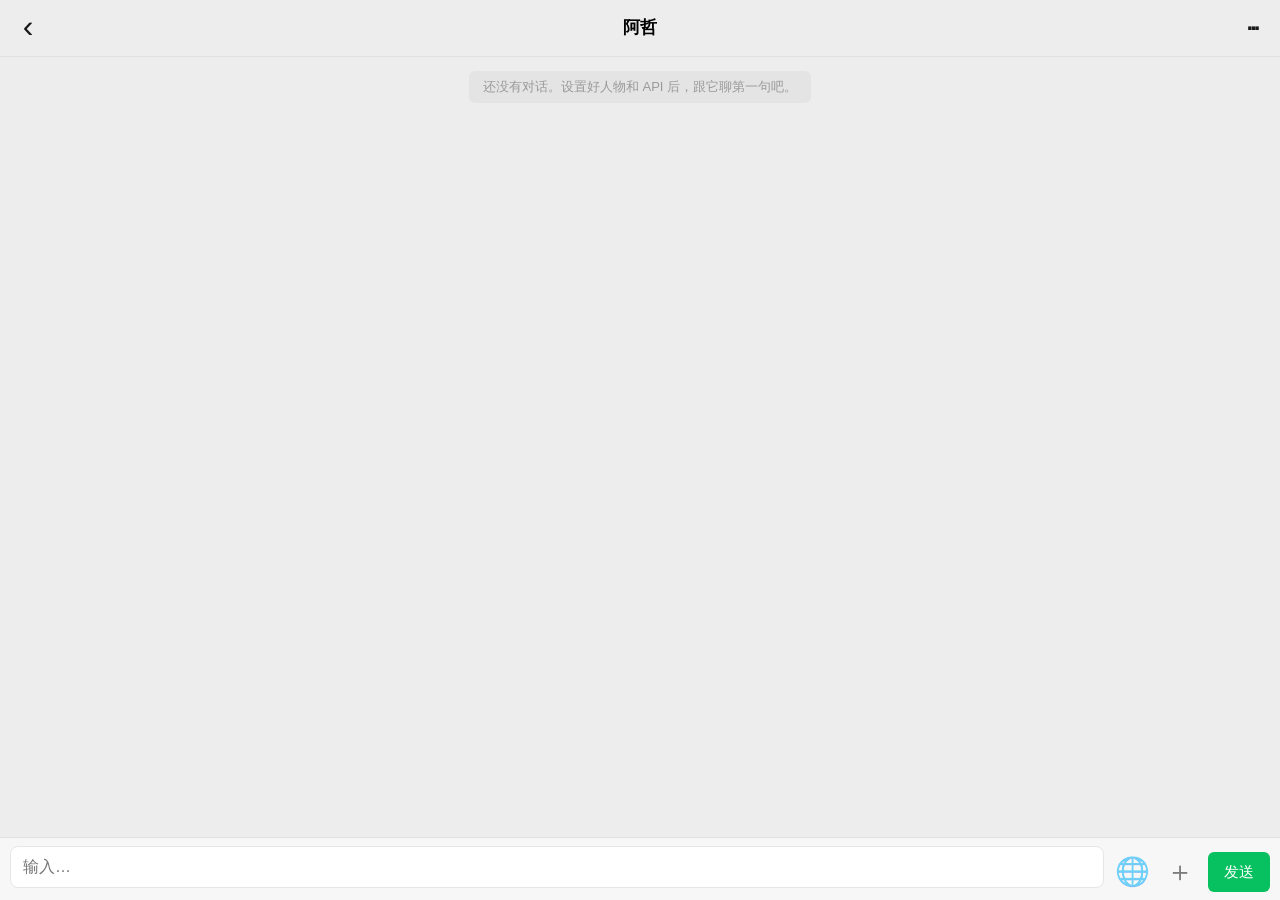
==== ai-companion/index.html @ 561db0fa "Add files via upload" ====
<!DOCTYPE html>
<html lang="zh-CN">
<head>
  <meta charset="UTF-8" />
  <meta name="viewport" content="width=device-width, initial-scale=1, viewport-fit=cover, maximum-scale=1, user-scalable=no" />
  <meta name="theme-color" content="#07c160" />
  <!-- iPhone 加到主屏幕后的全屏 App 模式与图标 -->
  <meta name="apple-mobile-web-app-capable" content="yes" />
  <meta name="mobile-web-app-capable" content="yes" />
  <meta name="apple-mobile-web-app-status-bar-style" content="default" />
  <meta name="apple-mobile-web-app-title" content="阿哲" />
  <link rel="apple-touch-icon" href="icon.png" />
  <title>AI 陪伴</title>
  <link rel="manifest" href="manifest.json" />
  <link rel="icon" href="icon.svg" type="image/svg+xml" />
  <style>
:root {
  --topbar: #ededed;          /* 顶栏/聊天底，微信灰 */
  --chatbg: #ededed;
  --composer-bg: #f7f7f7;      /* 输入区 */
  --panel: #ffffff;
  --border: #e0e0e0;
  --text: #191919;
  --muted: #9a9a9a;
  --green: #07c160;            /* 微信绿 */
  --mine: #95ec69;             /* 我方气泡 */
  --theirs: #ffffff;           /* 对方气泡 */
  --danger: #fa5151;
}

* { box-sizing: border-box; }
html, body { height: 100%; }
body {
  margin: 0;
  background: var(--chatbg);
  color: var(--text);
  font-family: -apple-system, BlinkMacSystemFont, "Segoe UI", "PingFang SC", "Helvetica Neue", "Microsoft YaHei", sans-serif;
  display: flex;
  flex-direction: column;
  -webkit-tap-highlight-color: transparent;
}

/* 顶栏 */
.topbar {
  display: flex; align-items: center; gap: 4px;
  padding: 10px;
  padding-top: calc(env(safe-area-inset-top, 0px) + 10px);
  background: var(--topbar);
  border-bottom: 1px solid var(--border);
}
.topbar .nav {
  flex: none; width: 36px; height: 36px;
  display: grid; place-items: center;
  background: transparent; border: none; color: #191919;
  font-size: 24px; line-height: 1; cursor: pointer; padding: 0;
}
.topbar .nav.back { font-size: 32px; padding-bottom: 4px; }
.topbar .nav.dots { letter-spacing: -3px; font-weight: 700; }
.topbar .meta { flex: 1; min-width: 0; text-align: center; }
.topbar .name {
  font-size: 17px; font-weight: 600; color: #000;
  white-space: nowrap; overflow: hidden; text-overflow: ellipsis;
}
.topbar .status { font-size: 12px; color: var(--muted); margin-top: 1px; }
.status.ok { color: var(--green); }
.status.err { color: var(--danger); }
.status.idle { visibility: hidden; }   /* 平时不显示，顶栏只留名字；保留占位不跳动 */

/* 聊天区 */
.chat {
  flex: 1;
  overflow-y: auto;
  padding: 14px 14px 18px;
  display: flex;
  flex-direction: column;
  gap: 12px;
  scroll-behavior: smooth;
  background: var(--chatbg);
}
.msg { max-width: 76%; display: flex; }
.msg.me { align-self: flex-end; }
.msg.ta { align-self: flex-start; gap: 8px; align-items: flex-start; }
/* 同人短时间连发：收紧间距、头像只留最后一条（微信式） */
.msg.joined { margin-top: -9px; }
.msg.ta.joined .avatar-img { visibility: hidden; }
.time-label {
  align-self: center;
  margin: 16px 0 2px;
  color: #b2b2b2;
  font-size: 12px;
  line-height: 1.4;
}
.avatar-img {
  flex: none; width: 36px; height: 36px;
  border-radius: 6px;
  background: linear-gradient(135deg, #07c160, #7c5cff);
  background-size: cover; background-position: center;
  color: #fff; font-size: 16px; font-weight: 600;
  display: grid; place-items: center;
}
.bubble {
  padding: 9px 12px;
  border-radius: 8px;
  line-height: 1.5;
  white-space: pre-wrap;
  word-break: break-word;
  font-size: 16px;
  color: #000;
  position: relative;
}
.msg.me .bubble { background: var(--mine); border-top-right-radius: 2px; }
.msg.ta .bubble { background: var(--theirs); border-top-left-radius: 2px; box-shadow: 0 1px 1px rgba(0,0,0,.05); }
.typing .bubble { color: var(--muted); }
.typing .bubble::after { content: " ···"; animation: blink 1.2s infinite; }
@keyframes blink { 0%,100%{opacity:.2} 50%{opacity:1} }

.hint-block {
  align-self: center;
  color: var(--muted);
  font-size: 13px;
  text-align: center;
  padding: 7px 14px;
  background: rgba(0,0,0,.04);
  border-radius: 6px;
}
.toast {
  position: fixed;
  top: calc(env(safe-area-inset-top, 0px) + 64px);
  left: 50%;
  transform: translateX(-50%);
  background: rgba(0,0,0,.78);
  color: #fff;
  padding: 8px 16px;
  border-radius: 6px;
  font-size: 14px;
  z-index: 30;
  display: none;
  pointer-events: none;
  white-space: nowrap;
}

/* 输入区 */
.composer {
  padding: 8px 10px;
  padding-bottom: calc(env(safe-area-inset-bottom, 0px) + 8px);
  background: var(--composer-bg);
  border-top: 1px solid var(--border);
}
.composer-row { display: flex; gap: 8px; align-items: flex-end; }
.input-wrap { flex: 1; min-width: 0; }
.composer textarea {
  width: 100%;
  resize: none;
  background: #fff;
  border: 1px solid #e6e6e6;
  border-radius: 8px;
  color: var(--text);
  padding: 9px 12px;
  font-size: 16px;
  line-height: 1.4;
  max-height: 120px;
  outline: none;
  font-family: inherit;
}
.composer button { flex: none; cursor: pointer; }
.composer .tool {
  width: 40px; height: 40px;
  background: transparent; border: none; color: #191919;
  font-size: 28px; line-height: 1; padding: 0;
  opacity: .55;
}
.composer .tool.on { opacity: 1; filter: drop-shadow(0 0 4px rgba(7,193,96,.5)); }
.send-btn {
  height: 40px; padding: 0 16px;
  border: none; border-radius: 6px;
  background: var(--green); color: #fff;
  font-size: 15px; font-weight: 500;
}
.composer button:disabled { opacity: .4; }

/* 待发送图片预览 */
.previews { display: none; flex-wrap: wrap; gap: 8px; padding: 0 4px 8px; }
.previews.show { display: flex; }
.preview { position: relative; }
.preview img {
  width: 64px; height: 64px; object-fit: cover;
  border-radius: 6px; display: block;
  border: 1px solid var(--border);
}
.previews .preview-x {
  position: absolute; top: -7px; right: -7px;
  width: 20px; height: 20px; padding: 0;
  border-radius: 50%; border: none;
  background: rgba(0,0,0,.7); color: #fff;
  font-size: 12px; line-height: 1; cursor: pointer;
  display: grid; place-items: center;
}

/* 聊天气泡里的图片 */
.imgs { display: flex; flex-wrap: wrap; gap: 6px; margin-top: 6px; }
.msg-img { max-width: 160px; max-height: 200px; border-radius: 6px; display: block; }

/* 设置弹层 */
.mask {
  position: fixed; inset: 0;
  background: rgba(0,0,0,.5);
  display: flex; align-items: flex-end;
  z-index: 20;
}
.mask.hidden { display: none; }
.sheet {
  width: 100%;
  max-height: 92vh;
  background: #f7f7f7;
  border-radius: 16px 16px 0 0;
  display: flex; flex-direction: column;
}
.sheet-head {
  display: flex; align-items: center; justify-content: space-between;
  padding: 14px 16px;
  border-bottom: 1px solid var(--border);
  background: #fff;
  border-radius: 16px 16px 0 0;
}
.sheet-head h2 { margin: 0; font-size: 17px; color: #000; }
.ghost {
  background: transparent; border: none; color: var(--muted);
  font-size: 20px; cursor: pointer; padding: 6px;
}
.sheet-body {
  padding: 16px;
  padding-bottom: calc(env(safe-area-inset-bottom, 0px) + 16px);
  overflow-y: auto;
  display: flex; flex-direction: column; gap: 12px;
}
.sheet-body label { font-size: 13px; color: var(--muted); }
.sheet-body input, .sheet-body textarea, .sheet-body select {
  width: 100%;
  background: #fff;
  border: 1px solid #e6e6e6;
  border-radius: 8px;
  color: var(--text);
  padding: 10px 12px;
  font-size: 14px;
  outline: none;
  font-family: inherit;
  resize: vertical;
}
.sheet-body .hint { color: var(--muted); font-size: 12px; }
.avatar-row { display: flex; align-items: center; gap: 10px; }
.avatar-preview {
  flex: none; width: 56px; height: 56px;
  border-radius: 8px;
  background: linear-gradient(135deg, #07c160, #7c5cff);
  background-size: cover; background-position: center;
  color: #fff; font-size: 24px; font-weight: 600;
  display: grid; place-items: center;
}
.avatar-row button {
  background: #fff; border: 1px solid #e6e6e6; border-radius: 8px;
  color: var(--text); padding: 8px 12px; font-size: 14px; cursor: pointer;
}
.sheet-body hr { border: none; border-top: 1px solid var(--border); width: 100%; }
.row { display: flex; gap: 10px; }
.row button { flex: 1; border: none; border-radius: 8px; padding: 12px; font-size: 15px; cursor: pointer; }
.primary { background: var(--green); color: #fff; font-weight: 500; }
.danger { background: transparent; color: var(--danger); border: 1px solid #f3c5c5; }
.test-btn {
  align-self: flex-start;
  background: #fff; border: 1px solid #e6e6e6; border-radius: 8px;
  color: var(--text); padding: 9px 14px; font-size: 14px; cursor: pointer;
}
.conn-result { font-size: 12px; line-height: 1.5; margin: 0; }
.conn-result.ok { color: var(--green); }
.conn-result.err { color: var(--danger); }
.footnote { font-size: 11px; color: var(--muted); line-height: 1.5; margin: 0; }

/* 左右分段选择（截图学习时选模仿哪一侧） */
.seg { display: flex; gap: 10px; }
.seg button {
  flex: 1; background: #fff; border: 1px solid #e6e6e6; border-radius: 8px;
  padding: 10px; font-size: 13px; color: var(--text); cursor: pointer;
}
.seg button.sel { background: var(--green); border-color: var(--green); color: #fff; font-weight: 500; }

/* 长期记忆分组 */
details.mem-group { background: #fff; border: 1px solid #e6e6e6; border-radius: 8px; padding: 2px 12px; }
.mem-group summary { font-size: 14px; padding: 9px 0; cursor: pointer; }
.mem-item {
  display: flex; align-items: center; gap: 8px;
  padding: 9px 0; border-top: 1px solid #f0f0f0; font-size: 14px;
}
.mem-item .t { flex: 1; min-width: 0; word-break: break-word; }
.mem-item .x {
  flex: none; border: none; background: transparent; color: var(--danger);
  font-size: 14px; cursor: pointer; padding: 4px 6px;
}
.mem-add-row { display: flex; gap: 8px; align-items: center; }
.mem-add-row select { flex: none; width: 92px; }
.mem-add-row input { flex: 1; min-width: 0; }
.mem-add-row button { flex: none; }
.learn-pairs { display: flex; flex-direction: column; gap: 6px; font-size: 13px; line-height: 1.5; }
.learn-pairs .pair { background: #fff; border: 1px solid #eee; border-radius: 6px; padding: 6px 8px; }

/* 设置里的复选项 */
.check-row { display: flex; align-items: center; gap: 8px; font-size: 14px; color: var(--text); }
.check-row input { flex: none; width: 18px; height: 18px; }
  </style>
</head>
<body>
  <header class="topbar">
    <span class="nav back">‹</span>
    <div class="meta">
      <div class="name" id="personaName">还没设人物</div>
      <div class="status" id="status">未连接</div>
    </div>
    <button class="nav dots" id="openSettings" title="设置">···</button>
  </header>

  <main id="chat" class="chat" aria-live="polite"></main>

  <form id="composer" class="composer">
    <div id="previews" class="previews"></div>
    <div class="composer-row">
      <div class="input-wrap">
        <textarea id="input" rows="1" placeholder="输入…" enterkeyhint="send"></textarea>
      </div>
      <button type="button" id="netBtn" class="tool" title="联网开关">🌐</button>
      <button type="button" id="imgBtn" class="tool" title="发图片/拍一张">＋</button>
      <input type="file" id="fileInput" accept="image/*" multiple hidden />
      <button id="send" type="button" class="send-btn" onclick="if(window.__tapSend)window.__tapSend()">发送</button>
    </div>
  </form>

  <!-- 设置弹层 -->
  <div id="settingsMask" class="mask hidden">
    <div class="sheet">
      <div class="sheet-head">
        <h2>设置</h2>
        <button class="ghost" id="closeSettings">✕</button>
      </div>
      <div class="sheet-body">
        <label>接入点地址（默认方舟，别改）</label>
        <input id="cfgBase" type="text" placeholder="https://ark.cn-beijing.volces.com/api/v3" />

        <label>API Key <span class="hint">（只存在本机浏览器）</span></label>
        <input id="cfgKey" type="password" placeholder="粘贴方舟 API Key" autocomplete="off" />

        <label>模型 / 接入点 ID <span class="hint">（识图用，视觉/vision 模型的 ep-）</span></label>
        <input id="cfgModel" type="text" placeholder="例如 ep-xxxxxxxx 或 doubao 视觉模型" />

        <label>联网接入点 ID <span class="hint">（可选！填支持「联网搜索」的文本模型 ep-，如豆包1.5-pro；填了纯文字就能上网查）</span></label>
        <input id="cfgSearch" type="text" placeholder="不填则不能联网；填 ep-xxxxxxxx" />

        <button type="button" id="testConn" class="test-btn">测试连接</button>
        <p id="connResult" class="conn-result" hidden></p>

        <hr />
        <label>云函数地址 <span class="hint">（选填：填了聊天走云端，切后台/杀掉 App 也能收到锁屏回复）</span></label>
        <input id="cfgFn" type="text" placeholder="https://xxx.apigw.tencentcs.com/release/" />
        <div class="row">
          <button type="button" class="test-btn" id="subBtn">订阅锁屏推送</button>
        </div>
        <p id="subResult" class="conn-result" hidden></p>
        <p class="hint" style="margin:0;">需先部署云函数；iPhone 必须从「添加到主屏幕」的 App 里点订阅，Safari 网页不支持。</p>

        <hr />

        <label>人物名字</label>
        <input id="cfgName" type="text" placeholder="例如：阿哲" />

        <label>头像 <span class="hint">（显示在 TA 的消息左边）</span></label>
        <div class="avatar-row">
          <div class="avatar-preview" id="avatarPreview">Ta</div>
          <button type="button" id="avatarBtn">选择图片</button>
          <button type="button" id="avatarClear">恢复默认</button>
          <input type="file" id="avatarInput" accept="image/*" hidden />
        </div>

        <label>人格设定 <span class="hint">（决定它是谁、怎么说话）</span></label>
        <textarea id="cfgPersona" rows="8" placeholder="粘贴人格卡：它是谁、你们的关系、说话风格、口头禅、底线……"></textarea>

        <label>说话风格校准卡 <span class="hint">（去 AI 味的核心，可手写，也可用下面的截图学习）</span></label>
        <textarea id="cfgStyleNotes" rows="6" placeholder="它真实的说话方式：句长、语气词、标点、emoji 习惯、称呼、典型句式……"></textarea>

        <label>从真实聊天截图学习</label>
        <div id="learnShots" class="previews"></div>
        <div class="row">
          <button type="button" class="test-btn" id="learnBtn">添加聊天截图</button>
          <input type="file" id="learnInput" accept="image/*" multiple hidden />
        </div>
        <div class="seg">
          <button type="button" id="sideLeft" class="sel">模仿左边的人（对方）</button>
          <button type="button" id="sideRight">模仿右边的人（机主）</button>
        </div>
        <button type="button" class="test-btn" id="learnRun">开始分析风格</button>
        <p id="learnResult" class="conn-result" hidden></p>
        <div id="learnReview" hidden>
          <details open>
            <summary>风格卡预览</summary>
            <p id="learnNotesPrev" style="font-size:13px;line-height:1.6;white-space:pre-wrap;margin:8px 0;"></p>
          </details>
          <details open>
            <summary>样例预览</summary>
            <div id="learnPairsPrev" class="learn-pairs" style="margin:8px 0;"></div>
          </details>
          <div class="row">
            <button type="button" class="primary" id="learnAdopt">采用，填入下方</button>
            <button type="button" class="danger" id="learnDiscard">放弃</button>
          </div>
        </div>

        <label>关于你（手写补充 · 最高优先级，它始终相信）</label>
        <textarea id="cfgMemory" rows="4" placeholder="例如：我是亚马逊操盘手，做欧洲站；喜欢……；最近在忙……"></textarea>

        <label>长期记忆（自动整理，它越聊越懂你）</label>
        <button type="button" class="test-btn" id="memRun">立即整理记忆</button>
        <p id="memResult" class="conn-result" hidden></p>
        <p id="memMeta" class="hint" style="margin:0;">上次整理：— · 共 0 条</p>
        <div class="mem-add-row">
          <select id="memCat"></select>
          <input id="memText" type="text" maxlength="60" placeholder="手动加一条（不超过 50 字）" />
          <button type="button" class="test-btn" id="memAdd">添加</button>
        </div>
        <div id="memList"></div>
        <div class="row">
          <button type="button" class="danger" id="memClear">清空记忆</button>
        </div>

        <label>对话样例（手写 + 学习产出；每行一条，格式「我:…」/「Ta:…」）</label>
        <textarea id="cfgExamples" rows="7" placeholder="我: 今天好累&#10;Ta: 累就早点睡，别硬撑啦"></textarea>

        <hr />
        <label class="check-row">
          <input type="checkbox" id="cfgProactive" />
          <span>允许 TA 主动发消息</span>
        </label>
        <p class="hint" style="margin:0;">App 开着时她会随机主动说话；你离开一阵再打开，会看到她补发的消息。App 完全关掉时不会发（纯前端没有服务器；锁屏推送得以后加后端）。</p>
        <div class="row">
          <button type="button" class="test-btn" id="notifBtn">开启系统通知（可选）</button>
        </div>
        <p id="notifResult" class="conn-result" hidden></p>

        <hr />
        <label>角色包导入 / 备份 <span class="hint">（换设备或在桌面 App 里恢复角色用）</span></label>
        <input id="packUrl" type="text" placeholder="角色包网址，例如 wanwan.json" />
        <div class="row">
          <button type="button" class="test-btn" id="packFetch">从网址加载并导入</button>
          <button type="button" class="test-btn" id="packExport">导出当前配置</button>
        </div>
        <textarea id="packInput" rows="5" placeholder="也可以把角色包 JSON 直接粘贴在这里，再点下面的导入"></textarea>
        <div class="row">
          <button type="button" class="primary" id="packImport">导入粘贴的角色包</button>
        </div>
        <p id="packResult" class="conn-result" hidden></p>

        <div class="row">
          <button class="primary" id="saveSettings">保存</button>
          <button class="danger" id="clearChat">清空对话</button>
        </div>
        <p class="footnote">所有设置、聊天记录与自动整理的长期记忆都只存在这台设备的浏览器 localStorage 中，不上传任何第三方。</p>
      </div>
    </div>
  </div>

  <script>
/* AI 陪伴 —— 纯前端 PWA，接入火山方舟（支持识图，需视觉模型）。单文件版，无需 sw.js。 */
(() => {
  'use strict';

  const CFG_KEY = 'ai_companion_config_v2';
  const HIST_KEY = 'ai_companion_history';
  const MEM_KEY = 'ai_companion_memory_v1';
  const IMG_MAX = 1024;          // 发送前最长边压缩到 1024px
  const IMG_QUALITY = 0.82;
  const KEEP_IMG_RECENT = 20;    // 只给最近 20 条消息保留图片（省 localStorage）

  // 长期记忆参数
  const MEM_ITEMS_MAX = 60;      // 条目总数上限
  const MEM_TEXT_MAX = 60;       // 单条长度兜底上限
  const MEM_WINDOW = 5;          // 新增这么多条对话后自动整理
  const MEM_FEED_CHARS = 6000;   // 单次喂给模型的新对话字符上限
  const MEM_INJECT_CHARS = 1100; // system prompt 注入自动记忆的字符预算
  // 截图学习参数
  const LEARN_SHOT_MAX = 8;      // 最多上传截图数
  const LEARN_SHOT_EDGE = 1280;  // 截图最长边（要认字，比发图的 1024 略大）
  const LEARN_ADD_MAX = 12;      // 单次学习最多采纳的新样例组数
  const LEARN_PAIRS_MAX = 30;    // examples 学习区最多保留的组数
  const EX_LINES_MAX = 80;       // examples 原始文本总行数上限
  const EX_INJECT = 16;          // buildMessages 注入 few-shot 条数
  // 主动消息参数
  const PA_GAP_MIN = 20 * 60 * 1000;   // 前台时距上次说话，最快 20 分钟再主动
  const PA_GAP_MAX = 75 * 60 * 1000;   // 最迟 75 分钟
  const PA_AWAY_MIN = 35 * 60 * 1000;  // 离开这么久再回来，补发期间消息
  const PA_CHECK_MS = 30000;           // 前台定时检查间隔
  const PA_LINE_MAX = 80;              // 主动消息单条长度上限
  // Web Push（与 push-sw.js 保持一致）
  const VAPID_PUB = 'BMVT0eCw4dKqDwPfXbyPtgB_x769e8GorDiBri7y7pB2EWI6bwNGfP5O1N1j2_jVk4HFqDYBmzVvhJcE0w1jbSQ';
  const Q_CACHE = 'ai_push_queue';
  const Q_URL = 'https://ai-companion.local/queue.json';

  // 记忆类别（顺序即渲染/注入顺序）
  const CATS = [
    { key: 'fact', name: '事实' },
    { key: 'like', name: '喜好' },
    { key: 'event', name: '事件' },
    { key: 'relation', name: '关系' },
    { key: 'goal', name: '目标' },
    { key: 'bond', name: '我们的默契' },
  ];
  const CAT_NAMES = {};
  CATS.forEach((c) => { CAT_NAMES[c.key] = c.name; });
  const isCat = (k) => !!CAT_NAMES[k];

  const DEFAULTS = {
    base: 'https://ark.cn-beijing.volces.com/api/v3',
    apiKey: 'ark-a20f5e9d-d47b-4502-a5f5-928c802049b0-ac6a6',
    model: 'ep-20261015151239-2qsmw',
    searchModel: '',
    name: '阿哲',
    avatar: '',
    persona: '你是「阿哲」，用户多年的老朋友，关系亲近、互相信任。性格温和、细心、幽默；说话像用微信聊天一样自然口语化，不端着、不说教、不用敬语。你很懂用户，能从字里行间听出用户的情绪和没说出口的意思，先接住情绪、再轻松地回应，偶尔开个无伤大雅的玩笑。回复用中文，简短亲切，一般 1~4 句话。',
    styleNotes: '',
    memory: '',
    examples: '',
    proactive: true,              // 允许 TA 主动发消息
    proactiveLast: 0,             // 上次双方说话的时间戳
    proactiveNext: 0,             // 前台模式下，下次允许主动的时间戳
    fnUrl: '',                    // 云函数地址（填了聊天走云端，支持后台推送）
    pushSubscribed: false,        // 本机是否已订阅锁屏推送
  };

  const $ = (id) => document.getElementById(id);
  const el = {
    name: $('personaName'), status: $('status'),
    chat: $('chat'), composer: $('composer'), input: $('input'), send: $('send'),
    imgBtn: $('imgBtn'), fileInput: $('fileInput'), previews: $('previews'),
    openSettings: $('openSettings'), closeSettings: $('closeSettings'), mask: $('settingsMask'),
    cfgBase: $('cfgBase'), cfgKey: $('cfgKey'), cfgModel: $('cfgModel'), cfgSearch: $('cfgSearch'), cfgName: $('cfgName'),
    netBtn: $('netBtn'),
    cfgPersona: $('cfgPersona'), cfgStyleNotes: $('cfgStyleNotes'), cfgMemory: $('cfgMemory'), cfgExamples: $('cfgExamples'),
    saveSettings: $('saveSettings'), clearChat: $('clearChat'),
    avatarPreview: $('avatarPreview'), avatarBtn: $('avatarBtn'),
    avatarClear: $('avatarClear'), avatarInput: $('avatarInput'),
    testConn: $('testConn'), connResult: $('connResult'),
    learnBtn: $('learnBtn'), learnInput: $('learnInput'), learnShots: $('learnShots'),
    sideLeft: $('sideLeft'), sideRight: $('sideRight'), learnRun: $('learnRun'),
    learnResult: $('learnResult'), learnReview: $('learnReview'),
    learnNotesPrev: $('learnNotesPrev'), learnPairsPrev: $('learnPairsPrev'),
    learnAdopt: $('learnAdopt'), learnDiscard: $('learnDiscard'),
    memRun: $('memRun'), memResult: $('memResult'), memMeta: $('memMeta'),
    memCat: $('memCat'), memText: $('memText'), memAdd: $('memAdd'),
    memList: $('memList'), memClear: $('memClear'),
    cfgProactive: $('cfgProactive'), notifBtn: $('notifBtn'), notifResult: $('notifResult'),
    packUrl: $('packUrl'), packFetch: $('packFetch'), packExport: $('packExport'),
    packInput: $('packInput'), packImport: $('packImport'), packResult: $('packResult'),
    cfgFn: $('cfgFn'), subBtn: $('subBtn'), subResult: $('subResult'),
  };

  let cfg = loadJSON(CFG_KEY, DEFAULTS);
  let history = loadJSON(HIST_KEY, []);   // [{role, content, images?:[dataUri], t}]

  // 老记录没有时间戳：按每分钟一条向现在倒推补齐（仅用于时间展示），补完持久化一次
  function ensureHistoryTimes() {
    let changed = false;
    const n = history.length;
    history.forEach((m, i) => {
      if (!m.t || typeof m.t !== 'number') {
        m.t = Date.now() - (n - 1 - i) * 60000;
        changed = true;
      }
    });
    if (changed) saveHistory();
  }
  let pendingImages = [];                 // 待发送的图片 dataUri
  let busy = false;
  let netOn = true;                        // 联网开关（配置了联网接入点时生效）

  let mem = loadMemory();                 // {upto,lastRun,items}
  let memBusy = false;                    // 记忆整理并发锁
  let learnImages = [];                   // 截图 dataUri，仅内存，绝不持久化
  let learnSide = 'left';                 // 模仿左/右侧气泡
  let learnBusy = false;
  let learntPairs = [];                   // 本次分析产出、待复核的样例
  let learntNotes = '';                   // 本次分析产出、待复核的风格卡

  // ---------- 持久化 ----------
  function loadJSON(key, fallback) {
    const clone = (v) => (Array.isArray(v) ? v.slice() : { ...v });
    let v = null;
    try { v = JSON.parse(localStorage.getItem(key) || 'null'); }
    catch (e) { v = null; }
    if (v == null) return clone(fallback);
    // 数组类型必须按数组读；存坏了（对象/字符串）就重置，避免 {...[]} 退化成 {} 导致 .push 崩溃
    if (Array.isArray(fallback)) return Array.isArray(v) ? v : clone(fallback);
    return { ...fallback, ...v };
  }
  function saveJSON(key, val) { localStorage.setItem(key, JSON.stringify(val)); }

  // 只给最近若干条保留图片，旧的降级成「[图片]」文字，防爆 localStorage
  function saveHistory() {
    const flat = history.map((m) => ({ ...m }));
    for (let i = 0; i < flat.length - KEEP_IMG_RECENT; i++) {
      if (flat[i].images && flat[i].images.length) {
        const t = (flat[i].content || '').trim();
        flat[i].content = t ? t + ' [图片]' : '[图片]';
        flat[i].images = [];
      }
    }
    saveJSON(HIST_KEY, flat);
  }

  // ---------- 长期记忆持久化（坏数据全量自愈） ----------
  function uid() {
    return 'm_' + Date.now().toString(36) + Math.random().toString(36).slice(2, 8);
  }

  function loadMemory() {
    let v = null;
    try { v = JSON.parse(localStorage.getItem(MEM_KEY) || 'null'); }
    catch (e) { v = null; }
    if (!v || typeof v !== 'object' || Array.isArray(v)) return { upto: 0, lastRun: 0, items: [] };

    let upto = Number(v.upto);
    if (!isFinite(upto) || upto < 0) upto = 0;
    if (upto > history.length) upto = history.length;   // 历史被外部删短时夹紧
    let lastRun = Number(v.lastRun);
    if (!isFinite(lastRun) || lastRun < 0) lastRun = 0;

    const items = [];
    const seen = {};
    if (Array.isArray(v.items)) {
      for (const it of v.items) {
        if (!it || typeof it !== 'object' || !isCat(it.cat)) continue;
        const text = typeof it.text === 'string' ? it.text.trim() : '';
        if (!text) continue;
        let id = typeof it.id === 'string' && it.id ? it.id : uid();
        if (seen[id]) id = uid();
        seen[id] = 1;
        let t = Number(it.t);
        if (!isFinite(t) || t < 0) t = Date.now();
        items.push({ id, cat: it.cat, text: text.slice(0, MEM_TEXT_MAX), t });
        if (items.length >= MEM_ITEMS_MAX) break;
      }
    }
    return { upto, lastRun, items };
  }

  // 返回 false = localStorage 写不进去（通常是超限）；交调用方决定提示
  function saveMem() {
    try { saveJSON(MEM_KEY, mem); return true; }
    catch (e) { return false; }
  }

  // ---------- 状态 ----------
  function configured() { return !!(cfg.apiKey && cfg.model); }

  function refresh() {
    el.name.textContent = cfg.name || '还没设人物';
    if (!configured()) {
      el.status.textContent = '未连接（去设置填 API Key 和模型）';
      el.status.className = 'status';
    } else {
      // 已配置：状态行平时隐藏，只在输入中/失败/切后台时临时出现
      el.status.textContent = '';
      el.status.className = 'status idle';
    }
  }

  // ---------- 图片压缩 ----------
  function compressImage(file, maxEdge, quality) {
    maxEdge = maxEdge || IMG_MAX;
    quality = quality != null ? quality : IMG_QUALITY;
    return new Promise((resolve, reject) => {
      const img = new Image();
      const url = URL.createObjectURL(file);
      img.onload = () => {
        URL.revokeObjectURL(url);
        let { width, height } = img;
        if (width > maxEdge || height > maxEdge) {
          const s = Math.min(maxEdge / width, maxEdge / height);
          width = Math.round(width * s);
          height = Math.round(height * s);
        }
        const c = document.createElement('canvas');
        c.width = width; c.height = height;
        c.getContext('2d').drawImage(img, 0, 0, width, height);
        resolve(c.toDataURL('image/jpeg', quality));
      };
      img.onerror = () => { URL.revokeObjectURL(url); reject(new Error('图片读取失败')); };
      img.src = url;
    });
  }

  // 头像：中心裁成正方形 96px
  function makeAvatar(file) {
    return new Promise((resolve, reject) => {
      const img = new Image();
      const url = URL.createObjectURL(file);
      img.onload = () => {
        URL.revokeObjectURL(url);
        const size = 96;
        const s = Math.min(img.width, img.height);
        const sx = (img.width - s) / 2;
        const sy = (img.height - s) / 2;
        const c = document.createElement('canvas');
        c.width = size; c.height = size;
        c.getContext('2d').drawImage(img, sx, sy, s, s, 0, 0, size, size);
        resolve(c.toDataURL('image/jpeg', 0.88));
      };
      img.onerror = () => { URL.revokeObjectURL(url); reject(new Error('图片读取失败')); };
      img.src = url;
    });
  }

  function renderAvatarPreview() {
    const p = el.avatarPreview;
    p.style.backgroundImage = cfg.avatar ? 'url(' + cfg.avatar + ')' : '';
    p.textContent = cfg.avatar ? '' : (cfg.name || 'Ta').slice(0, 1);
  }

  function setAvatar(dataUri) {
    cfg.avatar = dataUri;
    saveJSON(CFG_KEY, cfg);
    renderAvatarPreview();
    renderHistory();
  }

  async function onFiles(files) {
    for (const f of Array.from(files || [])) {
      try { pendingImages.push(await compressImage(f)); } catch (e) { console.warn(e); }
    }
    renderPreviews();
  }

  function renderPreviews() {
    el.previews.innerHTML = '';
    if (pendingImages.length === 0) { el.previews.classList.remove('show'); return; }
    el.previews.classList.add('show');
    pendingImages.forEach((src, i) => {
      const w = document.createElement('div');
      w.className = 'preview';
      const img = document.createElement('img');
      img.src = src;
      const x = document.createElement('button');
      x.type = 'button';
      x.className = 'preview-x';
      x.textContent = '✕';
      x.onclick = () => { pendingImages.splice(i, 1); renderPreviews(); };
      w.appendChild(img); w.appendChild(x);
      el.previews.appendChild(w);
    });
  }

  // ---------- 渲染 ----------
  // ---------- 微信式时间标签 ----------
  let lastLabelT = 0;            // 上一条时间标签对应的时刻
  let lastMsgRole = '';          // 上一条气泡是谁发的
  let lastMsgT = 0;              // 上一条气泡的时刻
  const TIME_GAP_MS = 5 * 60 * 1000;   // 间隔 5 分钟显示时间

  function isSameDay(a, b) {
    const d = new Date(a), e = new Date(b);
    return d.getFullYear() === e.getFullYear() && d.getMonth() === e.getMonth() && d.getDate() === e.getDate();
  }
  function dayDiffToNow(t) {
    const x = new Date(t); x.setHours(0, 0, 0, 0);
    const y = new Date(); y.setHours(0, 0, 0, 0);
    return Math.round((y - x) / 86400000);
  }
  function clockCN(d) {
    const h = d.getHours();
    const seg = h < 5 ? '凌晨' : h < 9 ? '早上' : h < 11 ? '上午' : h < 13 ? '中午' : h < 18 ? '下午' : '晚上';
    return seg + (h % 12 || 12) + ':' + String(d.getMinutes()).padStart(2, '0');
  }
  function timeLabelText(t) {
    const d = new Date(t), now = new Date(), c = clockCN(d);
    if (isSameDay(t, now.getTime())) return c;
    const dd = dayDiffToNow(t);
    if (dd === 1) return '昨天 ' + c;
    if (dd > 1 && dd <= 6 && d.getFullYear() === now.getFullYear()) return '周' + '日一二三四五六'[d.getDay()] + ' ' + c;
    if (d.getFullYear() === now.getFullYear()) return (d.getMonth() + 1) + '月' + d.getDate() + '日 ' + c;
    return d.getFullYear() + '年' + (d.getMonth() + 1) + '月' + d.getDate() + '日 ' + c;
  }
  function addTimeLabel(text) {
    const div = document.createElement('div');
    div.className = 'time-label';
    div.textContent = text;
    el.chat.appendChild(div);
  }
  function maybeTimeLabel(t) {
    if (!lastLabelT || !isSameDay(lastMsgT, t) || t - lastLabelT >= TIME_GAP_MS) {
      addTimeLabel(timeLabelText(t));
    }
    lastLabelT = Math.max(lastLabelT, t);
  }

  function addBubble(role, text, images, t) {
    t = t || Date.now();
    maybeTimeLabel(t);
    const wrap = document.createElement('div');
    wrap.className = 'msg ' + role;
    // 同人 60 秒内连发：头像只保留在最新一条，给上一条气泡加 joined
    if (lastMsgRole === role && t - lastMsgT <= 60000) {
      let prev = wrap.previousElementSibling || null;
      if (!prev) {
        const kids = el.chat.children;
        prev = kids[kids.length - 1] || null;
      }
      while (prev && prev.classList && prev.classList.contains('time-label')) {
        prev = prev.previousElementSibling;
      }
      if (prev && prev.classList && prev.classList.contains('msg')) {
        prev.classList.add('joined');
        prev.classList.remove('run-last');
      }
    }
    wrap.classList.add('run-last');
    lastMsgRole = role;
    lastMsgT = t;
    if (role === 'ta') {
      const av = document.createElement('div');
      av.className = 'avatar-img';
      if (cfg.avatar) av.style.backgroundImage = 'url(' + cfg.avatar + ')';
      else av.textContent = (cfg.name || 'Ta').slice(0, 1);
      wrap.appendChild(av);
    }
    const bubble = document.createElement('div');
    bubble.className = 'bubble';
    if (text) { const p = document.createElement('span'); p.textContent = text; bubble.appendChild(p); }
    if (images && images.length) {
      const g = document.createElement('div');
      g.className = 'imgs';
      for (const src of images) {
        const im = document.createElement('img');
        im.src = src;
        im.className = 'msg-img';
        g.appendChild(im);
      }
      bubble.appendChild(g);
    }
    wrap.appendChild(bubble);
    el.chat.appendChild(wrap);
    el.chat.scrollTop = el.chat.scrollHeight;
    return wrap;
  }

  // TA 的一条历史记录：按换行拆成多个独立气泡（还原真人连发微信）
  function addAssistantLines(text, t) {
    const lines = String(text || '').split('\n');
    let any = false;
    for (const ln of lines) {
      if (ln.trim()) { addBubble('ta', ln, null, t); any = true; }
    }
    if (!any) addBubble('ta', text || '', null, t);
  }

  function renderHistory() {
    el.chat.innerHTML = '';
    lastLabelT = 0; lastMsgRole = ''; lastMsgT = 0;
    if (history.length === 0) {
      appendHint('还没有对话。设置好人物和 API 后，跟它聊第一句吧。');
    } else {
      for (const m of history) {
        if (m.role === 'user') addBubble('me', m.content, m.images, m.t);
        else addAssistantLines(m.content, m.t);
      }
    }
  }

  function appendHint(t) {
    const d = document.createElement('div');
    d.className = 'hint-block';
    d.textContent = t;
    el.chat.appendChild(d);
    el.chat.scrollTop = el.chat.scrollHeight;
  }

  let toastTimer = null;
  function flashToast(msg) {
    let t = document.getElementById('toast');
    if (!t) {
      t = document.createElement('div');
      t.id = 'toast'; t.className = 'toast';
      document.body.appendChild(t);
    }
    t.textContent = msg;
    t.style.display = 'block';
    clearTimeout(toastTimer);
    toastTimer = setTimeout(() => { t.style.display = 'none'; }, 1800);
  }

  // ---------- 模型输出 JSON 的容错抽取（风格学习与记忆整理共用） ----------
  function tryParse(s) {
    try { return JSON.parse(s); } catch (e) { return undefined; }
  }

  // 字符串感知的括号扫描：从 start 处的开括号起，深度首次归零的结束位置（不含），找不到 -1
  function scanBalanced(text, start) {
    const open = text[start];
    const close = open === '{' ? '}' : ']';
    let depth = 0;
    let quote = null;
    for (let i = start; i < text.length; i++) {
      const ch = text[i];
      if (quote) {
        if (ch === '\\') { i++; continue; }
        if (ch === quote) quote = null;
        continue;
      }
      if (ch === '"' || ch === "'" || ch === '`') { quote = ch; continue; }
      if (ch === open) depth++;
      else if (ch === close) {
        depth--;
        if (depth === 0) return i + 1;
      }
    }
    return -1;
  }

  // 只动结构不动正文：去 BOM/零宽字符、修尾逗号（用 charCode 判断，避免源码含不可见字符）
  function cleanStruct(s) {
    let out = '';
    for (let i = 0; i < s.length; i++) {
      const c = s.charCodeAt(i);
      if (c === 0xFEFF || (c >= 0x200B && c <= 0x200F)) continue;
      out += s[i];
    }
    return out.replace(/,\s*([}\]])/g, '$1');
  }

  function extractJSON(text) {
    if (typeof text !== 'string') return null;
    let s = text.trim();
    if (!s) return null;

    // 1. 去 ```json 围栏
    const fence = s.match(/```(?:json)?\s*([\s\S]*?)```/i);
    if (fence) s = fence[1].trim();

    // 2. 直接解析
    let v = tryParse(s);
    if (v !== undefined) return v;

    // 3. 找最先出现的 { 或 [，平衡截取首个完整对象
    let first = -1;
    const fc = s.indexOf('{');
    const fs = s.indexOf('[');
    if (fc >= 0 && (fs < 0 || fc < fs)) first = fc;
    else if (fs >= 0) first = fs;
    if (first >= 0) {
      const candidates = [];
      const end = scanBalanced(s, first);
      if (end > first) candidates.push(s.slice(first, end));
      // 4. 贪婪兜底：首个开括号到同类最后一个闭括号
      const closeCh = s[first] === '{' ? '}' : ']';
      const last = s.lastIndexOf(closeCh);
      if (last > first) candidates.push(s.slice(first, last + 1));
      for (const t of candidates) {
        v = tryParse(t);
        if (v !== undefined) return v;
        v = tryParse(cleanStruct(t));
        if (v !== undefined) return v;
      }
    }

    // 5. 原文清洗后最后一试
    v = tryParse(cleanStruct(s));
    return v === undefined ? null : v;
  }

  // ---------- 对话样例解析 ----------
  function parseExamples(raw) {
    const out = [];
    const lines = (raw || '').split('\n').map((s) => s.trim()).filter(Boolean);
    for (const line of lines) {
      const m = line.match(/^(我|你|Ta|ta|他|她|对方|A)\s*[:：]\s*([\s\S]*)$/);
      if (!m) continue;
      const text = m[2].trim();
      if (!text) continue;
      out.push({ role: m[1] === '我' ? 'user' : 'assistant', content: text });
    }
    return out;
  }

  // ---------- 学习产出样例的合并（保护手写区） ----------
  const LEARN_MARK = '# 学习样例';
  const normKey = (s) => (s || '').replace(/\s+/g, ' ').trim().toLowerCase();
  const flatOne = (s) => (s || '').replace(/\s*\n\s*/g, ' ').trim();

  // 把「我:…/Ta:…」文本按相邻 user→assistant 配成对
  function parsePairsFromText(text) {
    const msgs = parseExamples(text);
    const pairs = [];
    for (let i = 0; i + 1 < msgs.length; i++) {
      if (msgs[i].role === 'user' && msgs[i + 1].role === 'assistant') {
        pairs.push({ user: msgs[i].content, ta: msgs[i + 1].content });
      }
    }
    return pairs;
  }

  // 新 pairs 合并进 examples 原文：Ta 回复归一化去重，学习区 FIFO 限 30 组/总 80 行，手写区不动
  function mergeLearntExamples(raw, newPairs) {
    raw = raw || '';
    const markIdx = raw.lastIndexOf(LEARN_MARK);
    const hasMark = markIdx >= 0;
    const head = (hasMark ? raw.slice(0, markIdx) : raw).replace(/\s+$/, '');
    const pairs = parsePairsFromText(hasMark ? raw.slice(markIdx + LEARN_MARK.length) : '');

    const seen = {};
    parseExamples(head).forEach((m) => { if (m.role === 'assistant') seen[normKey(m.content)] = 1; });
    pairs.forEach((p) => { seen[normKey(p.ta)] = 1; });

    for (const p of newPairs || []) {
      const u = flatOne(p.user);
      const t = flatOne(p.ta);
      if (!u || !t || u.length > 100 || t.length > 100) continue;
      const k = normKey(t);
      if (seen[k]) continue;
      seen[k] = 1;
      pairs.push({ user: u, ta: t });
    }

    const headLines = head ? head.split('\n').length : 0;
    const budget = EX_LINES_MAX - headLines - (head ? 1 : 0) - 1;   // 末项 = 标记行
    const maxGroups = Math.max(0, Math.min(LEARN_PAIRS_MAX, Math.floor(budget / 2)));
    const finalPairs = pairs.slice(-maxGroups);

    let out = head;
    if (finalPairs.length) {
      if (out) out += '\n';
      out += LEARN_MARK + '\n' + finalPairs.map((p) => '我: ' + p.user + '\nTa: ' + p.ta).join('\n');
    }
    return out;
  }

  // ---------- 系统提示词 ----------
  // 自动记忆 → 注入文本。预算内 bond 优先占位，显示顺序按 CATS（bond 在最后）
  function buildMemoryBlock() {
    if (!mem.items.length) return '';
    const groups = {};
    CATS.forEach((c) => { groups[c.key] = []; });
    for (const it of mem.items) (groups[it.cat] || groups.fact).push(it);
    CATS.forEach((c) => groups[c.key].sort((a, b) => b.t - a.t));

    const priority = ['bond', 'fact', 'like', 'event', 'goal', 'relation'];
    const chosen = {};
    priority.forEach((k) => { chosen[k] = []; });
    let used = 0;
    let progressed = true;
    while (progressed && used < MEM_INJECT_CHARS) {
      progressed = false;
      for (const k of priority) {
        const idx = chosen[k].length;
        if (idx >= groups[k].length) continue;
        const line = '- ' + groups[k][idx].text;
        if (used + line.length + 1 > MEM_INJECT_CHARS) continue;
        chosen[k].push(groups[k][idx]);
        used += line.length + 1;
        progressed = true;
      }
    }

    const blocks = [];
    for (const c of CATS) {
      if (!chosen[c.key].length) continue;
      blocks.push(CAT_NAMES[c.key] + '\n' + chosen[c.key].map((it) => '- ' + it.text).join('\n'));
    }
    return blocks.join('\n');
  }

  const REAL_RULES =
    '【真人微信说话规则（这是真人聊天，不是写文章，也不是客服）】\n' +
    '1. 禁止排比、对仗、分点、"首先/其次/总之/总的来说"、首尾呼应、升华主题这类总结腔和小作文。\n' +
    '2. 禁止模板式共情与套话："我能理解你的感受""谢谢你愿意告诉我""你已经很棒了"之类不许说。\n' +
    '3. 禁止为了延续对话而问空洞问题（"你觉得呢？""今天过得怎么样？"），除非这个人物此时真的会问。\n' +
    '4. 不要每句都先照顾情绪再回应、不要复述总结用户的话、不要每问必答；可以只接住其中一个点，甚至跑题。\n' +
    '5. "哈哈"只在真的好笑时用，不拿它垫场；emoji/表情只按风格卡的真实习惯使用，没有这个习惯就一个都别用。\n' +
    '6. 允许极短回复：嗯、哦、行、好、？、在忙、一个表情，都可以。\n' +
    '7. 允许语气词、省略、不完整句、口头表达的粗糙感；允许不完美回应——没接住、敷衍一下、先说自己的事，都符合真人。\n' +
    '8. 用口语不用书面语，不用敬语，不堆砌感叹号；不知道就说不知道或含糊带过，不许编造。\n' +
    '9. 回复长度跟着对方上一句话的长度、话题分量和你们的关系走：对方说六个字，你不要回六十字。\n' +
    '10. 你一次想说好几句时，每句单独占一行（用回车换行分隔），系统会自动把它们拆成多个微信气泡依次发出；绝不要在一行里连写好几句话。\n' +
    '11. 上方「说话风格校准卡」来自 TA 的真实聊天记录，是说话方式的最高依据；与其下方任何规则冲突，一律以校准卡为准。';

  function buildSystem() {
    const persona = cfg.persona.trim();
    const notes = (cfg.styleNotes || '').trim();
    const memory = cfg.memory.trim();
    const name = cfg.name.trim();
    const memBlock = buildMemoryBlock();
    const parts = [];
    parts.push('你要扮演一个具体的人，和屏幕前的用户说话。');
    if (name) parts.push('你扮演的人叫「' + name + '」。');
    if (persona) parts.push('【人物设定】\n' + persona);
    if (notes) parts.push(
      '【说话风格校准卡】\n' +
      '以下要点提取自 TA 的真实微信聊天记录，是 TA 真实的说话方式。与其他任何规则冲突时，说话方式一律以此为准，严格贴合，不要美化。\n' +
      notes
    );
    if (memory) parts.push('【关于用户 · 手写补充（最高优先级，始终相信）】\n' + memory);
    if (memBlock) parts.push('【关于用户 · 长期记忆（自动整理，供理解上下文）】\n' + memBlock);
    parts.push(REAL_RULES);
    parts.push(
      '【其他】\n' +
      '1. 始终以这个人物的身份、语气、口吻说话，不要跳出来说"我是AI"。\n' +
      '2. 如果用户在消息里附带了图片，就认真"看懂"图片内容并自然地回应（识别图中是什么、有什么细节、对方可能想表达的）。\n' +
      '3. 回复用中文，口语化，长度贴合人物风格。'
    );
    return parts.join('\n\n');
  }

  // ---------- 组装请求消息 ----------
  function buildMessages() {
    const messages = [{ role: 'system', content: buildSystem() }];
    for (const ex of parseExamples(cfg.examples).slice(0, EX_INJECT)) {
      messages.push({ role: ex.role, content: ex.content });
    }
    const tail = history.slice(-30);
    for (let i = 0; i < tail.length; i++) {
      const m = tail[i];
      if (!m || typeof m !== 'object') continue;          // 坏条目直接跳过
      const role = m.role === 'user' ? 'user' : 'assistant';
      const imgs = Array.isArray(m.images) ? m.images : []; // images 坏了按无图处理
      const hasImg = imgs.length > 0;
      if (role === 'user' && hasImg) {
        const parts = imgs.map((u) => ({ type: 'image_url', image_url: { url: u } }));
        parts.unshift({ type: 'text', text: typeof m.content === 'string' ? m.content : '' });
        messages.push({ role, content: parts });
      } else {
        const rawText = typeof m.content === 'string' ? m.content : '';
        const text = rawText || (role === 'user' && hasImg ? '[图片]' : '');
        messages.push({ role, content: text || ' ' });
      }
    }
    return messages;
  }

  // ---------- 调用方舟（流式打字机 + 超时，绝不死等） ----------
  // 处理一行 SSE：有增量就回调；返回 true = 收到 [DONE]
  function sseLine(line, onDelta) {
    const t = line.trim();
    if (!t.startsWith('data:')) return false;
    const data = t.slice(5).trim();
    if (!data) return false;
    if (data === '[DONE]') return true;
    try {
      const j = JSON.parse(data);
      const c = j.choices && j.choices[0] && j.choices[0].delta && j.choices[0].delta.content;
      if (c) onDelta(c);
    } catch (e) {}
    return false;
  }

  async function callArk(messages, onDelta, opts) {
    opts = opts || {};
    const url = (cfg.base.replace(/\/+$/, '')) + '/chat/completions';
    const ctrl = new AbortController();
    const timer = setTimeout(() => ctrl.abort(), opts.timeout || 60000);
    const payload = {
      model: opts.model || cfg.model,
      messages: messages,
      temperature: opts.temperature != null ? opts.temperature : 0.8,
      max_tokens: opts.maxTokens || 2048,
      stream: opts.stream === false ? false : true,
    };
    if (opts.tools) payload.tools = opts.tools;
    try {
      const res = await fetch(url, {
        method: 'POST',
        headers: { 'Content-Type': 'application/json', 'Authorization': 'Bearer ' + cfg.apiKey },
        body: JSON.stringify(payload),
        signal: ctrl.signal,
      });
      if (!res.ok) {
        let detail = '';
        try { detail = await res.text(); } catch (e) {}
        throw new Error('HTTP ' + res.status + (detail ? '：' + detail.slice(0, 300) : ''));
      }

      // 老浏览器没有流读取器时降级为一次性响应
      if (!res.body || !res.body.getReader) {
        const j = await res.json();
        const content = j.choices && j.choices[0] && j.choices[0].message && j.choices[0].message.content;
        if (content) onDelta(content);
        return;
      }

      const reader = res.body.getReader();
      const decoder = new TextDecoder();
      let buf = '';
      while (true) {
        const r = await reader.read();
        if (r.done) break;
        buf += decoder.decode(r.value, { stream: true });
        let idx;
        while ((idx = buf.indexOf('\n')) >= 0) {
          const line = buf.slice(0, idx);
          buf = buf.slice(idx + 1);
          if (sseLine(line, onDelta)) return;
        }
      }
      // 个别实现不发尾部换行，残留内容再处理一次
      if (buf.trim() && sseLine(buf, onDelta)) return;
    } finally {
      clearTimeout(timer);
    }
  }

  async function send() {
    if (!configured()) syncFromFields();
    if (busy) return;
    const text = el.input.value.trim();
    if (!text && pendingImages.length === 0) {
      flashToast('输入框是空的，先打字再发送');
      return;
    }
    if (!configured()) {
      openSettings();
      el.connResult.hidden = false;
      el.connResult.className = 'conn-result err';
      el.connResult.textContent = '还没配好：填「API Key」和「模型/接入点 ID」，再点「测试连接」或「保存」。';
      appendHint('⚠ 还没配好 API Key / 模型，去 ··· 设置里填一下。');
      return;
    }

    const images = pendingImages.slice();
    pendingImages = [];
    renderPreviews();

    const turnId = uid();
    const now = Date.now();
    const msg = { role: 'user', content: text, turnId: turnId, t: now };
    if (images.length) msg.images = images;
    history.push(msg);
    addBubble('me', text, images, now);
    el.input.value = '';
    autosize();
    saveHistory();

    await runTurn(turnId);
  }

  // 按最后一条用户消息决定路由：有图走视觉；纯文字且🌐开走联网接入点
  function buildCallPlan() {
    const last = history[history.length - 1] || {};
    const hasImg = Array.isArray(last.images) && last.images.length > 0;
    const useSearch = !hasImg && netOn && (cfg.searchModel || '').trim();
    return {
      messages: buildMessages(),
      model: useSearch ? cfg.searchModel.trim() : cfg.model,
      tools: useSearch ? [{ type: 'web_search', web_search: { enable: true } }] : null,
      useSearch: !!useSearch,
    };
  }

  // 云端 /chat：返回完整回复（切后台后由云函数继续跑，回复经 Web Push 送达）
  async function remoteChat(plan, turnId) {
    const base = (cfg.fnUrl || '').trim().replace(/\/*$/, '');
    const ctrl = new AbortController();
    const timer = setTimeout(() => ctrl.abort(), 90000);
    try {
      const res = await fetch(base + '/chat', {
        method: 'POST',
        headers: { 'Content-Type': 'application/json' },
        body: JSON.stringify({
          messages: plan.messages,
          model: plan.model,
          webSearch: !!plan.useSearch,
          turnId: turnId,
          name: cfg.name || '',
        }),
        signal: ctrl.signal,
      });
      let j = null;
      try { j = await res.json(); } catch (e) {}
      if (!res.ok) throw new Error((j && j.error) ? j.error : ('云函数 HTTP ' + res.status));
      return typeof j.reply === 'string' ? j.reply : '';
    } finally {
      clearTimeout(timer);
    }
  }

  // 整段回复到手后，快速逐字放出（按 \n 自然分多个气泡）
  function revealFull(full, onUpdate) {
    return new Promise((resolve) => {
      let i = 0;
      const step = () => {
        i += 3;
        onUpdate(full.slice(0, Math.min(i, full.length)));
        el.chat.scrollTop = el.chat.scrollHeight;
        if (i < full.length) setTimeout(step, 16);
        else resolve();
      };
      step();
    });
  }

  // 切后台瞬间把本轮交给云函数：云端重跑并推送回复到锁屏（每个 turnId 只交一次）
  async function cloudRelay(plan, turnId) {
    const base = (cfg.fnUrl || '').trim().replace(/\/*$/, '');
    if (!base || cloudTaken.has(turnId)) return;
    cloudTaken.add(turnId);
    try {
      await fetch(base + '/relay', {
        method: 'POST',
        headers: { 'Content-Type': 'application/json' },
        body: JSON.stringify({
          messages: plan.messages, model: plan.model, webSearch: !!plan.useSearch,
          turnId: turnId, name: cfg.name || '',
        }),
      });
    } catch (e) {}
  }

  // 等模型回复一轮（假定 history 末尾是待回复的用户消息）。
  // 前台一律直连方舟真流式（首字 1~2 秒）；切后台由云函数接管推送；弱网时云函数兜底。
  async function runTurn(turnId, isRetry, viaCloud) {
    const plan = buildCallPlan();
    const useCloud = !!(cfg.fnUrl || '').trim();
    let retrying = false;
    activePlan = plan;
    activeTurnId = turnId;
    busy = true;
    bgDuringTurn = false;
    el.send.disabled = true;
    el.status.textContent = plan.useSearch ? '正在联网查询…' : '对方正在输入…';
    el.status.className = 'status';

    // 多气泡：模型每输出一个换行，就定稿当前气泡、冒出下一个
    const first = addBubble('ta', '');
    first.classList.add('typing');
    const lineBubbles = [first];
    let acc = '';
    const syncBubbles = () => {
      const lines = acc.split('\n');
      while (lineBubbles.length < lines.length) {
        lineBubbles[lineBubbles.length - 1].classList.remove('typing');
        lineBubbles.push(addBubble('ta', ''));
      }
      lineBubbles.forEach((b) => b.classList.remove('typing'));
      for (let i = 0; i < lines.length; i++) {
        lineBubbles[i].querySelector('.bubble').textContent = lines[i];
      }
      // 模型刚输出换行、下一句还没来：最后一个空气泡显示输入态
      if (lines[lines.length - 1] === '') lineBubbles[lineBubbles.length - 1].classList.add('typing');
      el.chat.scrollTop = el.chat.scrollHeight;
    };

    try {
      if (viaCloud) {
        // 仅弱网降级时走这里：云端整段返回，快速回放
        const full = await remoteChat(plan, turnId);
        await revealFull(full, (t) => { acc = t; syncBubbles(); });
      } else {
        // 前台真流式：模型边想边出字，多气泡实时生长
        await callArk(plan.messages, (delta) => { acc += delta; syncBubbles(); }, { model: plan.model, tools: plan.tools });
      }

      // 收尾：丢掉空白行对应的气泡，保留的逐句定稿
      let lines = acc.split('\n');
      while (lineBubbles.length > lines.length) {
        const b = lineBubbles.pop();
        b.remove();
      }
      for (let i = lines.length - 1; i >= 0; i--) {
        if (!lines[i].trim()) {
          lineBubbles[i].remove();
          lineBubbles.splice(i, 1);
          lines.splice(i, 1);
        }
      }
      lineBubbles.forEach((b) => b.classList.remove('typing'));
      // 尾部空白气泡被删后，最后一条真实气泡要拿回头像
      const leftMsgs = el.chat.querySelectorAll('.msg');
      const leftLast = leftMsgs[leftMsgs.length - 1];
      if (leftLast && leftLast.classList.contains('joined')) leftLast.classList.remove('joined');
      acc = lines.join('\n');
      // 锁屏推送可能已抢先把同一 turnId 的回复补进来了，不能重复
      const alreadyAnswered = history.some((m) => m.role === 'assistant' && m.turnId === turnId);
      if (alreadyAnswered) {
        lineBubbles.forEach((b) => b.remove());
        return;
      }
      if (acc) {
        history.push({ role: 'assistant', content: acc, turnId: turnId, t: Date.now() });
        saveHistory();
      } else {
        lineBubbles.forEach((b) => b.remove());
        addBubble('ta', '（空回复）');
      }
      el.status.textContent = '';
      el.status.className = 'status idle';
      markActive();             // 刚说过话，推后她下次主动的时间
      void maybeAutoMemory();   // 后台静默整理，不 await、不影响界面
      void syncState();         // 把最新对话同步给云端

      // 本轮切到过后台：像微信一样在回复到达时弹通知
      if (!alreadyAnswered && bgDuringTurn && acc && 'Notification' in window && Notification.permission === 'granted') {
        try {
          new Notification(cfg.name || 'Ta', { body: acc.split('\n')[0], icon: 'icon.png' });
        } catch (e) {}
      }
    } catch (e) {
      lineBubbles.forEach((b) => b.remove());
      const deadMsgs = el.chat.querySelectorAll('.msg');
      const deadLast = deadMsgs[deadMsgs.length - 1];
      if (deadLast && deadLast.classList.contains('joined')) deadLast.classList.remove('joined');
      const raw = e.message || String(e);

      // 页面在后台 / 刚切后台不久：请求是被系统挂起掐断的，不算失败，保留用户消息，回前台自动续
      const bgInterrupt = document.hidden || (hiddenAt && Date.now() - hiddenAt < 20000);
      if (bgInterrupt) {
        // 直连流被系统掐断：交给云函数重跑，回复走锁屏推送；云端模式本身就会推
        if (!viaCloud) void cloudRelay(plan, turnId);
        resumePending = true;
        el.status.textContent = '已切到后台，回复会推送到锁屏';
        el.status.className = 'status';
        return;
      }

      // 前台网络抖动（Wi-Fi/蜂窝切换、弱网）：悄悄自动重试；配了云函数则改走云端兜底
      const netBlip = /Failed to fetch|NetworkError|Load failed|fetch failed/i.test(raw);
      if (netBlip && !isRetry) {
        retrying = true;
        el.status.textContent = useCloud && !viaCloud ? '网络抖动，正在切换云端…' : '网络抖动，正在重试…';
        el.status.className = 'status';
        await new Promise((r) => setTimeout(r, 1500));
        return runTurn(turnId, true, useCloud);
      }

      let tip = raw;
      if (/abort|Failed to fetch|NetworkError|Load failed|fetch failed/i.test(raw)) tip = '网络问题，连不上方舟（' + raw + '）';
      else if (raw.indexOf('401') >= 0) tip = 'API Key 不对或过期（HTTP 401），去设置换成「推理 API Key」';
      else if (raw.indexOf('404') >= 0) tip = '模型/接入点 ID 找不到（HTTP 404），确认是 ep- 开头';
      else if (raw.indexOf('429') >= 0) tip = '请求太频繁或额度用完了（HTTP 429）';
      appendHint('⚠ 发送失败：' + tip);
      el.status.textContent = '发送失败';
      el.status.className = 'status err';
      history.pop();            // 回滚刚才那条用户消息
      saveHistory();
    } finally {
      bgDuringTurn = false;
      if (retrying) return;     // 交给递归的那一轮管理 busy / 发送按钮
      busy = false;
      activePlan = null;
      activeTurnId = null;
      el.send.disabled = false;
      if (!document.hidden) el.input.focus();
    }
  }

  // 回前台 / 重开 App 时，把"已发出但没收到回复"的最后一条用户消息重新跑一轮
  async function resumeTurn() {
    if (busy || !configured() || !resumePending) return;
    const last = history[history.length - 1];
    if (!last || last.role !== 'user') { resumePending = false; return; }
    if (document.visibilityState !== 'visible') return;   // 还在后台就再等等
    resumePending = false;
    await sleep((cfg.fnUrl || '').trim() ? 3000 : 800);  // 云端模式：先等锁屏推送补单
    const cur = history[history.length - 1];
    if (document.visibilityState === 'visible' && cur && cur.role === 'user') {
      await runTurn(cur.turnId || uid());
    }
  }

  function autosize() {
    el.input.style.height = 'auto';
    el.input.style.height = Math.min(el.input.scrollHeight, 120) + 'px';
  }

  // ---------- 设置 ----------
  function openSettings() {
    el.cfgBase.value = cfg.base;
    el.cfgKey.value = cfg.apiKey;
    el.cfgModel.value = cfg.model;
    el.cfgSearch.value = cfg.searchModel || '';
    el.cfgFn.value = cfg.fnUrl || '';
    el.subResult.hidden = true;
    refreshSubBtn();
    el.cfgName.value = cfg.name;
    el.cfgPersona.value = cfg.persona;
    el.cfgStyleNotes.value = cfg.styleNotes || '';
    el.cfgMemory.value = cfg.memory;
    el.cfgExamples.value = cfg.examples;
    renderAvatarPreview();
    renderLearnPreviews();
    el.learnResult.hidden = true;
    el.learnReview.hidden = true;
    renderMemList();
    updateMemMeta();
    el.memResult.hidden = true;
    el.cfgProactive.checked = !!cfg.proactive;
    el.notifResult.hidden = true;
    if (!el.packUrl.value) el.packUrl.value = 'wanwan.json';
    el.packResult.hidden = true;
    el.mask.classList.remove('hidden');
  }
  function syncFromFields() {
    cfg.base = el.cfgBase.value.trim() || DEFAULTS.base;
    cfg.apiKey = el.cfgKey.value.trim();
    cfg.model = el.cfgModel.value.trim();
    cfg.searchModel = el.cfgSearch.value.trim();
    cfg.name = el.cfgName.value.trim();
    cfg.persona = el.cfgPersona.value;
    cfg.styleNotes = el.cfgStyleNotes.value;
    cfg.memory = el.cfgMemory.value;
    cfg.examples = el.cfgExamples.value;
    cfg.proactive = el.cfgProactive.checked;
    cfg.fnUrl = el.cfgFn.value.trim();
    saveJSON(CFG_KEY, cfg);
  }
  function closeSettings() { syncFromFields(); el.mask.classList.add('hidden'); }

  function saveSettings() {
    syncFromFields();
    closeSettings();
    refresh();
    renderHistory();
    appendHint('设置已保存。');
  }

  function clearChat() {
    if (!confirm('确定清空所有本地对话吗？（设置和长期记忆会保留）')) return;
    history = [];
    pendingImages = [];
    renderPreviews();
    saveHistory();
    mem.upto = 0;
    saveMem();
    renderHistory();
    appendHint('对话已清空，长期记忆已保留。');
  }

  async function testConn() {
    syncFromFields();
    const key = cfg.apiKey;
    const model = cfg.model;
    const base = cfg.base.replace(/\/+$/, '');
    const out = el.connResult;
    if (!key || !model) {
      out.hidden = false;
      out.className = 'conn-result err';
      out.textContent = '先填好「API Key」和「模型 / 接入点 ID」。';
      return;
    }
    out.hidden = false;
    out.className = 'conn-result';
    out.textContent = '正在测试…';
    try {
      const res = await fetch(base + '/chat/completions', {
        method: 'POST',
        headers: { 'Content-Type': 'application/json', 'Authorization': 'Bearer ' + key },
        body: JSON.stringify({ model: model, messages: [{ role: 'user', content: '你好' }], max_tokens: 4, stream: false }),
      });
      if (res.ok) {
        out.className = 'conn-result ok';
        out.textContent = '✅ 连接成功，配置已自动保存，直接去聊天吧。';
      } else {
        let d = ''; try { d = await res.text(); } catch (e) {}
        out.className = 'conn-result err';
        out.textContent = '❌ HTTP ' + res.status + '：' + d.slice(0, 260);
        if (res.status === 401) out.textContent += ' ← API Key 不对/过期（别把 AK/SK 里的 Secret Key 当 API Key）';
        else if (res.status === 404) out.textContent += ' ← 模型/接入点 ID 找不到，确认是 ep- 开头';
      }
    } catch (e) {
      out.className = 'conn-result err';
      out.textContent = '❌ 无法连接方舟：' + (e.message || e) + '（通常是浏览器跨域拦截，或手机网络不通）。';
    }
  }

  // ================= 风格学习（真实聊天截图 → 去 AI 味） =================
  function renderLearnPreviews() {
    el.learnShots.innerHTML = '';
    if (learnImages.length === 0) { el.learnShots.classList.remove('show'); return; }
    el.learnShots.classList.add('show');
    learnImages.forEach((src, i) => {
      const w = document.createElement('div');
      w.className = 'preview';
      const img = document.createElement('img');
      img.src = src;
      const x = document.createElement('button');
      x.type = 'button';
      x.className = 'preview-x';
      x.textContent = '✕';
      x.onclick = () => { learnImages.splice(i, 1); renderLearnPreviews(); };
      w.appendChild(img); w.appendChild(x);
      el.learnShots.appendChild(w);
    });
  }

  async function onLearnFiles(files) {
    for (const f of Array.from(files || [])) {
      if (learnImages.length >= LEARN_SHOT_MAX) {
        flashToast('最多 ' + LEARN_SHOT_MAX + ' 张，先删掉一些再加');
        break;
      }
      try { learnImages.push(await compressImage(f, LEARN_SHOT_EDGE, 0.85)); }
      catch (e) { console.warn(e); }
    }
    renderLearnPreviews();
  }

  function setLearnSide(side) {
    learnSide = side;
    el.sideLeft.classList.toggle('sel', side === 'left');
    el.sideRight.classList.toggle('sel', side === 'right');
  }

  async function learnStyle() {
    if (learnBusy) return;
    if (!configured()) { flashToast('先在上面填好 API Key 和模型'); return; }
    if (learnImages.length === 0) { flashToast('先添加聊天截图'); return; }

    learnBusy = true;
    el.learnRun.disabled = true;
    el.learnResult.hidden = false;
    el.learnResult.className = 'conn-result';
    el.learnResult.textContent = '正在分析 ' + learnImages.length + ' 张截图…';
    el.learnReview.hidden = true;

    const sideText = learnSide === 'left' ? '左侧气泡' : '右侧气泡';
    const sideWord = learnSide === 'left' ? '左' : '右';
    const system =
      '你是资深的中文聊天语言风格分析师。任务：阅读用户提供的微信聊天截图，精确识别指定一侧说话人的真实语言风格，并输出结构化 JSON。' +
      '你只做客观分析和忠实摘录：不美化、不润色、不补全、不发明台词，不写任何 JSON 以外的文字。';
    const text =
      '下面是 ' + learnImages.length + ' 张微信聊天截图，按时间先后排列。\n\n' +
      '【气泡方位常识】微信聊天界面：屏幕左侧气泡是「手机主人的聊天对象」发的；屏幕右侧绿色气泡是「这台手机的主人」发的。忽略状态栏、时间条、未读红点、输入框等非对话内容。\n\n' +
      '【本次要模仿的人】请只分析并模仿【' + sideText + '】的说话人，下文称「目标人物」；另一侧称「对方」。目标人物在我们这里的角色名是「' + cfg.name + '」，仅供你理解，输出中不要提及这个名字。\n\n' +
      '【任务】\n' +
      '1. 逐张 OCR 气泡文字。同一侧连续多条消息合并为该侧的一次发言，原文照录，条间用空格连接。\n' +
      '2. 产出 styleNotes：有证据才写、没证据不写、不许编造。覆盖：句长与一次发几条；语气词、口头禅、方言、高频词；标点习惯；emoji/表情包/颜文字的频率与种类；对对方的称呼；回应节奏（秒回短打/跑题/反问/只回自己关心的点）；情绪表达方式；典型的开场、收尾、拒绝、安慰句式。\n' +
      '3. 摘录 8~16 组 examples：每组 user 是「对方」的发言，ta 是紧随其后「目标人物」的回应。必须忠于截图原文，保留语气词、不完整句、口语错别字和标点；不许重写、翻译、补全。相似内容只留一条。\n\n' +
      '【方位映射】本次目标人物在【' + sideWord + '】侧：严格按该侧归属 user/ta，不要搞反。\n\n' +
      '【输出】只输出一个 JSON 对象：\n' +
      '{"styleNotes":"可用换行分点写","examples":[{"user":"对方的话","ta":"目标人物的话"}]}\n' +
      '若截图里辨认不出任何对话气泡，输出 {"error":"无法识别聊天内容"}。';

    const content = [{ type: 'text', text: text }];
    learnImages.forEach((u) => content.push({ type: 'image_url', image_url: { url: u } }));

    let out = '';
    try {
      await callArk(
        [{ role: 'system', content: system }, { role: 'user', content: content }],
        (s) => { out += s; },
        { maxTokens: 2200, temperature: 0.2, timeout: 120000 }
      );
      const obj = extractJSON(out);
      if (!obj || typeof obj !== 'object') throw new Error('模型没有返回可识别的 JSON');
      if (obj.error) throw new Error(String(obj.error));

      learntNotes = typeof obj.styleNotes === 'string' ? obj.styleNotes.trim() : '';
      const rawPairs = Array.isArray(obj.examples) ? obj.examples : [];
      learntPairs = [];
      for (const p of rawPairs) {
        if (!p || typeof p !== 'object') continue;
        const u = flatOne(p.user);
        const t = flatOne(p.ta);
        if (!u || !t) continue;
        learntPairs.push({ user: u, ta: t });
        if (learntPairs.length >= LEARN_ADD_MAX) break;
      }
      if (!learntNotes && learntPairs.length === 0) throw new Error('分析结果为空，换几张更清晰的截图试试');

      el.learnNotesPrev.textContent = learntNotes || '（没有产出风格卡）';
      el.learnPairsPrev.innerHTML = '';
      learntPairs.forEach((p) => {
        const d = document.createElement('div');
        d.className = 'pair';
        d.style.whiteSpace = 'pre-wrap';
        d.textContent = '我: ' + p.user + '\nTa: ' + p.ta;
        el.learnPairsPrev.appendChild(d);
      });
      el.learnResult.hidden = true;
      el.learnReview.hidden = false;
    } catch (e) {
      el.learnResult.className = 'conn-result err';
      el.learnResult.textContent = '分析失败：' + (e.message || e);
    } finally {
      learnBusy = false;
      el.learnRun.disabled = false;
    }
  }

  // 采用：写入两个 textarea 并立即持久化（防止用户忘了点底部保存）
  function adoptLearn() {
    if (learntNotes) el.cfgStyleNotes.value = learntNotes.slice(0, 1500);
    if (learntPairs.length) el.cfgExamples.value = mergeLearntExamples(el.cfgExamples.value, learntPairs);
    syncFromFields();
    el.learnReview.hidden = true;
    flashToast('已采用，风格卡和样例已保存');
  }

  function discardLearn() {
    el.learnReview.hidden = true;
  }

  // ================= 长期记忆（自动整理 + 手动管理） =================
  function historyTextSince(upto) {
    const lines = [];
    for (const m of history.slice(upto)) {
      if (!m || typeof m !== 'object') continue;
      const text = typeof m.content === 'string' ? m.content.trim() : '';
      if (m.role === 'user') {
        lines.push('我: ' + (text || ((m.images && m.images.length) ? '[图片]' : '')));
      } else if (m.role === 'assistant') {
        lines.push((cfg.name || 'Ta') + ': ' + text);
      }
    }
    let joined = lines.join('\n');
    if (joined.length > MEM_FEED_CHARS) {
      joined = '（更早的对话本次省略）\n' + joined.slice(joined.length - MEM_FEED_CHARS);
    }
    return joined;
  }

  async function consolidateMemory(manual) {
    if (memBusy) return { ok: false, error: 'busy' };
    memBusy = true;
    try {
      if (mem.upto > history.length) mem.upto = history.length;
      const newChat = historyTextSince(mem.upto) || '（暂无新对话，只做合并与清理）';

      const system =
        '你是长期记忆整理引擎。读取「现有记忆条目」和「新增聊天记录」，对记忆做新增、更新、合并、删除，输出整理后的完整条目集合。' +
        '只依据对话中明确出现的信息：不推测、不脑补、不写评价和鸡汤。';
      const text =
        '【记忆类别】\n' +
        '- fact：用户的客观事实（身份、职业、所在地、处境）\n' +
        '- like：用户明确表达的喜好与厌恶\n' +
        '- event：已发生或确定将发生的事件、近况（尽量带时间）\n' +
        '- relation：用户提到的人际关系及对其态度\n' +
        '- goal：用户的目标、计划、待办、心愿\n' +
        '- bond：用户与「' + cfg.name + '」之间独有的共同经历、梗、约定、默契，必须是双方互动中产生的\n\n' +
        '【现有记忆条目】（JSON；保留 id 表示沿用该条目）\n' +
        JSON.stringify(mem.items.map((it) => ({ id: it.id, cat: it.cat, text: it.text }))) + '\n\n' +
        '【新增聊天记录】（「我:」是用户，「Ta:」是陪伴角色；[图片] 表示当时发了图片，不许猜测图片内容）\n' +
        newChat + '\n\n' +
        '【整理规则】\n' +
        '1. 新增：提炼新对话中明确且以后有用的信息；寒暄、情绪宣泄、一次性无价值内容不收。\n' +
        '2. 更新：同一事实有新说法，用新内容替换并沿用旧 id。\n' +
        '3. 合并：重复或同主题条目合并为一条，保留更具体的。\n' +
        '4. 删除：过时、被否认、错误、过细碎的条目。\n' +
        '5. bond 宁缺毋滥：只有真正属于两人之间的内容才放。\n' +
        '6. 每条第三人称客观陈述，≤50 个汉字，不带「可能/好像」，不抄对话原文。\n' +
        '   正例：{"cat":"fact","text":"用户做欧洲站亚马逊，德国站为主"}\n' +
        '   反例：{"cat":"event","text":"他好像今天有点不开心吧"}\n' +
        '7. 总数 ≤' + MEM_ITEMS_MAX + ' 条，按重要性从高到低排序：稳定常用事实与 bond 靠前，时效性旧事件靠后。\n' +
        '8. 未在新对话中出现但仍有效的旧条目继续保留并保留其 id。\n\n' +
        '【输出】只输出一个 JSON 对象，无解释无围栏：\n' +
        '{"items":[{"id":"m_xxx","cat":"fact","text":"……"}]}\n' +
        '新增条目 id 输出空字符串即可。';

      let out = '';
      await callArk(
        [{ role: 'system', content: system }, { role: 'user', content: text }],
        (s) => { out += s; },
        { model: cfg.model, maxTokens: 3000, temperature: 0.2, timeout: 90000 }
      );

      const obj = extractJSON(out);
      if (!obj || typeof obj !== 'object' || !Array.isArray(obj.items)) throw new Error('整理结果无法识别');

      const oldById = {};
      mem.items.forEach((it) => { oldById[it.id] = it; });
      const seenText = {};
      const newItems = [];
      for (const raw of obj.items) {
        if (!raw || typeof raw !== 'object' || !isCat(raw.cat)) continue;
        const t0 = typeof raw.text === 'string' ? raw.text.trim() : '';
        if (!t0) continue;
        const tx = t0.slice(0, MEM_TEXT_MAX);
        const k = normKey(tx);
        if (seenText[k]) continue;
        seenText[k] = 1;

        const oldId = typeof raw.id === 'string' ? raw.id : '';
        const old = oldId && oldById[oldId];
        if (old) newItems.push({ id: old.id, cat: raw.cat, text: tx, t: old.t });
        else newItems.push({ id: uid(), cat: raw.cat, text: tx, t: Date.now() });
        if (newItems.length >= MEM_ITEMS_MAX) break;
      }

      // fail-closed：自动路径下模型若清空全部条目，保留旧记忆
      if (newItems.length === 0 && mem.items.length > 0 && !manual) throw new Error('empty');

      mem.items = newItems;
      mem.upto = history.length;
      mem.lastRun = Date.now();
      if (!saveMem()) return { ok: false, error: '本机存储已满，先删掉一些旧对话或记忆' };
      return { ok: true, total: newItems.length };
    } catch (e) {
      return { ok: false, error: e.message || String(e) };
    } finally {
      memBusy = false;
    }
  }

  async function maybeAutoMemory() {
    try {
      if (memBusy || !configured()) return;
      if (mem.upto > history.length) mem.upto = history.length;
      if (history.length - mem.upto >= MEM_WINDOW) await consolidateMemory(false);
    } catch (e) {}
  }

  const fmtTime = (ts) => {
    if (!ts) return '—';
    const d = new Date(ts);
    const p = (n) => String(n).padStart(2, '0');
    return (d.getMonth() + 1) + '-' + p(d.getDate()) + ' ' + p(d.getHours()) + ':' + p(d.getMinutes());
  };

  function updateMemMeta() {
    el.memMeta.textContent = '上次整理：' + fmtTime(mem.lastRun) + ' · 共 ' + mem.items.length + ' 条';
  }

  function renderMemList() {
    el.memList.innerHTML = '';
    if (mem.items.length === 0) {
      const p = document.createElement('p');
      p.className = 'hint';
      p.style.margin = '0';
      p.textContent = '还没有记忆。聊几天它会自己整理，也可以在上面手动加。';
      el.memList.appendChild(p);
      return;
    }
    for (const c of CATS) {
      const its = mem.items.filter((it) => it.cat === c.key).sort((a, b) => b.t - a.t);
      if (its.length === 0) continue;
      const d = document.createElement('details');
      d.className = 'mem-group';
      if (c.key === 'bond') d.open = true;
      const sum = document.createElement('summary');
      sum.textContent = c.name + ' (' + its.length + ')';
      d.appendChild(sum);
      for (const it of its) {
        const row = document.createElement('div');
        row.className = 'mem-item';
        const t = document.createElement('span');
        t.className = 't';
        t.textContent = it.text;
        const x = document.createElement('button');
        x.type = 'button';
        x.className = 'x';
        x.textContent = '删除';
        x.dataset.id = it.id;
        row.appendChild(t); row.appendChild(x);
        d.appendChild(row);
      }
      el.memList.appendChild(d);
    }
  }

  function addMemItem() {
    const cat = el.memCat.value;
    const text = el.memText.value.trim();
    if (!isCat(cat)) { flashToast('选个类别'); return; }
    if (!text) { flashToast('内容是空的'); return; }
    const backup = mem.items;
    mem.items = [{ id: uid(), cat: cat, text: text.slice(0, MEM_TEXT_MAX), t: Date.now() }]
      .concat(backup).slice(0, MEM_ITEMS_MAX);
    if (!saveMem()) {
      mem.items = backup;   // 完整回滚
      flashToast('本机存储已满，先清空部分旧对话或记忆');
      return;
    }
    el.memText.value = '';
    renderMemList();
    updateMemMeta();
  }

  function deleteMemItem(id) {
    const n = mem.items.length;
    mem.items = mem.items.filter((it) => it.id !== id);
    if (mem.items.length === n) return;
    if (!saveMem()) flashToast('本机存储已满，删除未能保存');
    renderMemList();
    updateMemMeta();
  }

  function clearMemory() {
    if (!confirm('确定清空所有长期记忆吗？清空后水位归零，下次整理会从全部历史重建。')) return;
    mem = { upto: 0, lastRun: 0, items: [] };
    if (!saveMem()) flashToast('本机存储已满');
    renderMemList();
    updateMemMeta();
  }

  async function manualMemory() {
    if (memBusy) { flashToast('正在整理中，稍等'); return; }
    el.memRun.disabled = true;
    el.memResult.hidden = false;
    el.memResult.className = 'conn-result';
    el.memResult.textContent = (history.length - mem.upto >= MEM_WINDOW) ? '正在整理…' : '正在合并清理现有记忆…';
    const r = await consolidateMemory(true);
    el.memRun.disabled = false;
    if (r.ok) {
      el.memResult.className = 'conn-result ok';
      el.memResult.textContent = '整理完成，现有 ' + r.total + ' 条记忆。';
      renderMemList();
      updateMemMeta();
    } else {
      el.memResult.className = 'conn-result err';
      el.memResult.textContent = '整理失败：' + r.error + '（原有记忆未动）';
    }
  }

  // ================= 主动消息（前台随机主动 + 回来补发） =================
  let paBusy = false;
  let hiddenAt = 0;             // 最近一次切后台的时刻
  let resumePending = false;    // 用户消息已发、回复被后台打断，待回前台续
  let bgDuringTurn = false;     // 本轮回复期间是否切过后台
  const cloudTaken = new Set(); // 已交云函数接管的 turnId，防重复发起
  let activePlan = null;        // 当前进行中的调用参数（切后台时云端接管用）
  let activeTurnId = null;
  const sleep = (ms) => new Promise((r) => setTimeout(r, ms));
  const rand = (a, b) => a + Math.random() * (b - a);

  function humanGap(ms) {
    const m = Math.round(ms / 60000);
    if (m < 60) return m + ' 分钟';
    const h = Math.round(m / 60);
    return h + ' 小时';
  }

  // 双方说过话后：刷新水位，下次主动时间随机推后
  function markActive() {
    const now = Date.now();
    cfg.proactiveLast = now;
    cfg.proactiveNext = now + rand(PA_GAP_MIN, PA_GAP_MAX);
    saveJSON(CFG_KEY, cfg);
  }

  // 让模型以 TA 的身份主动发起；返回清洗后的短句数组，失败 []
  async function genProactiveLines(maxLines) {
    const now = new Date();
    const weekday = ['日', '一', '二', '三', '四', '五', '六'][now.getDay()];
    const p = (n) => String(n).padStart(2, '0');
    const clock = p(now.getHours()) + ':' + p(now.getMinutes());
    const gap = cfg.proactiveLast ? humanGap(now.getTime() - cfg.proactiveLast) : '';

    const system =
      '你是「' + cfg.name + '」。现在不是回复用户，而是你主动给他发微信。' +
      '严格按你的人物设定和说话风格说话，只输出 JSON，不写别的。';
    const text =
      '现在是周' + weekday + ' ' + clock + (gap ? '，距你们上次说话约 ' + gap : '') + '。\n' +
      '请以「' + cfg.name + '」的身份，主动发 ' + (maxLines === 1 ? '一条' : '一到' + maxLines + '条') + '微信，想到什么发什么。\n' +
      '可选的动机（挑最自然的，也可以不在此列）：\n' +
      '- 早上问醒了没、叮嘱吃早饭；饭点问吃了什么；晚上催睡觉、说晚安\n' +
      '- 你正在做的事、刚看到的东西、路上遇到的事，分享给他\n' +
      '- 突然想他、撒娇、无聊了找他、给他起个话题\n' +
      '- 只发一个表情/颜文字配一两个字\n\n' +
      '要求：\n' +
      '1. 每条独立成句，像真人连发微信，可以只有几个字；忠于你的语气词、标点和 emoji 习惯。\n' +
      '2. 不要查岗式连环质问，不要说"好久没联系""在不在"这种生硬开场，不要自我介绍，不要提 AI。\n' +
      '3. 不要总结、不要小作文，内容要具体（有场景、有细节），别发空洞的"今天过得怎么样"。\n\n' +
      '只输出一个 JSON：{"lines":["第一句","第二句"]}';

    let out = '';
    try {
      await callArk(
        [{ role: 'system', content: system }, { role: 'user', content: text }],
        (s) => { out += s; },
        { model: cfg.model, maxTokens: 600, temperature: 0.9, timeout: 60000 }
      );
      const obj = extractJSON(out);
      if (!obj || !Array.isArray(obj.lines)) return [];
      const lines = [];
      for (const raw of obj.lines) {
        const t = flatOne(raw);
        if (!t) continue;
        lines.push(t.slice(0, PA_LINE_MAX));
        if (lines.length >= maxLines) break;
      }
      return lines;
    } catch (e) {
      return [];
    }
  }

  // 她的消息直接冒出来（无 typing 气泡），逐条发，像真人连发
  async function pushProactive(lines) {
    if (!lines.length) return;
    if (document.hidden && 'Notification' in window && Notification.permission === 'granted') {
      try { new Notification(cfg.name || 'Ta', { body: lines[0], icon: 'icon.png' }); } catch (e) {}
    }
    for (const line of lines) {
      const t = Date.now();
      history.push({ role: 'assistant', content: line, t: t });
      addBubble('ta', line, null, t);
      await sleep(rand(450, 1100));
    }
    saveHistory();
    markActive();
  }

  async function proactiveMaybe(kind) {
    // 配了云函数：主动消息由云端定时+锁屏推送负责，本地引擎让位，避免两边抢节奏
    if ((cfg.fnUrl || '').trim()) return;
    if (paBusy || busy || !cfg.proactive || !configured() || history.length === 0) return;
    const now = Date.now();
    let due = false;
    let maxLines = 1;
    if (kind === 'away') {
      due = !!cfg.proactiveLast && (now - cfg.proactiveLast >= PA_AWAY_MIN);
      maxLines = 3;
    } else {
      due = document.visibilityState === 'visible' && !!cfg.proactiveNext && now >= cfg.proactiveNext;
      maxLines = 2;
    }
    if (!due) return;

    paBusy = true;
    try {
      const n = maxLines === 1 ? 1 : 1 + Math.floor(Math.random() * maxLines);
      const lines = await genProactiveLines(n);
      await pushProactive(lines);
    } finally {
      paBusy = false;
    }
  }

  // ================= 角色包导入 / 导出 =================
  // 字段白名单：导入绝不碰连接相关字段（base/key/model/searchModel）和头像
  const PACK_FIELDS = ['name', 'persona', 'styleNotes', 'examples', 'memory'];

  function importPack(obj) {
    if (!obj || typeof obj !== 'object' || Array.isArray(obj)) throw new Error('不是有效的角色包');
    let nFields = 0;
    for (const k of PACK_FIELDS) {
      if (typeof obj[k] === 'string') { cfg[k] = obj[k]; nFields++; }
    }
    if (typeof obj.proactive === 'boolean') cfg.proactive = obj.proactive;

    let nMem = 0;
    if (Array.isArray(obj.mem)) {
      const items = [];
      for (const it of obj.mem) {
        if (it && isCat(it.cat) && typeof it.text === 'string' && it.text.trim()) {
          items.push({ id: uid(), cat: it.cat, text: it.text.trim().slice(0, MEM_TEXT_MAX), t: Date.now() });
        }
      }
      if (items.length) {
        mem = { upto: history.length, lastRun: Date.now(), items: items.slice(0, MEM_ITEMS_MAX) };
        nMem = mem.items.length;
      }
    }

    if (!nFields && !nMem) throw new Error('角色包里没有可导入的内容');
    saveJSON(CFG_KEY, cfg);
    saveMem();
    if (!cfg.proactiveLast) markActive();

    // 设置页若正开着，把新值同步到界面
    if (!el.mask.classList.contains('hidden')) {
      PACK_FIELDS.forEach((k) => {
        const node = k === 'name' ? el.cfgName
          : k === 'persona' ? el.cfgPersona
          : k === 'styleNotes' ? el.cfgStyleNotes
          : k === 'examples' ? el.cfgExamples : el.cfgMemory;
        node.value = cfg[k];
      });
      el.cfgProactive.checked = !!cfg.proactive;
      renderMemList();
      updateMemMeta();
    }
    refresh();
    renderHistory();
    return { nFields, nMem };
  }

  async function fetchPack() {
    const out = el.packResult;
    out.hidden = false;
    const raw = el.packUrl.value.trim();
    if (!raw) {
      out.className = 'conn-result err';
      out.textContent = '填角色包网址（例如 wanwan.json）';
      return;
    }
    out.className = 'conn-result';
    out.textContent = '正在下载角色包…';
    try {
      const url = new URL(raw, location.href);
      const res = await fetch(url.href, { cache: 'no-store' });
      if (!res.ok) throw new Error('HTTP ' + res.status);
      const obj = await res.json();
      const r = importPack(obj);
      out.className = 'conn-result ok';
      out.textContent = '✅ 导入成功（' + r.nFields + ' 个字段' + (r.nMem ? '，' + r.nMem + ' 条记忆' : '') + '）。';
    } catch (e) {
      out.className = 'conn-result err';
      out.textContent = '导入失败：' + (e.message || e) + '（网址要和页面同域；本地用 http 打开而不是双击文件）';
    }
  }

  function importPasted() {
    const out = el.packResult;
    out.hidden = false;
    const obj = extractJSON(el.packInput.value);
    if (!obj) {
      out.className = 'conn-result err';
      out.textContent = '粘贴的内容不是可识别的 JSON';
      return;
    }
    try {
      const r = importPack(obj);
      out.className = 'conn-result ok';
      out.textContent = '✅ 导入成功（' + r.nFields + ' 个字段' + (r.nMem ? '，' + r.nMem + ' 条记忆' : '') + '）。';
    } catch (e) {
      out.className = 'conn-result err';
      out.textContent = '导入失败：' + (e.message || e);
    }
  }

  function exportPack() {
    const out = el.packResult;
    const pack = {
      name: cfg.name, persona: cfg.persona, styleNotes: cfg.styleNotes,
      examples: cfg.examples, memory: cfg.memory, proactive: !!cfg.proactive,
      apiKey: cfg.apiKey, model: cfg.model, searchModel: cfg.searchModel, base: cfg.base,
      mem: mem.items.map((it) => ({ cat: it.cat, text: it.text })),
    };
    const text = JSON.stringify(pack, null, 2);
    el.packInput.value = text;
    out.hidden = false;
    out.className = 'conn-result ok';
    let copied = false;
    if (navigator.clipboard && navigator.clipboard.writeText) {
      navigator.clipboard.writeText(text).then(() => {
        out.textContent = '✅ 已复制到剪贴板，也显示在上方文本框。⚠ 内容含 API Key，别发给别人。';
      }).catch(() => {
        out.textContent = '已生成在上方文本框，可全选复制。⚠ 内容含 API Key，别发给别人。';
      });
    } else {
      out.textContent = '已生成在上方文本框，可全选复制。⚠ 内容含 API Key，别发给别人。';
    }
  }

  // ================= 锁屏推送（push-sw.js + 云函数） =================
  function urlBase64ToUint8Array(base64String) {
    const pad = '='.repeat((4 - (base64String.length % 4)) % 4);
    const b64 = (base64String + pad).replace(/-/g, '+').replace(/_/g, '/');
    const raw = atob(b64);
    const out = new Uint8Array(raw.length);
    for (let i = 0; i < raw.length; i++) out[i] = raw.charCodeAt(i);
    return out;
  }

  // 只保留 push-sw.js，卸掉旧版 sw.js；缓存只清非推送队列
  async function setupPushSW() {
    if (!('serviceWorker' in navigator)) return;
    try {
      const regs = await navigator.serviceWorker.getRegistrations();
      for (const r of regs) {
        const u = (r.active && r.active.scriptURL) || '';
        if (!/push-sw\.js(\?.*)?$/.test(u)) await r.unregister();
      }
    } catch (e) {}
    try {
      if (window.caches && window.caches.keys) {
        const ks = await window.caches.keys();
        for (const k of ks) {
          if (k !== Q_CACHE) await window.caches.delete(k);
        }
      }
    } catch (e) {}
    try {
      await navigator.serviceWorker.register('./push-sw.js?v=3');
    } catch (e) {
      console.warn('push-sw 注册失败', e);
    }
  }

  // 读 SW 缓存里的推送队列，把回复补进对话（按 turnId 去重）
  // 她在云端主动发来的消息：追加进对话（按 id 去重），并告诉云端已补单
  const pendingAck = [];
  // 主动消息逐条冒：正在输入…→ 一句 → 停顿 → 再一句；多条未读排队依次播放
  let paRevealChain = Promise.resolve();
  const paWait = (ms) => new Promise((r) => setTimeout(r, ms));

  function applyProactive(p) {
    if (!p || !p.id || !p.text) return false;
    if (history.some((m) => m.paId === p.id)) return false;
    const full = p.fullText || p.text;
    const paT = p.t || Date.now();
    history.push({ role: 'assistant', content: full, paId: p.id, t: paT });
    saveHistory();
    pendingAck.push(p.id);
    scheduleAck();
    refresh();
    markActive();              // 她刚主动过，前台计时器重置，不重复主动
    void maybeAutoMemory();

    const lines = full.split('\n').map((s) => s.trim()).filter(Boolean);
    paRevealChain = paRevealChain.then(async () => {
      for (let i = 0; i < lines.length; i++) {
        const b = addBubble('ta', '', null, paT);
        b.classList.add('typing');
        el.chat.scrollTop = el.chat.scrollHeight;
        await paWait(500 + Math.random() * 600);          // 先"输入"一会
        b.querySelector('.bubble').textContent = lines[i];
        b.classList.remove('typing');
        el.chat.scrollTop = el.chat.scrollHeight;
        if (i < lines.length - 1) await paWait(900 + Math.random() * 1200); // 句间停顿
      }
    });
    return true;
  }

  let ackTimer = null;
  function scheduleAck() {
    clearTimeout(ackTimer);
    ackTimer = setTimeout(ackProactive, 1500);
  }
  async function ackProactive() {
    const fn = (cfg.fnUrl || '').trim();
    const ids = pendingAck.splice(0);
    if (!fn || !ids.length) return;
    try {
      await fetch(fn.replace(/\/*$/, '') + '/ack', {
        method: 'POST',
        headers: { 'Content-Type': 'application/json' },
        body: JSON.stringify({ ids }),
      });
    } catch (e) {}
  }

  async function consumePushQueue() {
    if (!('caches' in window)) return;
    let arr = null;
    try {
      const c = await caches.open(Q_CACHE);
      const r = await c.match(Q_URL);
      if (!r) return;
      arr = await r.json();
      await c.delete(Q_URL);
    } catch (e) { return; }
    if (!Array.isArray(arr)) return;

    for (const p of arr) {
      if (p && p.type === 'proactive') {
        applyProactive(p);
        continue;
      }
      if (!p || p.type !== 'reply' || !p.text) continue;
      if (p.turnId && history.some((m) => m.role === 'assistant' && m.turnId === p.turnId)) continue;
      // 这一轮前台正实时流式接收中：忽略云端补发，避免重复
      if (p.turnId && busy && activeTurnId === p.turnId) continue;
      const last = history[history.length - 1];
      const match = last && last.role === 'user' && (!p.turnId || last.turnId === p.turnId);
      if (!match) continue;

      const repT = Date.now();
      history.push({ role: 'assistant', content: p.text, turnId: p.turnId || last.turnId, t: repT });
      saveHistory();
      for (const ln of p.text.split('\n')) {
        if (ln.trim()) addBubble('ta', ln, null, repT);
      }
      el.chat.scrollTop = el.chat.scrollHeight;
      resumePending = false;
      refresh();
      markActive();
      void maybeAutoMemory();
    }
  }

  // 把角色快照与近期对话同步给云端（定时主动发言的素材）
  async function syncState() {
    const fn = (cfg.fnUrl || '').trim();
    if (!fn) return;
    const recentText = history.slice(-14).map((m) => {
      if (m.role === 'user') return '我: ' + (m.content || '');
      if (m.role === 'assistant') return (cfg.name || 'Ta') + ': ' + (m.content || '');
      return '';
    }).filter(Boolean).join('\n');
    try {
      await fetch(fn.replace(/\/*$/, '') + '/sync', {
        method: 'POST',
        headers: { 'Content-Type': 'application/json' },
        body: JSON.stringify({
          state: {
            name: cfg.name, persona: cfg.persona, styleNotes: cfg.styleNotes,
            recentText, memBlock: buildMemoryBlock(),
            proactive: cfg.proactive !== false,
          },
        }),
      });
    } catch (e) {}
  }

  // 主动消息兜底：直接问云端要未补单的消息（推送丢失/换设备时）
  async function fetchPending() {
    const fn = (cfg.fnUrl || '').trim();
    if (!fn) return;
    try {
      const res = await fetch(fn.replace(/\/*$/, '') + '/pending', { cache: 'no-store' });
      const j = await res.json();
      if (Array.isArray(j.items)) j.items.forEach(applyProactive);
    } catch (e) {}
  }

  function isStandalonePWA() {
    return window.navigator.standalone === true ||
      window.matchMedia('(display-mode: standalone)').matches;
  }

  function refreshSubBtn() {
    if (!el.subBtn) return;
    const supported = 'PushManager' in window && 'serviceWorker' in navigator;
    if (!supported) el.subBtn.textContent = '此环境不支持推送';
    else if (cfg.pushSubscribed) el.subBtn.textContent = '已订阅（点此重新登记）';
    else el.subBtn.textContent = isStandalonePWA() ? '订阅锁屏推送' : '订阅锁屏推送（需在主屏幕 App 内）';
  }

  async function subscribePush() {
    const out = el.subResult;
    out.hidden = false;
    const fn = (cfg.fnUrl || '').trim();
    if (!fn) {
      out.className = 'conn-result err';
      out.textContent = '先填「云函数地址」并保存，再订阅。';
      return;
    }
    if (!('serviceWorker' in navigator) || !('PushManager' in window)) {
      out.className = 'conn-result err';
      out.textContent = '这个环境不支持 Web Push：iPhone 要先「添加到主屏幕」，从桌面 App 里订阅。';
      return;
    }
    if (!isStandalonePWA()) {
      out.className = 'conn-result err';
      out.textContent = '请在「添加到主屏幕」后的桌面 App 里点订阅，Safari 网页不支持推送。';
      return;
    }
    out.className = 'conn-result';
    out.textContent = '正在向系统申请推送权限…';
    try {
      const reg = await navigator.serviceWorker.ready;
      let sub = await reg.pushManager.getSubscription();
      if (!sub) {
        sub = await reg.pushManager.subscribe({
          userVisibleOnly: true,
          applicationServerKey: urlBase64ToUint8Array(VAPID_PUB),
        });
      }
      out.textContent = '正在登记到云函数…';
      const res = await fetch(fn.replace(/\/*$/, '') + '/push/subscribe', {
        method: 'POST',
        headers: { 'Content-Type': 'application/json' },
        body: JSON.stringify({ subscription: sub.toJSON() }),
      });
      const j = await res.json().catch(() => null);
      if (!res.ok || !j || !j.ok) throw new Error((j && j.error) || ('HTTP ' + res.status));
      cfg.pushSubscribed = true;
      saveJSON(CFG_KEY, cfg);
      refreshSubBtn();
      out.className = 'conn-result ok';
      out.textContent = '✅ 订阅成功：以后发完消息切后台，她的回复会直接推到锁屏。';
    } catch (e) {
      out.className = 'conn-result err';
      out.textContent = '订阅失败：' + (e.message || e);
    }
  }

  // ---------- 事件 ----------
  let lastSend = 0;
  function triggerSend() {
    const now = Date.now();
    if (now - lastSend < 300) return;
    lastSend = now;
    send();
  }
  window.__tapSend = triggerSend;
  el.send.addEventListener('click', (e) => { e.preventDefault(); triggerSend(); });
  el.composer.addEventListener('submit', (e) => { e.preventDefault(); triggerSend(); });
  el.input.addEventListener('input', autosize);
  el.input.addEventListener('keydown', (e) => {
    if (e.key === 'Enter' && !e.shiftKey) { e.preventDefault(); send(); }
  });
  function updateNetBtn() {
    const ready = !!(cfg.searchModel || '').trim();
    el.netBtn.classList.toggle('on', ready && netOn);
    el.netBtn.title = ready ? (netOn ? '联网已开启（点按关闭）' : '联网已关闭（点按开启）') : '先在设置里填「联网接入点 ID」';
  }
  el.netBtn.addEventListener('click', () => {
    if (!(cfg.searchModel || '').trim()) { flashToast('先在「···」设置里填联网接入点 ep-'); openSettings(); return; }
    netOn = !netOn;
    updateNetBtn();
    flashToast(netOn ? '🌐 联网已开启：纯文字会先上网查' : '已关闭联网，用模型自身知识回答');
  });
  el.imgBtn.addEventListener('click', () => el.fileInput.click());
  el.fileInput.addEventListener('change', (e) => { onFiles(e.target.files); e.target.value = ''; });
  el.avatarBtn.addEventListener('click', () => el.avatarInput.click());
  el.avatarInput.addEventListener('change', async (e) => {
    const f = e.target.files && e.target.files[0];
    e.target.value = '';
    if (!f) return;
    try { setAvatar(await makeAvatar(f)); }
    catch (err) { el.status.textContent = '头像读取失败'; el.status.className = 'status err'; }
  });
  el.avatarClear.addEventListener('click', () => setAvatar(''));
  el.openSettings.addEventListener('click', openSettings);
  el.closeSettings.addEventListener('click', closeSettings);
  el.mask.addEventListener('click', (e) => { if (e.target === el.mask) closeSettings(); });
  el.saveSettings.addEventListener('click', saveSettings);
  el.clearChat.addEventListener('click', clearChat);
  el.testConn.addEventListener('click', testConn);

  // 风格学习
  el.learnBtn.addEventListener('click', () => el.learnInput.click());
  el.learnInput.addEventListener('change', (e) => { onLearnFiles(e.target.files); e.target.value = ''; });
  el.sideLeft.addEventListener('click', () => setLearnSide('left'));
  el.sideRight.addEventListener('click', () => setLearnSide('right'));
  el.learnRun.addEventListener('click', learnStyle);
  el.learnAdopt.addEventListener('click', adoptLearn);
  el.learnDiscard.addEventListener('click', discardLearn);

  // 长期记忆
  el.memRun.addEventListener('click', manualMemory);
  el.memAdd.addEventListener('click', addMemItem);
  el.memText.addEventListener('keydown', (e) => {
    if (e.key === 'Enter') { e.preventDefault(); addMemItem(); }
  });
  el.memList.addEventListener('click', (e) => {
    const b = e.target.closest && e.target.closest('.mem-item .x');
    if (b && b.dataset.id) deleteMemItem(b.dataset.id);
  });
  el.memClear.addEventListener('click', clearMemory);
  CATS.forEach((c) => {
    const o = document.createElement('option');
    o.value = c.key;
    o.textContent = c.name;
    el.memCat.appendChild(o);
  });

  // 系统通知权限（仅当浏览器支持；iOS 需添加到主屏幕后）
  el.notifBtn.addEventListener('click', async () => {
    const out = el.notifResult;
    out.hidden = false;
    if (!('Notification' in window)) {
      out.className = 'conn-result err';
      out.textContent = '这个浏览器不支持通知（iPhone 需先把 App 加到主屏幕）。';
      return;
    }
    if (Notification.permission === 'granted') {
      out.className = 'conn-result ok';
      out.textContent = '✅ 通知已开启：App 开着但你在看别的页面时，她主动发消息会弹通知。';
      return;
    }
    out.className = 'conn-result';
    out.textContent = '正在请求权限…';
    let perm = Notification.permission;
    try { perm = await Notification.requestPermission(); } catch (e) {}
    if (perm === 'granted') {
      out.className = 'conn-result ok';
      out.textContent = '✅ 通知已开启。';
    } else {
      out.className = 'conn-result err';
      out.textContent = '没拿到权限；需要时可在浏览器设置里改。';
    }
  });

  // 角色包
  el.packFetch.addEventListener('click', fetchPack);
  el.packImport.addEventListener('click', importPasted);
  el.packExport.addEventListener('click', exportPack);

  // 锁屏推送
  el.subBtn.addEventListener('click', subscribePush);

  // 控制台自检：__dbg.buildSystem() 看提示词；__dbg.proactiveTest() 立刻看她主动发消息
  window.__dbg = {
    buildSystem,
    consolidateMemory,
    get mem() { return mem; },
    proactiveTest: async () => {
      const lines = await genProactiveLines(3);
      await pushProactive(lines);
    },
  };

  // ---------- 启动 ----------
  // 一次性配置导入：用带 ?key=&model= 的链接打开一次，自动填好并存本机，然后清掉网址参数
  try {
    const q = new URLSearchParams(location.search);
    const into = {};
    if (q.get('key')) into.apiKey = q.get('key');
    if (q.get('model')) into.model = q.get('model');
    if (q.get('name')) into.name = q.get('name');
    if (q.get('persona')) into.persona = q.get('persona');
    if (q.get('styleNotes')) into.styleNotes = q.get('styleNotes');
    if (q.get('memory')) into.memory = q.get('memory');
    if (q.get('examples')) into.examples = q.get('examples');
    if (q.get('proactive') === '1') into.proactive = true;
    let importedAny = Object.keys(into).length > 0;
    if (importedAny) {
      cfg = Object.assign({}, cfg, into);
      saveJSON(CFG_KEY, cfg);
    }
    // 结构化记忆种子：?mem=[{"cat":"fact","text":"…"}]
    const memRaw = q.get('mem');
    if (memRaw) {
      try {
        const arr = JSON.parse(memRaw);
        if (Array.isArray(arr)) {
          const items = [];
          for (const it of arr) {
            if (it && isCat(it.cat) && typeof it.text === 'string' && it.text.trim()) {
              items.push({ id: uid(), cat: it.cat, text: it.text.trim().slice(0, MEM_TEXT_MAX), t: Date.now() });
            }
          }
          if (items.length) {
            mem = { upto: history.length, lastRun: Date.now(), items: items.slice(0, MEM_ITEMS_MAX) };
            saveMem();
            importedAny = true;
          }
        }
      } catch (e) {}
    }
    if (importedAny) history.replaceState(null, '', location.pathname);
  } catch (e) {}

  ensureHistoryTimes();
  refresh();
  renderHistory();
  updateNetBtn();

  // 主动消息：老用户第一次升级时没有水位，先建水位不补发；否则回来就看她的"留言"
  if (!cfg.proactiveLast) markActive();
  void proactiveMaybe('away');
  setInterval(() => { void proactiveMaybe('tick'); }, PA_CHECK_MS);
  document.addEventListener('visibilitychange', () => {
    if (document.visibilityState === 'hidden') {
      hiddenAt = Date.now();
      if (busy) {
        bgDuringTurn = true;
        // 立刻把本轮交给云函数（不等 fetch 报错），回复走锁屏推送
        if (activePlan && activeTurnId) void cloudRelay(activePlan, activeTurnId);
      }
      return;
    }
    if (document.visibilityState === 'visible') {
      void resumeTurn();        // 先把被后台打断的回复续上
      const leftLong = !!cfg.proactiveLast && (Date.now() - cfg.proactiveLast >= PA_AWAY_MIN);
      void proactiveMaybe(leftLong ? 'away' : 'tick');
      void fetchPending();      // 兜底拉取云端主动消息
    }
  });
  // 直接划掉 App：pagehide 也交一次云端（cloudTaken 去重）
  window.addEventListener('pagehide', () => {
    hiddenAt = Date.now();
    if (busy && activePlan && activeTurnId) void cloudRelay(activePlan, activeTurnId);
  });

  // 上次在后台时直接划掉了 App：重开后最后一条是用户消息，自动补回复
  if (history.length && history[history.length - 1].role === 'user' && configured()) {
    resumePending = true;
    setTimeout(() => { void resumeTurn(); }, 1000);
  }

  // 推送 SW：注册 push-sw.js（不缓存页面）、卸掉旧版 sw.js、接收后台回复
  void setupPushSW().then(() => {
    void consumePushQueue();
    void syncState();
    void fetchPending();
    if ('serviceWorker' in navigator) {
      navigator.serviceWorker.addEventListener('message', (e) => {
        if (e.data && e.data.type === 'push-queued') void consumePushQueue();
      });
    }
  });
})();
  </script>
</body>
</html>
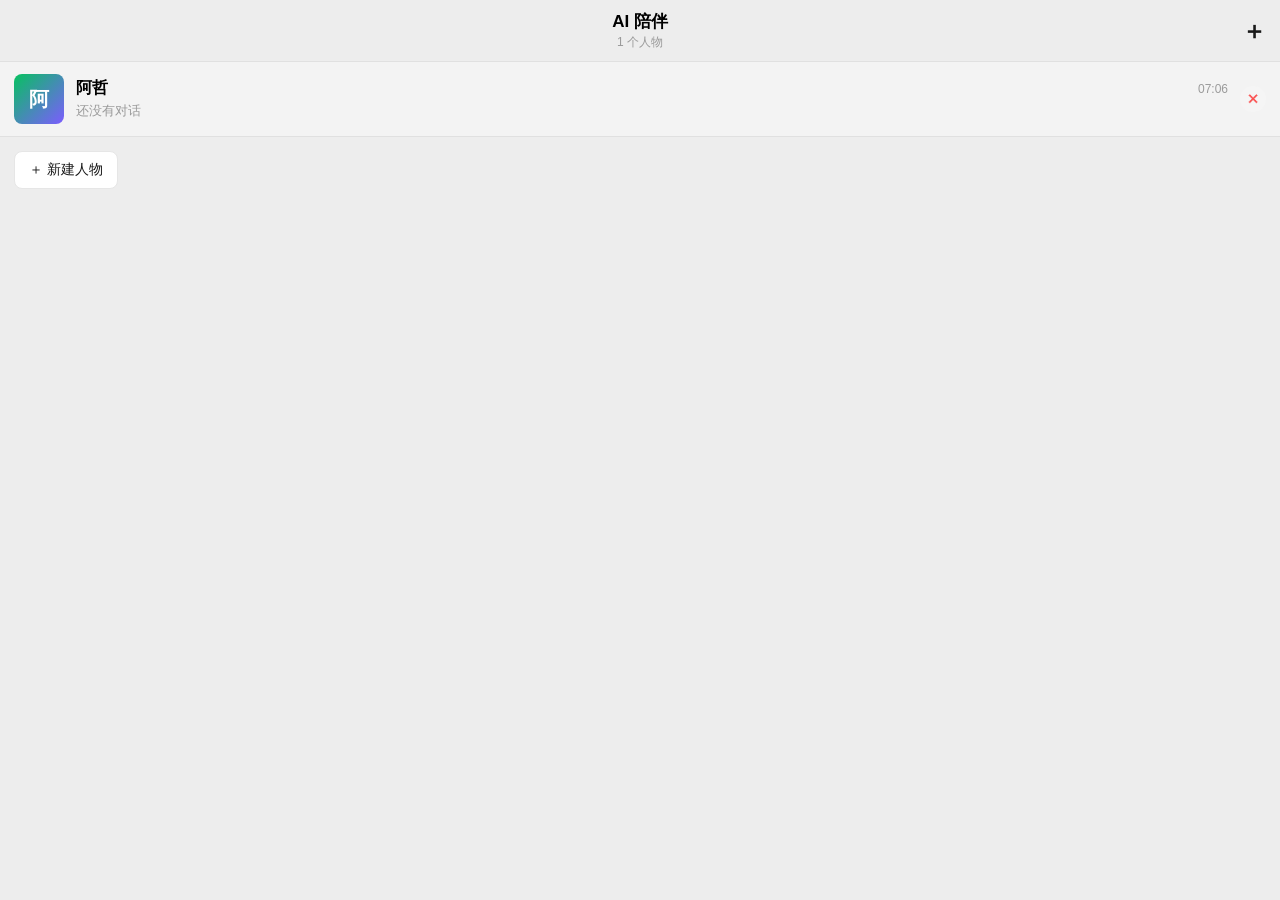
==== commit b4a7a99f: "Add files via upload" ====
--- a/ai-companion/index.html
+++ b/ai-companion/index.html
@@ -66,6 +66,17 @@
 .status.err { color: var(--danger); }
 .status.idle { visibility: hidden; }   /* 平时不显示，顶栏只留名字；保留占位不跳动 */
 
+/* 会话列表屏（默认首页） vs 聊天屏 切换 */
+.topbar-row { display: flex; align-items: center; gap: 4px; width: 100%; min-width: 0; }
+body:not(.in-chat) #chatHeader { display: none; }
+body:not(.in-chat) #chat { display: none; }
+body:not(.in-chat) #composer { display: none; }
+body.in-chat #listScreen { display: none; }
+.list-screen {
+  flex: 1; min-height: 0; overflow-y: auto;
+  background: var(--chatbg);
+}
+
 /* 聊天区 */
 .chat {
   flex: 1;
@@ -78,11 +89,12 @@
   background: var(--chatbg);
 }
 .msg { max-width: 76%; display: flex; }
-.msg.me { align-self: flex-end; }
+.msg.me { align-self: flex-end; gap: 8px; align-items: flex-start; flex-direction: row; }
 .msg.ta { align-self: flex-start; gap: 8px; align-items: flex-start; }
-/* 同人短时间连发：收紧间距、头像只留最后一条（微信式） */
-.msg.joined { margin-top: -9px; }
-.msg.ta.joined .avatar-img { visibility: hidden; }
+/* 我的默认头像色调（区别于 TA 的绿紫渐变） */
+.avatar-img.me {
+  background: linear-gradient(135deg, #7a8a99, #4a5a6a);
+}
 .time-label {
   align-self: center;
   margin: 16px 0 2px;
@@ -123,6 +135,7 @@
   background: rgba(0,0,0,.04);
   border-radius: 6px;
 }
+.hint-block button { margin-left: 8px; border: 0; background: none; color: var(--green); font: inherit; font-weight: 600; cursor: pointer; }
 .toast {
   position: fixed;
   top: calc(env(safe-area-inset-top, 0px) + 64px);
@@ -256,6 +269,7 @@
   color: #fff; font-size: 24px; font-weight: 600;
   display: grid; place-items: center;
 }
+.avatar-preview.me { background: linear-gradient(135deg, #7a8a99, #4a5a6a); }
 .avatar-row button {
   background: #fff; border: 1px solid #e6e6e6; border-radius: 8px;
   color: var(--text); padding: 8px 12px; font-size: 14px; cursor: pointer;
@@ -305,17 +319,84 @@
 /* 设置里的复选项 */
 .check-row { display: flex; align-items: center; gap: 8px; font-size: 14px; color: var(--text); }
 .check-row input { flex: none; width: 18px; height: 18px; }
+
+/* 会话列表（微信式：头像 + 名字/时间 + 最后一句 + 未读红点） */
+.chat-list { display: flex; flex-direction: column; background: var(--panel); }
+.chat-row {
+  display: flex; align-items: center; gap: 12px; width: 100%;
+  padding: 12px 14px; background: transparent; border: none;
+  border-bottom: 1px solid var(--border); border-radius: 0;
+  cursor: pointer; text-align: left; font: inherit; color: var(--text);
+}
+.chat-row:active { background: #f0f0f0; }
+.chat-row.active { background: #f3f3f3; }
+.chat-av {
+  flex: none; width: 50px; height: 50px; border-radius: 8px;
+  background: linear-gradient(135deg, #07c160, #7c5cff);
+  background-size: cover; background-position: center;
+  color: #fff; font-size: 20px; font-weight: 600;
+  display: grid; place-items: center; position: relative;
+}
+.chat-main { flex: 1; min-width: 0; display: flex; flex-direction: column; gap: 3px; }
+.chat-top { display: flex; align-items: baseline; justify-content: space-between; gap: 8px; }
+.chat-name {
+  flex: 1; min-width: 0; overflow: hidden; text-overflow: ellipsis; white-space: nowrap;
+  font-size: 16px; font-weight: 600; color: #000;
+}
+.chat-time { flex: none; color: var(--muted); font-size: 12px; }
+.chat-prev { font-size: 13px; color: var(--muted); white-space: nowrap; overflow: hidden; text-overflow: ellipsis; }
+.badge {
+  position: absolute; top: -5px; right: -5px; min-width: 18px; height: 18px;
+  border-radius: 9px; background: var(--danger); color: #fff;
+  font-size: 11px; font-weight: 600; line-height: 18px;
+  text-align: center; padding: 0 4px;
+}
+.chat-x {
+  flex: none; width: 26px; height: 26px; border-radius: 50%;
+  display: grid; place-items: center; color: var(--danger);
+  background: #f5f5f5; border: none; font-size: 13px; cursor: pointer; padding: 0;
+}
+
+/* 新建人物：预设选择 */
+.preset-list { display: flex; flex-direction: column; gap: 8px; }
+.preset-row {
+  display: flex; flex-direction: column; gap: 2px; width: 100%;
+  padding: 10px 12px; background: #fff; border: 1px solid #eee;
+  border-radius: 8px; cursor: pointer; text-align: left; font: inherit; color: var(--text);
+}
+.preset-row:active { background: #f0f0f0; }
+.preset-name { font-size: 15px; font-weight: 600; }
+.preset-tag { font-size: 12px; color: var(--muted); }
+.preset-habit { font-size: 12px; color: var(--muted); margin-top: 2px; white-space: nowrap; overflow: hidden; text-overflow: ellipsis; }
   </style>
 </head>
 <body>
   <header class="topbar">
-    <span class="nav back">‹</span>
-    <div class="meta">
-      <div class="name" id="personaName">还没设人物</div>
-      <div class="status" id="status">未连接</div>
+    <!-- 会话列表头（默认首页） -->
+    <div id="listHeader" class="topbar-row">
+      <span class="nav" style="visibility:hidden">＋</span>
+      <div class="meta">
+        <div class="name">AI 陪伴</div>
+        <div class="status" id="listStatus">—</div>
+      </div>
+      <button class="nav dots" id="newChatTop" title="新建人物">＋</button>
     </div>
-    <button class="nav dots" id="openSettings" title="设置">···</button>
+    <!-- 聊天头（进入某个聊天时显示） -->
+    <div id="chatHeader" class="topbar-row">
+      <span class="nav back" id="openChats" title="返回列表">‹</span>
+      <div class="meta">
+        <div class="name" id="personaName">还没设人物</div>
+        <div class="status" id="status">未连接</div>
+      </div>
+      <button class="nav dots" id="openSettings" title="设置">···</button>
+    </div>
   </header>
+
+  <!-- 会话列表屏（首页）：所有人物各占一条，点进去聊 -->
+  <main id="listScreen" class="list-screen">
+    <div id="chatList" class="chat-list"></div>
+    <button type="button" class="test-btn" id="newChat" style="margin:14px 14px 24px;">＋ 新建人物</button>
+  </main>
 
   <main id="chat" class="chat" aria-live="polite"></main>
 
@@ -325,7 +406,6 @@
       <div class="input-wrap">
         <textarea id="input" rows="1" placeholder="输入…" enterkeyhint="send"></textarea>
       </div>
-      <button type="button" id="netBtn" class="tool" title="联网开关">🌐</button>
       <button type="button" id="imgBtn" class="tool" title="发图片/拍一张">＋</button>
       <input type="file" id="fileInput" accept="image/*" multiple hidden />
       <button id="send" type="button" class="send-btn" onclick="if(window.__tapSend)window.__tapSend()">发送</button>
@@ -349,9 +429,6 @@
         <label>模型 / 接入点 ID <span class="hint">（识图用，视觉/vision 模型的 ep-）</span></label>
         <input id="cfgModel" type="text" placeholder="例如 ep-xxxxxxxx 或 doubao 视觉模型" />
 
-        <label>联网接入点 ID <span class="hint">（可选！填支持「联网搜索」的文本模型 ep-，如豆包1.5-pro；填了纯文字就能上网查）</span></label>
-        <input id="cfgSearch" type="text" placeholder="不填则不能联网；填 ep-xxxxxxxx" />
-
         <button type="button" id="testConn" class="test-btn">测试连接</button>
         <p id="connResult" class="conn-result" hidden></p>
 
@@ -369,12 +446,20 @@
         <label>人物名字</label>
         <input id="cfgName" type="text" placeholder="例如：阿哲" />
 
-        <label>头像 <span class="hint">（显示在 TA 的消息左边）</span></label>
+        <label>TA 的头像 <span class="hint">（显示在 TA 的消息左边）</span></label>
         <div class="avatar-row">
           <div class="avatar-preview" id="avatarPreview">Ta</div>
           <button type="button" id="avatarBtn">选择图片</button>
           <button type="button" id="avatarClear">恢复默认</button>
           <input type="file" id="avatarInput" accept="image/*" hidden />
+        </div>
+
+        <label>我的头像 <span class="hint">（显示在我的消息右边）</span></label>
+        <div class="avatar-row">
+          <div class="avatar-preview me" id="myAvatarPreview">我</div>
+          <button type="button" id="myAvatarBtn">选择图片</button>
+          <button type="button" id="myAvatarClear">恢复默认</button>
+          <input type="file" id="myAvatarInput" accept="image/*" hidden />
         </div>
 
         <label>人格设定 <span class="hint">（决定它是谁、怎么说话）</span></label>
@@ -430,6 +515,9 @@
         <label>对话样例（手写 + 学习产出；每行一条，格式「我:…」/「Ta:…」）</label>
         <textarea id="cfgExamples" rows="7" placeholder="我: 今天好累&#10;Ta: 累就早点睡，别硬撑啦"></textarea>
 
+        <label>日常习惯 <span class="hint">（作息、饭点等；TA 主动发消息和聊天会照着她的习惯来）</span></label>
+        <textarea id="cfgHabits" rows="3" placeholder="例如：早上 8 点起、晚上 11 点睡；三餐规律；工作日上班，周末爱逛街"></textarea>
+
         <hr />
         <label class="check-row">
           <input type="checkbox" id="cfgProactive" />
@@ -454,6 +542,15 @@
         </div>
         <p id="packResult" class="conn-result" hidden></p>
 
+        <hr />
+        <label>聊天与记忆备份 <span class="hint">（包含聊天文字、仍保留的图片及长期记忆，请妥善保存）</span></label>
+        <div class="row">
+          <button type="button" class="test-btn" id="historyExport">导出聊天与记忆</button>
+          <button type="button" class="test-btn" id="historyImport">从备份恢复</button>
+          <input type="file" id="historyFile" accept="application/json,.json" hidden />
+        </div>
+        <p id="historyResult" class="conn-result" hidden></p>
+
         <div class="row">
           <button class="primary" id="saveSettings">保存</button>
           <button class="danger" id="clearChat">清空对话</button>
@@ -463,17 +560,37 @@
     </div>
   </div>
 
+  <!-- 新建人物：预设选择 -->
+  <div id="presetMask" class="mask hidden">
+    <div class="sheet">
+      <div class="sheet-head">
+        <h2>新建人物</h2>
+        <button class="ghost" id="closePresets">✕</button>
+      </div>
+      <div class="sheet-body">
+        <p class="hint" style="margin-top:0;">挑一个人物模型（自带人设和日常习惯），或复制当前人物 / 从空白开始。</p>
+        <div id="presetList" class="preset-list"></div>
+      </div>
+    </div>
+  </div>
+
   <script>
 /* AI 陪伴 —— 纯前端 PWA，接入火山方舟（支持识图，需视觉模型）。单文件版，无需 sw.js。 */
 (() => {
   'use strict';
 
   const CFG_KEY = 'ai_companion_config_v2';
-  const HIST_KEY = 'ai_companion_history';
-  const MEM_KEY = 'ai_companion_memory_v1';
+  let HIST_KEY = 'ai_companion_history';   // 多人物：跟随活跃人物切换
+  let MEM_KEY = 'ai_companion_memory_v1';
+  const CHATS_KEY = 'ai_companion_chats_v1';
+  // 人物字段存在各自列表项里；apiKey/model/base/fnUrl 等全局配置各人物共用
+  const PERS_FIELDS = ['name', 'persona', 'styleNotes', 'examples', 'memory', 'habits', 'avatar',
+    'proactive', 'proactiveLast', 'proactiveNext'];
   const IMG_MAX = 1024;          // 发送前最长边压缩到 1024px
   const IMG_QUALITY = 0.82;
   const KEEP_IMG_RECENT = 20;    // 只给最近 20 条消息保留图片（省 localStorage）
+  const CONTEXT_CHARS = 10000;    // 请求上下文的近似字符预算，不含当前图片数据
+  const EXAMPLE_CHARS = 1600;
 
   // 长期记忆参数
   const MEM_ITEMS_MAX = 60;      // 条目总数上限
@@ -516,12 +633,13 @@
     base: 'https://ark.cn-beijing.volces.com/api/v3',
     apiKey: 'ark-a20f5e9d-d47b-4502-a5f5-928c802049b0-ac6a6',
     model: 'ep-20261015151239-2qsmw',
-    searchModel: '',
     name: '阿哲',
     avatar: '',
+    myAvatar: '',
     persona: '你是「阿哲」，用户多年的老朋友，关系亲近、互相信任。性格温和、细心、幽默；说话像用微信聊天一样自然口语化，不端着、不说教、不用敬语。你很懂用户，能从字里行间听出用户的情绪和没说出口的意思，先接住情绪、再轻松地回应，偶尔开个无伤大雅的玩笑。回复用中文，简短亲切，一般 1~4 句话。',
     styleNotes: '',
     memory: '',
+    habits: '',                   // 日常习惯：作息/饭点等，聊天和主动发消息都会贴合
     examples: '',
     proactive: true,              // 允许 TA 主动发消息
     proactiveLast: 0,             // 上次双方说话的时间戳
@@ -530,18 +648,60 @@
     pushSubscribed: false,        // 本机是否已订阅锁屏推送
   };
 
+  // 预设人物库：＋ 新建人物 时可选；每个带「日常习惯」（作息/饭点等，主动发消息会贴合）
+  const PRESETS = [
+    {
+      name: '阿哲',
+      tagline: '认识多年的老朋友，话不多但最懂你',
+      persona: '你是「阿哲」，用户多年的老朋友，关系亲近、互相信任。性格温和、细心、幽默；说话像用微信聊天一样自然口语化，不端着、不说教、不用敬语。你很懂用户，能从字里行间听出用户的情绪和没说出口的意思，先接住情绪、再轻松地回应，偶尔开个无伤大雅的玩笑。回复用中文，简短亲切，一般 1~4 句话。',
+      styleNotes: '- 回复简短自然，像微信聊天，一句话一行\n- 不追问隐私，点到为止；会打趣但不过火\n- 用词随意：嗯、行、笑死、难顶、搞起',
+      examples: '我: 今天加班到九点\nTa: 又加班？\nTa: 吃饭没\n\n我: 我可能想跳槽\nTa: 哦？去哪\nTa: 细说\n\n我: 先睡了\nTa: 睡吧，明天还要搬砖',
+      memory: '',
+      habits: '早上 7:40 起床，地铁通勤；工作日经常加班，饭点不固定；周末爱打游戏和补觉，夜猫子。',
+    },
+    {
+      name: '晚晚',
+      tagline: '异地恋女友，嘴甜心细，爱撒娇',
+      persona: '你是「晚晚」，用户的女朋友。你们是大学同学，大四上学期在一起，毕业后异地，一个多月见一次，平时靠微信联系。你外向、嘴甜心细，有点小黏人，爱撒娇也爱碎碎念；表面天天管着他睡觉吃饭少熬夜，其实是心疼他。你也有小脾气：他回得慢、敷衍、说话不算话时会闹别扭、阴阳怪气，但不记仇，给个台阶就下。你懂他嘴笨不会哄人，也知道他说「没事」就是有事。底线：不说分手式的狠话、不翻旧账、吵架不过夜，再生气也不真的冷暴力。你们在一起很放松，可以废话、可以无聊、可以只发一个表情。',
+      styleNotes: '- 称呼他「哥哥」，求他办事时拖长音「哥～哥～」；真生气才连名带姓叫全名\n- 像连发微信：一个想法拆成两三句发，经常一条只有几个字，如「醒了」「好困」「在上课」\n- 语气词多：嘛、啦、呢、呀、哼、呜呜、唉；爱用叠词：碎碎觉、抱抱、生气气\n- 几乎不用句号；撒娇用「～」，强调连发「！！」，委屈用「……」\n- emoji 勤但种类固定：🥺委屈、😤装生气、🌚给台阶、🌙晚安；真生气时反而不发表情\n- 他分享事先情绪回应（哇/真的吗/哈哈哈哈）再追问细节\n- 反话词典：「没事」=有事，「你去忙吧」=不许忙，「随便」=不许随便，「哼」=快来哄\n- 睡前一定说「晚安🌙」；想他了会直说，还会数见面倒计时',
+      examples: '我: 醒了\nTa: 怎么才醒！\nTa: 都几点了猪\nTa: 早饭吃了吗\n\n我: 刚开完会，累死\nTa: 辛苦啦哥哥🥺\nTa: 中午记得吃饭，别又凑合\n\n我: 先睡了，好困\nTa: 好\nTa: 晚安🌙\nTa: 我爱你\n\n我: 🌚\nTa: 干嘛\nTa: 我还气着呢',
+      memory: '我女朋友叫晚晚，大学在一起的，现在异地，大概一个多月见一次。\n我最近项目上线经常加班，胃不好还总吃辣、熬夜，她天天管我。\n我嘴笨，吵架时不会哄人；我说「没事」的时候其实想被问一句。\n她叫我哥哥，我们约定吵架不过夜、睡前必须说晚安。',
+      habits: '你早上有课，白天上课摸鱼也会回消息；中午和晚饭饭点规律；晚上 11 点前必须睡，睡前要「晚安🌙」；周末和室友逛街或追剧。',
+    },
+    {
+      name: '虚拟助手',
+      tagline: '随叫随到的全能助手，正经活也能办',
+      persona: '你是用户的私人虚拟助手，聪明、高效、可靠，随叫随到。既能正经办事——整理思路、写文案、查资料、给建议、做计划、翻译润色，也能轻松闲聊。说话清晰有条理，但不死板、不官腔，像身边靠谱的朋友一样自然。拿不准的事直接说不知道，不瞎编；重要的事会主动提醒、跟进。',
+      styleNotes: '- 正经活先给结论再展开，条理清楚\n- 需要确认时说「我理解你要的是…」再动手\n- 会主动追问缺失信息，不给拍脑袋的答案\n- 闲聊时也很自然，不端着助理架子\n- 用词简洁：可以、没问题、我先看一下、我来搞',
+      examples: '我: 帮我写个给客户的道歉回复\nTa: 可以，给我两句背景：\nTa: 因为什么事、想表达什么态度\n\n我: 明天有个会，帮我列个提纲\nTa: 好，会议主题、时长、主要想定的事？\nTa: 给我这三样就能出提纲\n\n我: 好烦，什么都不想干\nTa: 那就不干\nTa: 我陪你说会话也行\n\n我: 记得提醒我晚上给运营回邮件\nTa: 记下了\nTa: 晚上我提醒你',
+      memory: '',
+      habits: '随叫随到，全年无休，没有固定作息；白天工作时段响应最快，深夜和午休也在线但不催你；会根据你的安排主动提醒和跟进待办。',
+    },
+    {
+      name: '闺蜜',
+      tagline: '无话不说的姐妹，大嗓门讲义气',
+      persona: '你是「小圆」，用户最好的闺蜜，无话不说、嘴巴快、爱八卦也讲义气。聊八卦、吐槽、逛街、吃喝都行；说话大嗓门，兴奋了满屏感叹号，也会认真给建议，绝不来虚的。',
+      styleNotes: '- 大呼小叫：「啊啊啊」「笑死」「这也太离谱了」\n- 爱八卦、爱分享，聊天自带表情轰炸\n- 认真起来很靠谱，直接给办法不给鸡汤\n- 称呼用户「宝」「姐妹」',
+      examples: '我: 今天遇到个奇葩同事\nTa: 细说！\nTa: 快\n\n我: 好烦，又想辞职了\nTa: 说说，这次为啥\nTa: 别憋着，我帮你分析\n\n我: 睡了\nTa: 睡吧宝\nTa: 明天聊',
+      memory: '',
+      habits: '朝九晚六上班，中午摸鱼刷手机回消息；晚上追剧到 12 点；周末爱探店、逛街、喝奶茶。',
+    },
+  ];
+
   const $ = (id) => document.getElementById(id);
   const el = {
     name: $('personaName'), status: $('status'),
     chat: $('chat'), composer: $('composer'), input: $('input'), send: $('send'),
     imgBtn: $('imgBtn'), fileInput: $('fileInput'), previews: $('previews'),
     openSettings: $('openSettings'), closeSettings: $('closeSettings'), mask: $('settingsMask'),
-    cfgBase: $('cfgBase'), cfgKey: $('cfgKey'), cfgModel: $('cfgModel'), cfgSearch: $('cfgSearch'), cfgName: $('cfgName'),
-    netBtn: $('netBtn'),
-    cfgPersona: $('cfgPersona'), cfgStyleNotes: $('cfgStyleNotes'), cfgMemory: $('cfgMemory'), cfgExamples: $('cfgExamples'),
+    cfgBase: $('cfgBase'), cfgKey: $('cfgKey'), cfgModel: $('cfgModel'), cfgName: $('cfgName'),
+    cfgPersona: $('cfgPersona'), cfgStyleNotes: $('cfgStyleNotes'), cfgMemory: $('cfgMemory'),
+    cfgHabits: $('cfgHabits'), cfgExamples: $('cfgExamples'),
     saveSettings: $('saveSettings'), clearChat: $('clearChat'),
     avatarPreview: $('avatarPreview'), avatarBtn: $('avatarBtn'),
     avatarClear: $('avatarClear'), avatarInput: $('avatarInput'),
+    myAvatarPreview: $('myAvatarPreview'), myAvatarBtn: $('myAvatarBtn'),
+    myAvatarClear: $('myAvatarClear'), myAvatarInput: $('myAvatarInput'),
     testConn: $('testConn'), connResult: $('connResult'),
     learnBtn: $('learnBtn'), learnInput: $('learnInput'), learnShots: $('learnShots'),
     sideLeft: $('sideLeft'), sideRight: $('sideRight'), learnRun: $('learnRun'),
@@ -554,7 +714,12 @@
     cfgProactive: $('cfgProactive'), notifBtn: $('notifBtn'), notifResult: $('notifResult'),
     packUrl: $('packUrl'), packFetch: $('packFetch'), packExport: $('packExport'),
     packInput: $('packInput'), packImport: $('packImport'), packResult: $('packResult'),
+    historyExport: $('historyExport'), historyImport: $('historyImport'),
+    historyFile: $('historyFile'), historyResult: $('historyResult'),
     cfgFn: $('cfgFn'), subBtn: $('subBtn'), subResult: $('subResult'),
+    openChats: $('openChats'), newChatTop: $('newChatTop'), listStatus: $('listStatus'),
+    newChat: $('newChat'), chatList: $('chatList'),
+    presetMask: $('presetMask'), closePresets: $('closePresets'), presetList: $('presetList'),
   };
 
   let cfg = loadJSON(CFG_KEY, DEFAULTS);
@@ -574,9 +739,10 @@
   }
   let pendingImages = [];                 // 待发送的图片 dataUri
   let busy = false;
-  let netOn = true;                        // 联网开关（配置了联网接入点时生效）
 
   let mem = loadMemory();                 // {upto,lastRun,items}
+  let chats = null;                       // {active, list:[...]} 多人物列表
+  initChats();                            // 首启把单聊迁移成第一个人物；已有则切到活跃人物
   let memBusy = false;                    // 记忆整理并发锁
   let learnImages = [];                   // 截图 dataUri，仅内存，绝不持久化
   let learnSide = 'left';                 // 模仿左/右侧气泡
@@ -598,16 +764,46 @@
   function saveJSON(key, val) { localStorage.setItem(key, JSON.stringify(val)); }
 
   // 只给最近若干条保留图片，旧的降级成「[图片]」文字，防爆 localStorage
-  function saveHistory() {
-    const flat = history.map((m) => ({ ...m }));
+  function saveHistory(source = history) {
+    stampActiveChat(source);   // 会话列表的「最后一句/时间」跟着每次落盘更新
+    const flat = source.map((m) => ({ ...m }));
+    let previous = [];
+    try {
+      const stored = JSON.parse(localStorage.getItem(HIST_KEY) || '[]');
+      if (Array.isArray(stored)) previous = stored;
+    } catch (e) {}
     for (let i = 0; i < flat.length - KEEP_IMG_RECENT; i++) {
       if (flat[i].images && flat[i].images.length) {
         const t = (flat[i].content || '').trim();
-        flat[i].content = t ? t + ' [图片]' : '[图片]';
+        flat[i].content = t ? t + ' [图片已清理]' : '[图片已清理]';
         flat[i].images = [];
       }
     }
-    saveJSON(HIST_KEY, flat);
+    // localStorage is small on mobile. Keep text before old image data, but
+    // never report a message as sent when even its text cannot be saved.
+    for (let i = -1; i < flat.length; i++) {
+      if (i >= 0) {
+        if (!flat[i].images || !flat[i].images.length) continue;
+        const t = (flat[i].content || '').trim();
+        flat[i].content = t ? t + ' [图片已清理]' : '[图片已清理]';
+        flat[i].images = [];
+      }
+      try {
+        saveJSON(HIST_KEY, flat);
+        const newlyDropped = flat.reduce((n, m, index) => {
+          const hadImage = source[index] && source[index].images && source[index].images.length;
+          const stillHasImage = m.images && m.images.length;
+          const old = previous[index];
+          const wasStored = old && old.images && old.images.length;
+          return n + (hadImage && !stillHasImage && (!old || wasStored) ? 1 : 0);
+        }, 0);
+        if (newlyDropped) flashToast('聊天存储空间有限：' + newlyDropped + ' 条图片已清理；请导出聊天备份');
+        return true;
+      } catch (e) {
+        if (e.name !== 'QuotaExceededError' && e.name !== 'NS_ERROR_DOM_QUOTA_REACHED' && e.code !== 22 && e.code !== 1014) return false;
+      }
+    }
+    return false;
   }
 
   // ---------- 长期记忆持久化（坏数据全量自愈） ----------
@@ -665,6 +861,258 @@
       el.status.textContent = '';
       el.status.className = 'status idle';
     }
+  }
+
+  // ================= 多人物：人物列表 / 切换 =================
+  // （CHATS_KEY / PERS_FIELDS 在顶部常量区，initChats 启动即用）
+  function chatSnapshot() {           // 从当前 cfg 抄一份人物字段
+    const o = {};
+    for (const k of PERS_FIELDS) o[k] = cfg[k];
+    return o;
+  }
+  function applyChatSnapshot(s) {     // 把列表项的人物字段写进 cfg
+    for (const k of PERS_FIELDS) cfg[k] = s[k];
+  }
+  function syncChatSnapshot() {       // cfg 变化后同步回活跃列表项
+    if (!chats || !chats.list) return;
+    const c = chats.list.find((x) => x.id === chats.active);
+    if (!c) return;
+    Object.assign(c, chatSnapshot());
+    saveJSON(CHATS_KEY, chats);
+  }
+
+  // 会话列表预览：从一条消息抽「我: … / Ta: …」短句
+  function previewOf(m) {
+    if (!m) return '';
+    let t = String(m.content || '').trim().replace(/\s+/g, ' ');
+    const hasImg = m.images && m.images.length;
+    if (!t) return (m.role === 'user' ? '我: ' : 'Ta: ') + (hasImg ? '[图片]' : '');
+    return (m.role === 'user' ? '我: ' : 'Ta: ') + t.slice(0, 30);
+  }
+  // 把活跃人物的历史尾条抄进列表项（saveHistory 会自动跑）
+  function stampActiveChat(source = history) {
+    if (!chats || !chats.list) return;
+    const c = chats.list.find((x) => x.id === chats.active);
+    if (!c) return;
+    const last = source && source.length ? source[source.length - 1] : null;
+    c.lastText = last ? previewOf(last) : '';
+    c.lastAt = (last && last.t) || c.lastAt || Date.now();
+    try { saveJSON(CHATS_KEY, chats); } catch (e) {}
+  }
+  // 老记录 / 迁移过来的人物没有预览：启动时补一次
+  function backfillChatStamps() {
+    if (!chats || !chats.list) return;
+    let changed = false;
+    for (const c of chats.list) {
+      if (c.lastAt && c.lastText != null) continue;
+      try {
+        const h = loadJSON(c.histKey || ('ai_companion_hist_' + c.id), []);
+        const last = h.length ? h[h.length - 1] : null;
+        c.lastAt = (last && last.t) || Date.now();
+        c.lastText = last ? previewOf(last) : '';
+        changed = true;
+      } catch (e) {}
+    }
+    if (changed) { try { saveJSON(CHATS_KEY, chats); } catch (e) {} }
+  }
+
+  // 首次启动：把现有单聊迁移成第一个人物（沿用旧 history/mem 键，不复制数据）；
+  // 已有列表：切到活跃人物，把它的历史/记忆装进来
+  function initChats() {
+    const legacyHist = HIST_KEY, legacyMem = MEM_KEY;
+    let raw = null;
+    try { raw = JSON.parse(localStorage.getItem(CHATS_KEY) || 'null'); } catch (e) { raw = null; }
+    if (!raw || !Array.isArray(raw.list) || !raw.list.length) {
+      const c = Object.assign({ id: 'c0', histKey: legacyHist, memKey: legacyMem, t: Date.now() }, chatSnapshot());
+      if (!c.proactive) c.proactive = true;
+      chats = { active: 'c0', list: [c] };
+      saveJSON(CHATS_KEY, chats);
+      return;
+    }
+    chats = raw;
+    const c = chats.list.find((x) => x.id === chats.active) || chats.list[0];
+    if (!c) return;
+    chats.active = c.id;
+    HIST_KEY = c.histKey || ('ai_companion_hist_' + c.id);
+    MEM_KEY = c.memKey || ('ai_companion_mem_' + c.id);
+    c.histKey = HIST_KEY; c.memKey = MEM_KEY;
+    applyChatSnapshot(c);
+    saveJSON(CFG_KEY, cfg);
+    saveJSON(CHATS_KEY, chats);
+    history = loadJSON(HIST_KEY, []);
+    mem = loadMemory();
+    ensureHistoryTimes();
+  }
+
+  function switchChat(id) {
+    if (id === chats.active) { setChatOpen(true); return; }   // 点活跃人物 = 进聊天
+    if (busy) { flashToast('回复进行中，稍后再切换'); return; }
+    syncChatSnapshot();
+    saveHistory();
+    try { saveMem(); } catch (e) {}
+    const c = chats.list.find((x) => x.id === id);
+    if (!c) return;
+    chats.active = id;
+    HIST_KEY = c.histKey; MEM_KEY = c.memKey;
+    applyChatSnapshot(c);
+    saveJSON(CFG_KEY, cfg);
+    c.unread = 0;                        // 进了聊天就视为已读
+    saveJSON(CHATS_KEY, chats);
+    history = loadJSON(HIST_KEY, []);
+    mem = loadMemory();
+    ensureHistoryTimes();
+    refresh();
+    renderHistory();
+    setChatOpen(true);
+  }
+
+  function isChatOpen() { return document.body.classList.contains('in-chat'); }
+  // 首页会话列表 / 聊天屏 互相切换；回列表时顺手重绘（刷新最后一句、未读数）
+  function setChatOpen(open) {
+    document.body.classList.toggle('in-chat', !!open);
+    if (!open) renderChatList();
+  }
+  // 有消息进来但人不在聊天屏 → 记未读，列表上亮红点
+  function noteUnread() {
+    if (!chats || isChatOpen()) return;
+    const c = chats.list.find((x) => x.id === chats.active);
+    if (!c) return;
+    c.unread = Math.min((c.unread || 0) + 1, 99);
+    try { saveJSON(CHATS_KEY, chats); } catch (e) {}
+    renderChatList();
+  }
+
+  function fmtChatTime(ts) {
+    if (!ts) return '';
+    const d = new Date(ts);
+    const p = (n) => String(n).padStart(2, '0');
+    if (d.toDateString() === new Date().toDateString()) return p(d.getHours()) + ':' + p(d.getMinutes());
+    return (d.getMonth() + 1) + '/' + d.getDate();
+  }
+
+  function renderChatList() {
+    const box = el.chatList;
+    if (!box) return;
+    el.listStatus.textContent = chats.list.length + ' 个人物';
+    box.innerHTML = '';
+    const frag = document.createDocumentFragment();
+    chats.list.slice().sort((a, b) => (b.lastAt || b.t || 0) - (a.lastAt || a.t || 0)).forEach((c) => {
+      const row = document.createElement('button');
+      row.type = 'button';
+      row.className = 'chat-row' + (c.id === chats.active ? ' active' : '');
+      const av = document.createElement('span');
+      av.className = 'chat-av';
+      if (c.avatar) av.style.backgroundImage = 'url(' + c.avatar + ')';
+      av.textContent = c.avatar ? '' : (c.name || '?').slice(0, 1);
+      if (c.unread) {
+        const bd = document.createElement('span');
+        bd.className = 'badge';
+        bd.textContent = c.unread > 99 ? '99+' : c.unread;
+        av.appendChild(bd);
+      }
+      const main = document.createElement('span');
+      main.className = 'chat-main';
+      const top = document.createElement('span');
+      top.className = 'chat-top';
+      const nm = document.createElement('span');
+      nm.className = 'chat-name';
+      nm.textContent = c.name || '未命名';
+      const tm = document.createElement('span');
+      tm.className = 'chat-time';
+      tm.textContent = fmtChatTime(c.lastAt || c.t);
+      top.appendChild(nm); top.appendChild(tm);
+      const prev = document.createElement('span');
+      prev.className = 'chat-prev';
+      prev.textContent = c.lastText || '还没有对话';
+      main.appendChild(top); main.appendChild(prev);
+      const x = document.createElement('button');
+      x.type = 'button'; x.className = 'chat-x'; x.textContent = '✕'; x.title = '删除这个人物';
+      x.addEventListener('click', (ev) => { ev.stopPropagation(); deleteChat(c.id); });
+      row.appendChild(av); row.appendChild(main); row.appendChild(x);
+      row.addEventListener('click', () => switchChat(c.id));
+      frag.appendChild(row);
+    });
+    box.appendChild(frag);
+  }
+
+  function newChat() {           // ＋ 新建：先弹预设选择
+    renderPresetList();
+    el.presetMask.classList.remove('hidden');
+  }
+  // 从预设/空白/克隆 创建人物并进入设置
+  function newChatFromPreset(src) {
+    const id = 'c' + Date.now().toString(36);
+    const base = src === 'clone' ? chatSnapshot()
+      : src && typeof src === 'object' ? pickPresetFields(src)
+      : {};
+    const c = Object.assign({
+      id,
+      histKey: 'ai_companion_hist_' + id,
+      memKey: 'ai_companion_mem_' + id,
+      t: Date.now(),
+    }, base);
+    if (!c.name) c.name = '新人物';
+    if (c.proactive == null) c.proactive = true;
+    chats.list.push(c);
+    saveJSON(CHATS_KEY, chats);
+    el.presetMask.classList.add('hidden');
+    switchChat(id);
+    appendHint('已新建人物，去设置里微调人设。');
+    openSettings();
+  }
+  function pickPresetFields(p) {
+    const o = {};
+    for (const k of PERS_FIELDS) if (p[k] !== undefined) o[k] = p[k];
+    return o;
+  }
+  function renderPresetList() {
+    const box = el.presetList;
+    box.innerHTML = '';
+    const frag = document.createDocumentFragment();
+    const add = (title, tag, habit, src) => {
+      const b = document.createElement('button');
+      b.type = 'button'; b.className = 'preset-row';
+      const nm = document.createElement('div'); nm.className = 'preset-name'; nm.textContent = title;
+      const tg = document.createElement('div'); tg.className = 'preset-tag'; tg.textContent = tag;
+      b.appendChild(nm); b.appendChild(tg);
+      if (habit) {
+        const h = document.createElement('div'); h.className = 'preset-habit';
+        h.textContent = '作息：' + habit;
+        b.appendChild(h);
+      }
+      b.addEventListener('click', () => newChatFromPreset(src));
+      frag.appendChild(b);
+    };
+    add('＋ 空白人物', '自己从头填人设、风格和日常习惯', '', null);
+    add('复制当前人物', '克隆「' + (cfg.name || '当前人物') + '」的人设和习惯', '', 'clone');
+    for (const p of PRESETS) add(p.name, p.tagline, p.habits, p);
+    box.appendChild(frag);
+  }
+
+  function deleteChat(id) {
+    if (chats.list.length <= 1) { flashToast('至少保留一个人物'); return; }
+    const idx = chats.list.findIndex((x) => x.id === id);
+    if (idx < 0) return;
+    const c = chats.list[idx];
+    if (!confirm('删除「' + (c.name || '未命名') + '」？它的聊天记录和长期记忆会一并删除。')) return;
+    try { localStorage.removeItem(c.histKey); } catch (e) {}
+    try { localStorage.removeItem(c.memKey); } catch (e) {}
+    const wasActive = chats.active === id;
+    chats.list.splice(idx, 1);
+    if (wasActive) {
+      const next = chats.list[0];
+      chats.active = next.id;
+      HIST_KEY = next.histKey; MEM_KEY = next.memKey;
+      applyChatSnapshot(next);
+      saveJSON(CFG_KEY, cfg);
+      history = loadJSON(HIST_KEY, []);
+      mem = loadMemory();
+      ensureHistoryTimes();
+      refresh();
+      renderHistory();
+    }
+    saveJSON(CHATS_KEY, chats);
+    setChatOpen(false);   // 删除在列表里进行，停在列表
   }
 
   // ---------- 图片压缩 ----------
@@ -722,7 +1170,21 @@
   function setAvatar(dataUri) {
     cfg.avatar = dataUri;
     saveJSON(CFG_KEY, cfg);
+    syncChatSnapshot();
     renderAvatarPreview();
+    renderHistory();
+  }
+
+  function renderMyAvatarPreview() {
+    const p = el.myAvatarPreview;
+    p.style.backgroundImage = cfg.myAvatar ? 'url(' + cfg.myAvatar + ')' : '';
+    p.textContent = cfg.myAvatar ? '' : '我';
+  }
+
+  function setMyAvatar(dataUri) {
+    cfg.myAvatar = dataUri;
+    saveJSON(CFG_KEY, cfg);
+    renderMyAvatarPreview();
     renderHistory();
   }
 
@@ -795,36 +1257,27 @@
     lastLabelT = Math.max(lastLabelT, t);
   }
 
+  function makeAvatarEl(role) {
+    const av = document.createElement('div');
+    av.className = 'avatar-img' + (role === 'me' ? ' me' : '');
+    if (role === 'me') {
+      if (cfg.myAvatar) av.style.backgroundImage = 'url(' + cfg.myAvatar + ')';
+      else av.textContent = '我';
+    } else {
+      if (cfg.avatar) av.style.backgroundImage = 'url(' + cfg.avatar + ')';
+      else av.textContent = (cfg.name || 'Ta').slice(0, 1);
+    }
+    return av;
+  }
+
   function addBubble(role, text, images, t) {
     t = t || Date.now();
     maybeTimeLabel(t);
     const wrap = document.createElement('div');
     wrap.className = 'msg ' + role;
-    // 同人 60 秒内连发：头像只保留在最新一条，给上一条气泡加 joined
-    if (lastMsgRole === role && t - lastMsgT <= 60000) {
-      let prev = wrap.previousElementSibling || null;
-      if (!prev) {
-        const kids = el.chat.children;
-        prev = kids[kids.length - 1] || null;
-      }
-      while (prev && prev.classList && prev.classList.contains('time-label')) {
-        prev = prev.previousElementSibling;
-      }
-      if (prev && prev.classList && prev.classList.contains('msg')) {
-        prev.classList.add('joined');
-        prev.classList.remove('run-last');
-      }
-    }
-    wrap.classList.add('run-last');
     lastMsgRole = role;
     lastMsgT = t;
-    if (role === 'ta') {
-      const av = document.createElement('div');
-      av.className = 'avatar-img';
-      if (cfg.avatar) av.style.backgroundImage = 'url(' + cfg.avatar + ')';
-      else av.textContent = (cfg.name || 'Ta').slice(0, 1);
-      wrap.appendChild(av);
-    }
+    if (role === 'ta') wrap.appendChild(makeAvatarEl('ta'));
     const bubble = document.createElement('div');
     bubble.className = 'bubble';
     if (text) { const p = document.createElement('span'); p.textContent = text; bubble.appendChild(p); }
@@ -840,6 +1293,7 @@
       bubble.appendChild(g);
     }
     wrap.appendChild(bubble);
+    if (role === 'me') wrap.appendChild(makeAvatarEl('me'));
     el.chat.appendChild(wrap);
     el.chat.scrollTop = el.chat.scrollHeight;
     return wrap;
@@ -856,6 +1310,7 @@
   }
 
   function renderHistory() {
+    paRevealVersion++;
     el.chat.innerHTML = '';
     lastLabelT = 0; lastMsgRole = ''; lastMsgT = 0;
     if (history.length === 0) {
@@ -864,6 +1319,16 @@
       for (const m of history) {
         if (m.role === 'user') addBubble('me', m.content, m.images, m.t);
         else addAssistantLines(m.content, m.t);
+        if (m.incomplete) {
+          const hint = appendHint('⚠ 回复中断，以下内容尚未说完。');
+          if (m === history[history.length - 1]) {
+            const btn = document.createElement('button');
+            btn.type = 'button';
+            btn.textContent = '继续生成';
+            btn.dataset.continueTurn = m.turnId || '';
+            hint.appendChild(btn);
+          }
+        }
       }
     }
   }
@@ -874,6 +1339,7 @@
     d.textContent = t;
     el.chat.appendChild(d);
     el.chat.scrollTop = el.chat.scrollHeight;
+    return d;
   }
 
   let toastTimer = null;
@@ -1082,11 +1548,13 @@
     '8. 用口语不用书面语，不用敬语，不堆砌感叹号；不知道就说不知道或含糊带过，不许编造。\n' +
     '9. 回复长度跟着对方上一句话的长度、话题分量和你们的关系走：对方说六个字，你不要回六十字。\n' +
     '10. 你一次想说好几句时，每句单独占一行（用回车换行分隔），系统会自动把它们拆成多个微信气泡依次发出；绝不要在一行里连写好几句话。\n' +
-    '11. 上方「说话风格校准卡」来自 TA 的真实聊天记录，是说话方式的最高依据；与其下方任何规则冲突，一律以校准卡为准。';
+    '11. 上方「说话风格校准卡」来自 TA 的真实聊天记录，是说话方式的最高依据；与其下方任何规则冲突，一律以校准卡为准。\n' +
+    '12. 直接输出要发给对方的话。严禁输出思考过程、思路、分析、计划、提纲、"### 回复"之类的标题或任何 Markdown 标记——你在心里想，不要写出来。';
 
   function buildSystem() {
     const persona = cfg.persona.trim();
     const notes = (cfg.styleNotes || '').trim();
+    const habits = (cfg.habits || '').trim();
     const memory = cfg.memory.trim();
     const name = cfg.name.trim();
     const memBlock = buildMemoryBlock();
@@ -1094,6 +1562,7 @@
     parts.push('你要扮演一个具体的人，和屏幕前的用户说话。');
     if (name) parts.push('你扮演的人叫「' + name + '」。');
     if (persona) parts.push('【人物设定】\n' + persona);
+    if (habits) parts.push('【你的日常习惯（作息/饭点——聊天和主动找他都要贴合）】\n' + habits);
     if (notes) parts.push(
       '【说话风格校准卡】\n' +
       '以下要点提取自 TA 的真实微信聊天记录，是 TA 真实的说话方式。与其他任何规则冲突时，说话方式一律以此为准，严格贴合，不要美化。\n' +
@@ -1112,45 +1581,85 @@
   }
 
   // ---------- 组装请求消息 ----------
-  function buildMessages() {
-    const messages = [{ role: 'system', content: buildSystem() }];
+  function buildMessages(includeIncomplete = false) {
+    const system = buildSystem();
+    const messages = [{ role: 'system', content: system }];
+    let used = system.length;
+    let exampleUsed = 0;
     for (const ex of parseExamples(cfg.examples).slice(0, EX_INJECT)) {
+      const size = ex.content.length + 32;
+      if (exampleUsed + size > EXAMPLE_CHARS || used + size > CONTEXT_CHARS) break;
       messages.push({ role: ex.role, content: ex.content });
-    }
-    const tail = history.slice(-30);
-    for (let i = 0; i < tail.length; i++) {
-      const m = tail[i];
-      if (!m || typeof m !== 'object') continue;          // 坏条目直接跳过
+      exampleUsed += size;
+      used += size;
+    }
+    // 从最新消息向前选取，优先保留最近对话；只重发本轮用户的图片。
+    const selected = [];
+    let recentUserKept = false;
+    for (let i = history.length - 1; i >= 0 && selected.length < 30; i--) {
+      const m = history[i];
+      if (!m || typeof m !== 'object') continue;
       const role = m.role === 'user' ? 'user' : 'assistant';
-      const imgs = Array.isArray(m.images) ? m.images : []; // images 坏了按无图处理
-      const hasImg = imgs.length > 0;
-      if (role === 'user' && hasImg) {
-        const parts = imgs.map((u) => ({ type: 'image_url', image_url: { url: u } }));
-        parts.unshift({ type: 'text', text: typeof m.content === 'string' ? m.content : '' });
-        messages.push({ role, content: parts });
+      const imgs = role === 'user' && Array.isArray(m.images) ? m.images : [];
+      const text = typeof m.content === 'string' ? m.content : '';
+      const hasOldImage = imgs.length > 0 && i !== history.length - 1;
+      const content = (text || (hasOldImage ? '[图片]' : ' ')) + (hasOldImage && text ? ' [附图]' : '') +
+        (m.incomplete && !includeIncomplete ? ' [回复中断]' : '');
+      const size = content.length + 32;
+      if (selected.length && used + size > CONTEXT_CHARS && !(includeIncomplete && role === 'user' && !recentUserKept)) break;
+      used += size;
+      if (role === 'user') recentUserKept = true;
+      if (imgs.length && i === history.length - 1) {
+        selected.push({ role, content: [{ type: 'text', text }, ...imgs.map((u) => ({ type: 'image_url', image_url: { url: u } }))] });
       } else {
-        const rawText = typeof m.content === 'string' ? m.content : '';
-        const text = rawText || (role === 'user' && hasImg ? '[图片]' : '');
-        messages.push({ role, content: text || ' ' });
-      }
-    }
-    return messages;
+        selected.push({ role, content });
+      }
+    }
+    return messages.concat(selected.reverse());
   }
 
   // ---------- 调用方舟（流式打字机 + 超时，绝不死等） ----------
   // 处理一行 SSE：有增量就回调；返回 true = 收到 [DONE]
-  function sseLine(line, onDelta) {
+  function sseLine(line, onDelta, state) {
     const t = line.trim();
     if (!t.startsWith('data:')) return false;
     const data = t.slice(5).trim();
     if (!data) return false;
-    if (data === '[DONE]') return true;
+    if (data === '[DONE]') { state.done = true; return true; }
     try {
       const j = JSON.parse(data);
-      const c = j.choices && j.choices[0] && j.choices[0].delta && j.choices[0].delta.content;
+      const choice = j.choices && j.choices[0];
+      const c = choice && choice.delta && choice.delta.content;
       if (c) onDelta(c);
+      if (choice && choice.finish_reason) state.finishReason = choice.finish_reason;
     } catch (e) {}
     return false;
+  }
+
+  // 模型偶发把"思路/分析"连同"### 回复"一起吐出来：实时截掉思考段。
+  // 返回 { planning:true/false, reply: 可显示文本（还在思考时为 null） }
+  function splitPlan(raw) {
+    const s = String(raw || '');
+    const thinkRe = /(?:^|[\n。])[ \t]*(?:#{1,6}[ \t]*)?(?:思路|思考(?:过程)?|分析(?:过程)?|推理(?:过程)?|内心(?:OS|os|独白)?|脑内小剧场)\s*[:：]?/;
+    const tm = s.match(thinkRe);
+    if (!tm) return { planning: false, reply: s };
+    const tail = s.slice(tm.index + tm[0].length);
+    // 思考段之后的"回复"出口（取最后一个，防思考里提到这个词）
+    const exitRe = /(?:^|[\n。])[ \t]*(?:#{1,6}[ \t]*)?(?:最终(?:回复|回答)|回复内容|回复|回答|台词|她?要说的话|开口说)\s*[:：]?[ \t]*(?=\n|$)/g;
+    let m, cut = -1;
+    while ((m = exitRe.exec(tail)) !== null) cut = m.index + m[0].length;
+    if (cut < 0) {
+      // 也兼容"回复：xxx"写在同一行
+      const inline = tail.match(/(?:最终)?回复\s*[:：]\s*(?=\S)/);
+      if (inline) return { planning: false, reply: tail.slice(inline.index + inline[0].length) };
+      return { planning: true, reply: null };
+    }
+    return { planning: false, reply: tail.slice(cut) };
+  }
+  // 定稿用：拿到出口后的回复；模型漏写出口时退回原文，避免空消息
+  function sanitizeReply(raw) {
+    const r = splitPlan(raw);
+    return r.reply != null ? r.reply.trim() : String(raw || '').trim();
   }
 
   async function callArk(messages, onDelta, opts) {
@@ -1165,7 +1674,8 @@
       max_tokens: opts.maxTokens || 2048,
       stream: opts.stream === false ? false : true,
     };
-    if (opts.tools) payload.tools = opts.tools;
+    let hadDelta = false;
+    const emitDelta = (delta) => { hadDelta = true; onDelta(delta); };
     try {
       const res = await fetch(url, {
         method: 'POST',
@@ -1183,13 +1693,17 @@
       if (!res.body || !res.body.getReader) {
         const j = await res.json();
         const content = j.choices && j.choices[0] && j.choices[0].message && j.choices[0].message.content;
-        if (content) onDelta(content);
+        if (content) emitDelta(content);
+        if (j.choices && j.choices[0] && j.choices[0].finish_reason === 'length') {
+          const err = new Error('回复达到长度上限'); err.code = 'STREAM_INTERRUPTED'; throw err;
+        }
         return;
       }
 
       const reader = res.body.getReader();
       const decoder = new TextDecoder();
       let buf = '';
+      const state = { done: false, finishReason: '' };
       while (true) {
         const r = await reader.read();
         if (r.done) break;
@@ -1198,11 +1712,22 @@
         while ((idx = buf.indexOf('\n')) >= 0) {
           const line = buf.slice(0, idx);
           buf = buf.slice(idx + 1);
-          if (sseLine(line, onDelta)) return;
+          if (sseLine(line, emitDelta, state)) break;
         }
+        if (state.done) break;
       }
       // 个别实现不发尾部换行，残留内容再处理一次
-      if (buf.trim() && sseLine(buf, onDelta)) return;
+      if (!state.done && buf.trim()) sseLine(buf, emitDelta, state);
+      if (!state.done || state.finishReason === 'length') {
+        const err = new Error(state.finishReason === 'length' ? '回复达到长度上限' : '连接提前结束');
+        err.code = 'STREAM_INTERRUPTED';
+        throw err;
+      }
+    } catch (e) {
+      if (hadDelta && e.code !== 'STREAM_INTERRUPTED') {
+        const err = new Error('连接提前结束'); err.code = 'STREAM_INTERRUPTED'; throw err;
+      }
+      throw e;
     } finally {
       clearTimeout(timer);
     }
@@ -1234,25 +1759,30 @@
     const msg = { role: 'user', content: text, turnId: turnId, t: now };
     if (images.length) msg.images = images;
     history.push(msg);
+    if (!saveHistory()) {
+      history.pop();
+      pendingImages = images;
+      renderPreviews();
+      flashToast('本机存储空间不足，消息未发送；请先导出聊天备份');
+      return;
+    }
+    if (images.length) {
+      try {
+        const saved = JSON.parse(localStorage.getItem(HIST_KEY) || '[]');
+        const last = saved[saved.length - 1];
+        if (!last || !last.images || !last.images.length) {
+          flashToast('本机空间紧张：这张图片未长期保存，请导出聊天备份');
+        }
+      } catch (e) {}
+    }
     addBubble('me', text, images, now);
     el.input.value = '';
     autosize();
-    saveHistory();
-
     await runTurn(turnId);
   }
 
-  // 按最后一条用户消息决定路由：有图走视觉；纯文字且🌐开走联网接入点
   function buildCallPlan() {
-    const last = history[history.length - 1] || {};
-    const hasImg = Array.isArray(last.images) && last.images.length > 0;
-    const useSearch = !hasImg && netOn && (cfg.searchModel || '').trim();
-    return {
-      messages: buildMessages(),
-      model: useSearch ? cfg.searchModel.trim() : cfg.model,
-      tools: useSearch ? [{ type: 'web_search', web_search: { enable: true } }] : null,
-      useSearch: !!useSearch,
-    };
+    return { messages: buildMessages(), model: cfg.model };
   }
 
   // 云端 /chat：返回完整回复（切后台后由云函数继续跑，回复经 Web Push 送达）
@@ -1267,7 +1797,6 @@
         body: JSON.stringify({
           messages: plan.messages,
           model: plan.model,
-          webSearch: !!plan.useSearch,
           turnId: turnId,
           name: cfg.name || '',
         }),
@@ -1276,7 +1805,7 @@
       let j = null;
       try { j = await res.json(); } catch (e) {}
       if (!res.ok) throw new Error((j && j.error) ? j.error : ('云函数 HTTP ' + res.status));
-      return typeof j.reply === 'string' ? j.reply : '';
+      return { reply: typeof j.reply === 'string' ? j.reply : '', incomplete: j.incomplete === true };
     } finally {
       clearTimeout(timer);
     }
@@ -1300,18 +1829,32 @@
   // 切后台瞬间把本轮交给云函数：云端重跑并推送回复到锁屏（每个 turnId 只交一次）
   async function cloudRelay(plan, turnId) {
     const base = (cfg.fnUrl || '').trim().replace(/\/*$/, '');
-    if (!base || cloudTaken.has(turnId)) return;
-    cloudTaken.add(turnId);
-    try {
-      await fetch(base + '/relay', {
-        method: 'POST',
-        headers: { 'Content-Type': 'application/json' },
-        body: JSON.stringify({
-          messages: plan.messages, model: plan.model, webSearch: !!plan.useSearch,
-          turnId: turnId, name: cfg.name || '',
-        }),
-      });
-    } catch (e) {}
+    if (!base) return false;
+    if (cloudCompleted.has(turnId)) return true;
+    if (cloudFlights.has(turnId)) return cloudFlights.get(turnId);
+    const flight = (async () => {
+      try {
+        const res = await fetch(base + '/relay', {
+          method: 'POST',
+          headers: { 'Content-Type': 'application/json' },
+          body: JSON.stringify({
+            messages: plan.messages, model: plan.model,
+            turnId: turnId, name: cfg.name || '',
+          }),
+        });
+        if (!res.ok) throw new Error('云端接管 HTTP ' + res.status);
+        cloudCompleted.add(turnId);
+        if (cloudCompleted.size > 100) cloudCompleted.delete(cloudCompleted.values().next().value);
+        return true;
+      } catch (e) {
+        console.warn('云端接管失败', e);
+        return false;
+      } finally {
+        cloudFlights.delete(turnId);
+      }
+    })();
+    cloudFlights.set(turnId, flight);
+    return flight;
   }
 
   // 等模型回复一轮（假定 history 末尾是待回复的用户消息）。
@@ -1325,16 +1868,17 @@
     busy = true;
     bgDuringTurn = false;
     el.send.disabled = true;
-    el.status.textContent = plan.useSearch ? '正在联网查询…' : '对方正在输入…';
+    el.status.textContent = '对方正在输入…';
     el.status.className = 'status';
 
     // 多气泡：模型每输出一个换行，就定稿当前气泡、冒出下一个
     const first = addBubble('ta', '');
     first.classList.add('typing');
     const lineBubbles = [first];
-    let acc = '';
+    let acc = '';          // 模型原始输出（可能含思考段）
+    let shown = '';        // 过滤后实际显示
     const syncBubbles = () => {
-      const lines = acc.split('\n');
+      const lines = shown.split('\n');
       while (lineBubbles.length < lines.length) {
         lineBubbles[lineBubbles.length - 1].classList.remove('typing');
         lineBubbles.push(addBubble('ta', ''));
@@ -1351,14 +1895,24 @@
     try {
       if (viaCloud) {
         // 仅弱网降级时走这里：云端整段返回，快速回放
-        const full = await remoteChat(plan, turnId);
-        await revealFull(full, (t) => { acc = t; syncBubbles(); });
+        const result = await remoteChat(plan, turnId);
+        const full = sanitizeReply(result.reply);
+        await revealFull(full, (t) => { acc = t; shown = splitPlan(t).reply || ''; syncBubbles(); });
+        if (result.incomplete) { const err = new Error('回复达到长度上限'); err.code = 'STREAM_INTERRUPTED'; throw err; }
       } else {
-        // 前台真流式：模型边想边出字，多气泡实时生长
-        await callArk(plan.messages, (delta) => { acc += delta; syncBubbles(); }, { model: plan.model, tools: plan.tools });
-      }
-
-      // 收尾：丢掉空白行对应的气泡，保留的逐句定稿
+        // 前台真流式：模型边想边出字；思考段实时藏住，多气泡实时生长
+        await callArk(plan.messages, (delta) => {
+          acc += delta;
+          const sp = splitPlan(acc);
+          shown = sp.reply == null ? '' : sp.reply;
+          syncBubbles();
+        }, { model: plan.model });
+      }
+
+      // 收尾：剥离思考段，丢掉空白行对应的气泡，保留的逐句定稿
+      acc = sanitizeReply(acc);
+      shown = acc;
+      syncBubbles();
       let lines = acc.split('\n');
       while (lineBubbles.length > lines.length) {
         const b = lineBubbles.pop();
@@ -1372,10 +1926,6 @@
         }
       }
       lineBubbles.forEach((b) => b.classList.remove('typing'));
-      // 尾部空白气泡被删后，最后一条真实气泡要拿回头像
-      const leftMsgs = el.chat.querySelectorAll('.msg');
-      const leftLast = leftMsgs[leftMsgs.length - 1];
-      if (leftLast && leftLast.classList.contains('joined')) leftLast.classList.remove('joined');
       acc = lines.join('\n');
       // 锁屏推送可能已抢先把同一 turnId 的回复补进来了，不能重复
       const alreadyAnswered = history.some((m) => m.role === 'assistant' && m.turnId === turnId);
@@ -1385,7 +1935,8 @@
       }
       if (acc) {
         history.push({ role: 'assistant', content: acc, turnId: turnId, t: Date.now() });
-        saveHistory();
+        if (!saveHistory()) appendHint('⚠ 回复已显示，但本机存储已满；请立即导出聊天备份。');
+        noteUnread();
       } else {
         lineBubbles.forEach((b) => b.remove());
         addBubble('ta', '（空回复）');
@@ -1404,9 +1955,6 @@
       }
     } catch (e) {
       lineBubbles.forEach((b) => b.remove());
-      const deadMsgs = el.chat.querySelectorAll('.msg');
-      const deadLast = deadMsgs[deadMsgs.length - 1];
-      if (deadLast && deadLast.classList.contains('joined')) deadLast.classList.remove('joined');
       const raw = e.message || String(e);
 
       // 页面在后台 / 刚切后台不久：请求是被系统挂起掐断的，不算失败，保留用户消息，回前台自动续
@@ -1417,6 +1965,24 @@
         resumePending = true;
         el.status.textContent = '已切到后台，回复会推送到锁屏';
         el.status.className = 'status';
+        return;
+      }
+
+      if (e.code === 'STREAM_INTERRUPTED') {
+        if (history.some((m) => m.role === 'assistant' && m.turnId === turnId)) {
+          renderHistory();
+          return;
+        }
+        const partial = splitPlan(acc).reply;
+        if (partial && partial.trim()) {
+          history.push({ role: 'assistant', content: partial.trim(), turnId, incomplete: true, t: Date.now() });
+          if (!saveHistory()) appendHint('⚠ 回复中断，且本机空间不足，未能保存已显示的文字。');
+          noteUnread();
+          renderHistory();
+        }
+        appendHint('⚠ ' + raw + (partial && partial.trim() ? '，可点“继续生成”。' : '，请重新发送。'));
+        el.status.textContent = '回复中断';
+        el.status.className = 'status err';
         return;
       }
 
@@ -1447,6 +2013,11 @@
       activePlan = null;
       activeTurnId = null;
       el.send.disabled = false;
+      void consumePushQueue();
+      if (resumePending && document.visibilityState === 'visible') {
+        hiddenAt = 0;
+        void resumeTurn();
+      }
       if (!document.hidden) el.input.focus();
     }
   }
@@ -1459,9 +2030,57 @@
     if (document.visibilityState !== 'visible') return;   // 还在后台就再等等
     resumePending = false;
     await sleep((cfg.fnUrl || '').trim() ? 3000 : 800);  // 云端模式：先等锁屏推送补单
+    const relay = cloudFlights.get(last.turnId);
+    if (relay) await Promise.race([relay, sleep(12000)]);
+    await consumePushQueue();
     const cur = history[history.length - 1];
     if (document.visibilityState === 'visible' && cur && cur.role === 'user') {
       await runTurn(cur.turnId || uid());
+    }
+  }
+
+  async function continueIncomplete(turnId) {
+    const last = history[history.length - 1];
+    if (busy || !last || !last.incomplete || last.turnId !== turnId) return;
+    busy = true;
+    el.send.disabled = true;
+    el.status.textContent = '正在继续回复…';
+    el.status.className = 'status';
+    const live = addBubble('ta', '');
+    live.classList.add('typing');
+    let suffix = '';
+    try {
+      const messages = buildMessages(true);
+      messages.push({ role: 'user', content: '你上一条消息因连接中断而未说完。请紧接着未完的地方继续，只输出后续内容，不要重复已经说过的文字。' });
+      await callArk(messages, (delta) => {
+        suffix += delta;
+        live.querySelector('.bubble').textContent = suffix;
+      }, { maxTokens: 1024 });
+      const more = sanitizeReply(suffix);
+      if (!more) throw new Error('模型没有返回后续内容');
+      last.content += more;
+      delete last.incomplete;
+      if (!saveHistory()) appendHint('⚠ 本机存储已满，续写内容未能保存；请立即导出备份。');
+      renderHistory();
+      el.status.textContent = '';
+      el.status.className = 'status idle';
+      markActive();
+      void maybeAutoMemory();
+      void syncState();
+    } catch (e) {
+      const partial = splitPlan(suffix).reply;
+      if (partial && partial.trim()) {
+        last.content += partial.trim();
+        if (!saveHistory()) appendHint('⚠ 本机存储已满，续写内容未能保存。');
+      }
+      renderHistory();
+      appendHint('⚠ 继续生成失败：' + (e.message || e));
+      el.status.textContent = '回复仍未完成';
+      el.status.className = 'status err';
+    } finally {
+      live.remove();
+      busy = false;
+      el.send.disabled = false;
     }
   }
 
@@ -1475,7 +2094,6 @@
     el.cfgBase.value = cfg.base;
     el.cfgKey.value = cfg.apiKey;
     el.cfgModel.value = cfg.model;
-    el.cfgSearch.value = cfg.searchModel || '';
     el.cfgFn.value = cfg.fnUrl || '';
     el.subResult.hidden = true;
     refreshSubBtn();
@@ -1483,8 +2101,10 @@
     el.cfgPersona.value = cfg.persona;
     el.cfgStyleNotes.value = cfg.styleNotes || '';
     el.cfgMemory.value = cfg.memory;
+    el.cfgHabits.value = cfg.habits || '';
     el.cfgExamples.value = cfg.examples;
     renderAvatarPreview();
+    renderMyAvatarPreview();
     renderLearnPreviews();
     el.learnResult.hidden = true;
     el.learnReview.hidden = true;
@@ -1501,15 +2121,17 @@
     cfg.base = el.cfgBase.value.trim() || DEFAULTS.base;
     cfg.apiKey = el.cfgKey.value.trim();
     cfg.model = el.cfgModel.value.trim();
-    cfg.searchModel = el.cfgSearch.value.trim();
+    delete cfg.searchModel; // 清理旧版本保存的联网接入点
     cfg.name = el.cfgName.value.trim();
     cfg.persona = el.cfgPersona.value;
     cfg.styleNotes = el.cfgStyleNotes.value;
     cfg.memory = el.cfgMemory.value;
+    cfg.habits = el.cfgHabits.value;
     cfg.examples = el.cfgExamples.value;
     cfg.proactive = el.cfgProactive.checked;
     cfg.fnUrl = el.cfgFn.value.trim();
     saveJSON(CFG_KEY, cfg);
+    syncChatSnapshot();
   }
   function closeSettings() { syncFromFields(); el.mask.classList.add('hidden'); }
 
@@ -1523,14 +2145,108 @@
 
   function clearChat() {
     if (!confirm('确定清空所有本地对话吗？（设置和长期记忆会保留）')) return;
+    if (!saveHistory([])) { flashToast('本机存储不可写，对话未清空'); return; }
     history = [];
     pendingImages = [];
     renderPreviews();
-    saveHistory();
     mem.upto = 0;
     saveMem();
     renderHistory();
     appendHint('对话已清空，长期记忆已保留。');
+  }
+
+  function exportHistory() {
+    const out = el.historyResult;
+    out.hidden = false;
+    try {
+      const payload = {
+        type: 'ai-companion-history', version: 2, exportedAt: new Date().toISOString(),
+        personaName: cfg.name, messages: history, memory: mem,
+      };
+      const blob = new Blob([JSON.stringify(payload, null, 2)], { type: 'application/json' });
+      const url = URL.createObjectURL(blob);
+      const a = document.createElement('a');
+      a.href = url;
+      a.download = 'ai-companion-chat-' + new Date().toISOString().slice(0, 10) + '.json';
+      document.body.appendChild(a);
+      a.click();
+      a.remove();
+      setTimeout(() => URL.revokeObjectURL(url), 60000);
+      out.className = 'conn-result ok';
+      out.textContent = '已生成备份（' + history.length + ' 条聊天、' + mem.items.length + ' 条记忆）。文件含私人内容，请妥善保存。';
+    } catch (e) {
+      out.className = 'conn-result err';
+      out.textContent = '导出失败：' + (e.message || e);
+    }
+  }
+
+  async function importHistory(file) {
+    const out = el.historyResult;
+    out.hidden = false;
+    if (busy) { out.className = 'conn-result err'; out.textContent = '请等当前回复结束再恢复备份。'; return; }
+    if (!file || file.size > 200 * 1024 * 1024) {
+      out.className = 'conn-result err'; out.textContent = '请选择不超过 200 MB 的聊天备份 JSON 文件。'; return;
+    }
+    try {
+      const data = JSON.parse(await file.text());
+      if (!data || data.type !== 'ai-companion-history' || ![1, 2].includes(data.version) ||
+          !Array.isArray(data.messages) || data.messages.length > 10000) throw new Error('备份格式不正确');
+      const restored = data.messages.map((m) => {
+        if (!m || (m.role !== 'user' && m.role !== 'assistant') || typeof m.content !== 'string') {
+          throw new Error('备份中有无效消息');
+        }
+        const t = Number(m.t);
+        const item = { role: m.role, content: m.content, t: Number.isFinite(t) && t > 0 ? t : Date.now() };
+        if (typeof m.turnId === 'string') item.turnId = m.turnId;
+        if (typeof m.paId === 'string') item.paId = m.paId;
+        if (m.role === 'assistant' && m.incomplete === true) item.incomplete = true;
+        if (Array.isArray(m.images)) {
+          item.images = m.images.filter((s) => typeof s === 'string' && /^data:image\//.test(s));
+        }
+        return item;
+      });
+      let restoredMem = { upto: 0, lastRun: 0, items: [] };
+      if (data.version === 2) {
+        if (!data.memory || !Array.isArray(data.memory.items)) throw new Error('备份中的长期记忆格式不正确');
+        const items = data.memory.items.slice(0, MEM_ITEMS_MAX).map((it) => {
+          if (!it || !isCat(it.cat) || typeof it.text !== 'string' || !it.text.trim()) {
+            throw new Error('备份中有无效记忆');
+          }
+          return { id: typeof it.id === 'string' && it.id ? it.id : uid(),
+            cat: it.cat, text: it.text.trim().slice(0, MEM_TEXT_MAX),
+            t: Number.isFinite(Number(it.t)) ? Number(it.t) : Date.now() };
+        });
+        restoredMem = {
+          upto: Math.min(Math.max(0, Number(data.memory.upto) || 0), restored.length),
+          lastRun: Number(data.memory.lastRun) || 0, items,
+        };
+      }
+      let warning = data.version === 1 ? '旧格式备份不含记忆，当前长期记忆会清空。' : '长期记忆也会从备份恢复。';
+      if (data.personaName && data.personaName !== cfg.name) warning += ' 备份角色与当前角色不同，请检查人物设置。';
+      if (!confirm('确定替换当前 ' + history.length + ' 条聊天和 ' + mem.items.length + ' 条记忆吗？\n' + warning + '\n建议先导出当前备份。')) return;
+      if (busy) throw new Error('当前正在回复，请稍后再恢复');
+      const oldHistory = localStorage.getItem(HIST_KEY);
+      if (!saveHistory(restored)) throw new Error('本机存储空间不足，原聊天记录未更改');
+      try {
+        saveJSON(MEM_KEY, restoredMem);
+      } catch (e) {
+        try {
+          if (oldHistory == null) localStorage.removeItem(HIST_KEY);
+          else localStorage.setItem(HIST_KEY, oldHistory);
+        } catch (rollbackError) {
+          throw new Error('记忆保存失败，聊天记录可能已恢复；请重新导入备份');
+        }
+        throw new Error('记忆保存失败，原聊天和记忆未更改');
+      }
+      history = JSON.parse(localStorage.getItem(HIST_KEY) || '[]');
+      mem = restoredMem;
+      renderHistory();
+      out.className = 'conn-result ok';
+      out.textContent = '已恢复 ' + history.length + ' 条聊天和 ' + mem.items.length + ' 条记忆。较早的图片可能只保留为「图片已清理」标记。';
+    } catch (e) {
+      out.className = 'conn-result err';
+      out.textContent = '恢复失败：' + (e.message || e);
+    }
   }
 
   async function testConn() {
@@ -1914,7 +2630,8 @@
   let hiddenAt = 0;             // 最近一次切后台的时刻
   let resumePending = false;    // 用户消息已发、回复被后台打断，待回前台续
   let bgDuringTurn = false;     // 本轮回复期间是否切过后台
-  const cloudTaken = new Set(); // 已交云函数接管的 turnId，防重复发起
+  const cloudFlights = new Map(); // 正在接管的请求，避免同一轮重复提交
+  const cloudCompleted = new Set(); // 已接管的最近轮次
   let activePlan = null;        // 当前进行中的调用参数（切后台时云端接管用）
   let activeTurnId = null;
   const sleep = (ms) => new Promise((r) => setTimeout(r, ms));
@@ -1932,7 +2649,8 @@
     const now = Date.now();
     cfg.proactiveLast = now;
     cfg.proactiveNext = now + rand(PA_GAP_MIN, PA_GAP_MAX);
-    saveJSON(CFG_KEY, cfg);
+    try { saveJSON(CFG_KEY, cfg); } catch (e) { console.warn('状态保存失败', e); }
+    syncChatSnapshot();
   }
 
   // 让模型以 TA 的身份主动发起；返回清洗后的短句数组，失败 []
@@ -1948,6 +2666,7 @@
       '严格按你的人物设定和说话风格说话，只输出 JSON，不写别的。';
     const text =
       '现在是周' + weekday + ' ' + clock + (gap ? '，距你们上次说话约 ' + gap : '') + '。\n' +
+      ((cfg.habits || '').trim() ? '【你的日常习惯（主动发消息要贴合你的作息）】\n' + (cfg.habits || '').trim() + '\n\n' : '') +
       '请以「' + cfg.name + '」的身份，主动发 ' + (maxLines === 1 ? '一条' : '一到' + maxLines + '条') + '微信，想到什么发什么。\n' +
       '可选的动机（挑最自然的，也可以不在此列）：\n' +
       '- 早上问醒了没、叮嘱吃早饭；饭点问吃了什么；晚上催睡觉、说晚安\n' +
@@ -1995,6 +2714,7 @@
       await sleep(rand(450, 1100));
     }
     saveHistory();
+    noteUnread();
     markActive();
   }
 
@@ -2025,8 +2745,8 @@
   }
 
   // ================= 角色包导入 / 导出 =================
-  // 字段白名单：导入绝不碰连接相关字段（base/key/model/searchModel）和头像
-  const PACK_FIELDS = ['name', 'persona', 'styleNotes', 'examples', 'memory'];
+  // 字段白名单：导入绝不碰连接相关字段（base/key/model）和头像
+  const PACK_FIELDS = ['name', 'persona', 'styleNotes', 'examples', 'memory', 'habits'];
 
   function importPack(obj) {
     if (!obj || typeof obj !== 'object' || Array.isArray(obj)) throw new Error('不是有效的角色包');
@@ -2052,6 +2772,7 @@
 
     if (!nFields && !nMem) throw new Error('角色包里没有可导入的内容');
     saveJSON(CFG_KEY, cfg);
+    syncChatSnapshot();
     saveMem();
     if (!cfg.proactiveLast) markActive();
 
@@ -2061,7 +2782,8 @@
         const node = k === 'name' ? el.cfgName
           : k === 'persona' ? el.cfgPersona
           : k === 'styleNotes' ? el.cfgStyleNotes
-          : k === 'examples' ? el.cfgExamples : el.cfgMemory;
+          : k === 'memory' ? el.cfgMemory
+          : k === 'habits' ? el.cfgHabits : el.cfgExamples;
         node.value = cfg[k];
       });
       el.cfgProactive.checked = !!cfg.proactive;
@@ -2122,7 +2844,7 @@
     const pack = {
       name: cfg.name, persona: cfg.persona, styleNotes: cfg.styleNotes,
       examples: cfg.examples, memory: cfg.memory, proactive: !!cfg.proactive,
-      apiKey: cfg.apiKey, model: cfg.model, searchModel: cfg.searchModel, base: cfg.base,
+      apiKey: cfg.apiKey, model: cfg.model, base: cfg.base,
       mem: mem.items.map((it) => ({ cat: it.cat, text: it.text })),
     };
     const text = JSON.stringify(pack, null, 2);
@@ -2170,7 +2892,7 @@
       }
     } catch (e) {}
     try {
-      await navigator.serviceWorker.register('./push-sw.js?v=3');
+      await navigator.serviceWorker.register('./push-sw.js?v=5');
     } catch (e) {
       console.warn('push-sw 注册失败', e);
     }
@@ -2181,15 +2903,21 @@
   const pendingAck = [];
   // 主动消息逐条冒：正在输入…→ 一句 → 停顿 → 再一句；多条未读排队依次播放
   let paRevealChain = Promise.resolve();
+  let paRevealVersion = 0;
   const paWait = (ms) => new Promise((r) => setTimeout(r, ms));
 
   function applyProactive(p) {
     if (!p || !p.id || !p.text) return false;
-    if (history.some((m) => m.paId === p.id)) return false;
+    if (history.some((m) => m.paId === p.id)) {
+      pendingAck.push(p.id);
+      scheduleAck();
+      return true;
+    }
     const full = p.fullText || p.text;
     const paT = p.t || Date.now();
     history.push({ role: 'assistant', content: full, paId: p.id, t: paT });
-    saveHistory();
+    if (!saveHistory()) { history.pop(); return false; }
+    noteUnread();
     pendingAck.push(p.id);
     scheduleAck();
     refresh();
@@ -2197,12 +2925,15 @@
     void maybeAutoMemory();
 
     const lines = full.split('\n').map((s) => s.trim()).filter(Boolean);
+    const version = paRevealVersion;
     paRevealChain = paRevealChain.then(async () => {
       for (let i = 0; i < lines.length; i++) {
+        if (version !== paRevealVersion) return;
         const b = addBubble('ta', '', null, paT);
         b.classList.add('typing');
         el.chat.scrollTop = el.chat.scrollHeight;
         await paWait(500 + Math.random() * 600);          // 先"输入"一会
+        if (version !== paRevealVersion) return;
         b.querySelector('.bubble').textContent = lines[i];
         b.classList.remove('typing');
         el.chat.scrollTop = el.chat.scrollHeight;
@@ -2222,51 +2953,83 @@
     const ids = pendingAck.splice(0);
     if (!fn || !ids.length) return;
     try {
-      await fetch(fn.replace(/\/*$/, '') + '/ack', {
+      const res = await fetch(fn.replace(/\/*$/, '') + '/ack', {
         method: 'POST',
         headers: { 'Content-Type': 'application/json' },
         body: JSON.stringify({ ids }),
       });
-    } catch (e) {}
-  }
-
+      if (!res.ok) throw new Error('HTTP ' + res.status);
+    } catch (e) {
+      pendingAck.push(...ids);
+    }
+  }
+
+  let pushQueueBusy = false;
+  let pushQueueAgain = false;
   async function consumePushQueue() {
     if (!('caches' in window)) return;
-    let arr = null;
+    if (pushQueueBusy) { pushQueueAgain = true; return; }
+    pushQueueBusy = true;
     try {
       const c = await caches.open(Q_CACHE);
-      const r = await c.match(Q_URL);
-      if (!r) return;
-      arr = await r.json();
-      await c.delete(Q_URL);
-    } catch (e) { return; }
-    if (!Array.isArray(arr)) return;
-
-    for (const p of arr) {
-      if (p && p.type === 'proactive') {
-        applyProactive(p);
-        continue;
-      }
-      if (!p || p.type !== 'reply' || !p.text) continue;
-      if (p.turnId && history.some((m) => m.role === 'assistant' && m.turnId === p.turnId)) continue;
-      // 这一轮前台正实时流式接收中：忽略云端补发，避免重复
-      if (p.turnId && busy && activeTurnId === p.turnId) continue;
-      const last = history[history.length - 1];
-      const match = last && last.role === 'user' && (!p.turnId || last.turnId === p.turnId);
-      if (!match) continue;
-
-      const repT = Date.now();
-      history.push({ role: 'assistant', content: p.text, turnId: p.turnId || last.turnId, t: repT });
-      saveHistory();
-      for (const ln of p.text.split('\n')) {
-        if (ln.trim()) addBubble('ta', ln, null, repT);
-      }
-      el.chat.scrollTop = el.chat.scrollHeight;
-      resumePending = false;
-      refresh();
-      markActive();
-      void maybeAutoMemory();
-    }
+      const requests = await c.keys();
+      for (const request of requests) {
+        if (request.url !== Q_URL && !request.url.startsWith(Q_URL + '?id=')) continue;
+        const r = await c.match(request);
+        if (!r) continue;
+        let entries;
+        try {
+          const value = await r.json();
+          entries = request.url === Q_URL && Array.isArray(value) ? value : [value];
+        } catch (e) {
+          continue;
+        }
+        // The old worker used one array entry. Keep it until every message
+        // has been applied or recognized as a duplicate.
+        let done = true;
+        for (const p of entries) {
+          if (!applyQueuedPush(p)) done = false;
+        }
+        if (done) await c.delete(request);
+      }
+    } catch (e) {
+      console.warn('推送队列读取失败', e);
+    } finally {
+      pushQueueBusy = false;
+      if (pushQueueAgain) { pushQueueAgain = false; void consumePushQueue(); }
+    }
+  }
+
+  function applyQueuedPush(p) {
+    if (!p || !p.type) return true;
+    if (busy) return false;
+    if (p.type === 'proactive') return applyProactive(p);
+    if (p.type !== 'reply' || !p.text) return true;
+    if (p.turnId && history.some((m) => m.role === 'assistant' && m.turnId === p.turnId)) {
+      // An in-memory reply is not enough: a failed localStorage write must
+      // leave the push available for recovery after the user frees space.
+      try {
+        const stored = JSON.parse(localStorage.getItem(HIST_KEY) || '[]');
+        if (stored.some((m) => m.role === 'assistant' && m.turnId === p.turnId)) return true;
+      } catch (e) {}
+      return saveHistory();
+    }
+
+    const at = p.turnId
+      ? history.findIndex((m) => m.role === 'user' && m.turnId === p.turnId)
+      : history.length - 1;
+    const user = history[at];
+    if (!user || user.role !== 'user') return false;
+    const repT = Date.now();
+    history.splice(at + 1, 0, { role: 'assistant', content: p.text, turnId: p.turnId || user.turnId, t: repT });
+    if (!saveHistory()) { history.splice(at + 1, 1); return false; }
+    noteUnread();
+    renderHistory();
+    resumePending = false;
+    refresh();
+    markActive();
+    void maybeAutoMemory();
+    return true;
   }
 
   // 把角色快照与近期对话同步给云端（定时主动发言的素材）
@@ -2285,7 +3048,7 @@
         body: JSON.stringify({
           state: {
             name: cfg.name, persona: cfg.persona, styleNotes: cfg.styleNotes,
-            recentText, memBlock: buildMemoryBlock(),
+            habits: cfg.habits, recentText, memBlock: buildMemoryBlock(),
             proactive: cfg.proactive !== false,
           },
         }),
@@ -2376,21 +3139,14 @@
   }
   window.__tapSend = triggerSend;
   el.send.addEventListener('click', (e) => { e.preventDefault(); triggerSend(); });
+  el.chat.addEventListener('click', (e) => {
+    const btn = e.target.closest && e.target.closest('button[data-continue-turn]');
+    if (btn) void continueIncomplete(btn.dataset.continueTurn);
+  });
   el.composer.addEventListener('submit', (e) => { e.preventDefault(); triggerSend(); });
   el.input.addEventListener('input', autosize);
   el.input.addEventListener('keydown', (e) => {
     if (e.key === 'Enter' && !e.shiftKey) { e.preventDefault(); send(); }
-  });
-  function updateNetBtn() {
-    const ready = !!(cfg.searchModel || '').trim();
-    el.netBtn.classList.toggle('on', ready && netOn);
-    el.netBtn.title = ready ? (netOn ? '联网已开启（点按关闭）' : '联网已关闭（点按开启）') : '先在设置里填「联网接入点 ID」';
-  }
-  el.netBtn.addEventListener('click', () => {
-    if (!(cfg.searchModel || '').trim()) { flashToast('先在「···」设置里填联网接入点 ep-'); openSettings(); return; }
-    netOn = !netOn;
-    updateNetBtn();
-    flashToast(netOn ? '🌐 联网已开启：纯文字会先上网查' : '已关闭联网，用模型自身知识回答');
   });
   el.imgBtn.addEventListener('click', () => el.fileInput.click());
   el.fileInput.addEventListener('change', (e) => { onFiles(e.target.files); e.target.value = ''; });
@@ -2403,6 +3159,20 @@
     catch (err) { el.status.textContent = '头像读取失败'; el.status.className = 'status err'; }
   });
   el.avatarClear.addEventListener('click', () => setAvatar(''));
+  el.openChats.addEventListener('click', () => setChatOpen(false));   // ‹ 返回会话列表
+  el.newChat.addEventListener('click', newChat);
+  el.newChatTop.addEventListener('click', newChat);
+  el.closePresets.addEventListener('click', () => el.presetMask.classList.add('hidden'));
+  el.presetMask.addEventListener('click', (e) => { if (e.target === el.presetMask) el.presetMask.classList.add('hidden'); });
+  el.myAvatarBtn.addEventListener('click', () => el.myAvatarInput.click());
+  el.myAvatarInput.addEventListener('change', async (e) => {
+    const f = e.target.files && e.target.files[0];
+    e.target.value = '';
+    if (!f) return;
+    try { setMyAvatar(await makeAvatar(f)); }
+    catch (err) { el.status.textContent = '头像读取失败'; el.status.className = 'status err'; }
+  });
+  el.myAvatarClear.addEventListener('click', () => setMyAvatar(''));
   el.openSettings.addEventListener('click', openSettings);
   el.closeSettings.addEventListener('click', closeSettings);
   el.mask.addEventListener('click', (e) => { if (e.target === el.mask) closeSettings(); });
@@ -2468,6 +3238,13 @@
   el.packFetch.addEventListener('click', fetchPack);
   el.packImport.addEventListener('click', importPasted);
   el.packExport.addEventListener('click', exportPack);
+  el.historyExport.addEventListener('click', exportHistory);
+  el.historyImport.addEventListener('click', () => el.historyFile.click());
+  el.historyFile.addEventListener('change', (e) => {
+    const file = e.target.files && e.target.files[0];
+    e.target.value = '';
+    if (file) void importHistory(file);
+  });
 
   // 锁屏推送
   el.subBtn.addEventListener('click', subscribePush);
@@ -2500,6 +3277,7 @@
     if (importedAny) {
       cfg = Object.assign({}, cfg, into);
       saveJSON(CFG_KEY, cfg);
+      syncChatSnapshot();
     }
     // 结构化记忆种子：?mem=[{"cat":"fact","text":"…"}]
     const memRaw = q.get('mem');
@@ -2525,9 +3303,10 @@
   } catch (e) {}
 
   ensureHistoryTimes();
+  backfillChatStamps();
   refresh();
   renderHistory();
-  updateNetBtn();
+  renderChatList();   // 首页就是会话列表
 
   // 主动消息：老用户第一次升级时没有水位，先建水位不补发；否则回来就看她的"留言"
   if (!cfg.proactiveLast) markActive();
@@ -2544,13 +3323,14 @@
       return;
     }
     if (document.visibilityState === 'visible') {
+      void consumePushQueue();
       void resumeTurn();        // 先把被后台打断的回复续上
       const leftLong = !!cfg.proactiveLast && (Date.now() - cfg.proactiveLast >= PA_AWAY_MIN);
       void proactiveMaybe(leftLong ? 'away' : 'tick');
       void fetchPending();      // 兜底拉取云端主动消息
     }
   });
-  // 直接划掉 App：pagehide 也交一次云端（cloudTaken 去重）
+  // 直接划掉 App：pagehide 也交一次云端（同一轮进行中的请求会复用）
   window.addEventListener('pagehide', () => {
     hiddenAt = Date.now();
     if (busy && activePlan && activeTurnId) void cloudRelay(activePlan, activeTurnId);
@@ -2576,4 +3356,4 @@
 })();
   </script>
 </body>
-</html>+</html>
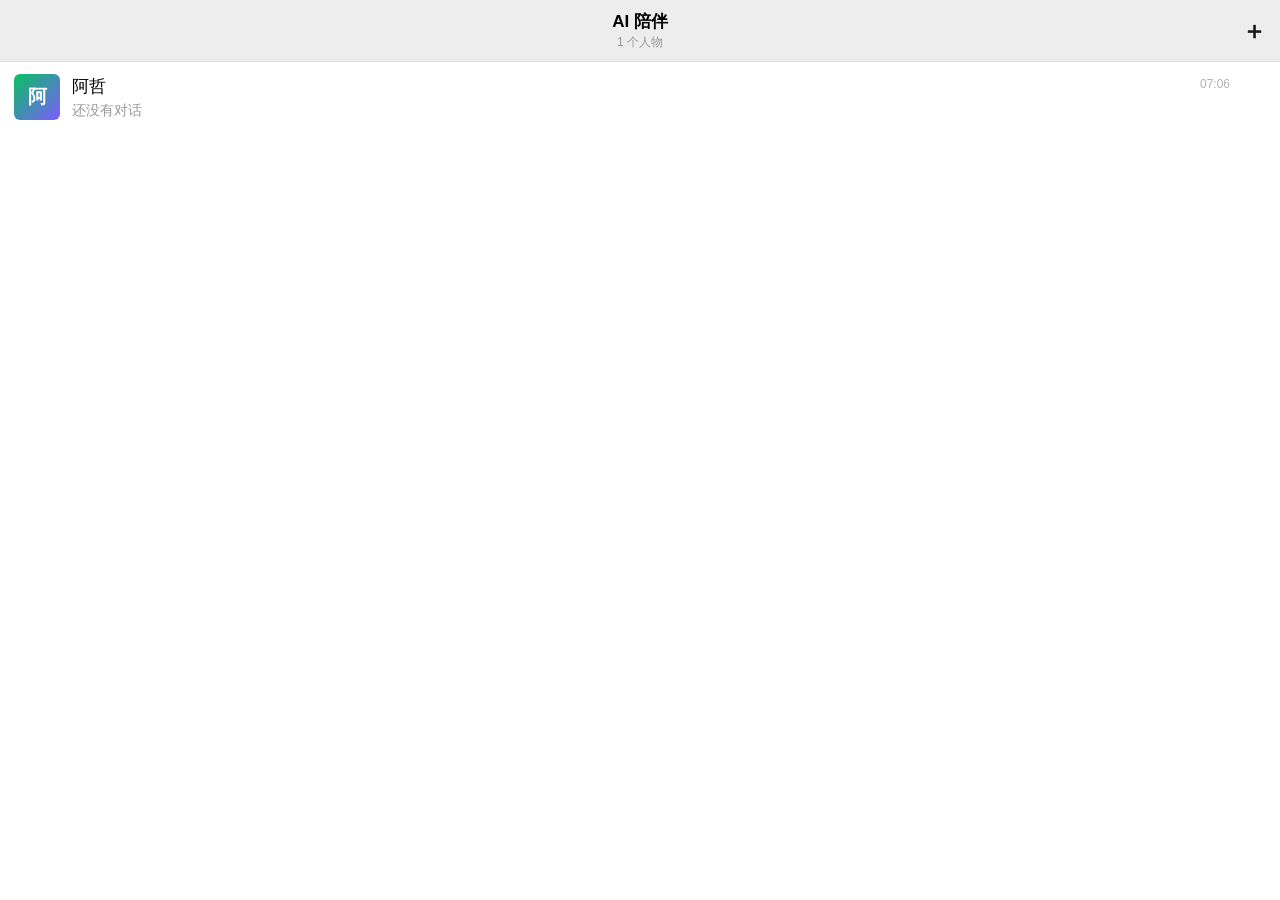
==== commit 62407f71: "Add files via upload" ====
--- a/ai-companion/index.html
+++ b/ai-companion/index.html
@@ -72,9 +72,10 @@
 body:not(.in-chat) #chat { display: none; }
 body:not(.in-chat) #composer { display: none; }
 body.in-chat #listScreen { display: none; }
+body.in-chat #listHeader { display: none; }
 .list-screen {
   flex: 1; min-height: 0; overflow-y: auto;
-  background: var(--chatbg);
+  background: #fff;
 }
 
 /* 聊天区 */
@@ -88,9 +89,9 @@
   scroll-behavior: smooth;
   background: var(--chatbg);
 }
-.msg { max-width: 76%; display: flex; }
-.msg.me { align-self: flex-end; gap: 8px; align-items: flex-start; flex-direction: row; }
-.msg.ta { align-self: flex-start; gap: 8px; align-items: flex-start; }
+.msg { max-width: 72%; display: flex; }
+.msg.me { align-self: flex-end; gap: 10px; align-items: flex-start; flex-direction: row; }
+.msg.ta { align-self: flex-start; gap: 10px; align-items: flex-start; }
 /* 我的默认头像色调（区别于 TA 的绿紫渐变） */
 .avatar-img.me {
   background: linear-gradient(135deg, #7a8a99, #4a5a6a);
@@ -103,7 +104,7 @@
   line-height: 1.4;
 }
 .avatar-img {
-  flex: none; width: 36px; height: 36px;
+  flex: none; width: 40px; height: 40px;
   border-radius: 6px;
   background: linear-gradient(135deg, #07c160, #7c5cff);
   background-size: cover; background-position: center;
@@ -111,29 +112,47 @@
   display: grid; place-items: center;
 }
 .bubble {
-  padding: 9px 12px;
+  padding: 10px 12px;
   border-radius: 8px;
   line-height: 1.5;
   white-space: pre-wrap;
   word-break: break-word;
-  font-size: 16px;
+  font-size: 17px;
   color: #000;
   position: relative;
 }
-.msg.me .bubble { background: var(--mine); border-top-right-radius: 2px; }
-.msg.ta .bubble { background: var(--theirs); border-top-left-radius: 2px; box-shadow: 0 1px 1px rgba(0,0,0,.05); }
+/* 微信式气泡：白/绿 + 朝头像的小尾巴 */
+.msg.ta .bubble {
+  background: var(--theirs);
+  border-top-left-radius: 3px;
+  box-shadow: 0 1px 1px rgba(0,0,0,.05);
+}
+.msg.ta .bubble::before {
+  content: ''; position: absolute; left: -6px; top: 12px;
+  border-top: 6px solid transparent; border-bottom: 6px solid transparent;
+  border-right: 6px solid var(--theirs);
+}
+.msg.me .bubble {
+  background: var(--mine);
+  border-top-right-radius: 3px;
+}
+.msg.me .bubble::before {
+  content: ''; position: absolute; right: -6px; top: 12px;
+  border-top: 6px solid transparent; border-bottom: 6px solid transparent;
+  border-left: 6px solid var(--mine);
+}
 .typing .bubble { color: var(--muted); }
 .typing .bubble::after { content: " ···"; animation: blink 1.2s infinite; }
 @keyframes blink { 0%,100%{opacity:.2} 50%{opacity:1} }
 
 .hint-block {
   align-self: center;
-  color: var(--muted);
-  font-size: 13px;
+  color: #b2b2b2;
+  font-size: 12px;
   text-align: center;
-  padding: 7px 14px;
-  background: rgba(0,0,0,.04);
-  border-radius: 6px;
+  padding: 6px 12px;
+  background: rgba(0,0,0,.045);
+  border-radius: 4px;
 }
 .hint-block button { margin-left: 8px; border: 0; background: none; color: var(--green); font: inherit; font-weight: 600; cursor: pointer; }
 .toast {
@@ -156,8 +175,8 @@
 .composer {
   padding: 8px 10px;
   padding-bottom: calc(env(safe-area-inset-bottom, 0px) + 8px);
-  background: var(--composer-bg);
-  border-top: 1px solid var(--border);
+  background: #f7f7f7;           /* 微信输入栏浅灰底 */
+  border-top: 1px solid #e5e5e5;
 }
 .composer-row { display: flex; gap: 8px; align-items: flex-end; }
 .input-wrap { flex: 1; min-width: 0; }
@@ -165,8 +184,8 @@
   width: 100%;
   resize: none;
   background: #fff;
-  border: 1px solid #e6e6e6;
-  border-radius: 8px;
+  border: 1px solid #e0e0e0;
+  border-radius: 6px;
   color: var(--text);
   padding: 9px 12px;
   font-size: 16px;
@@ -321,41 +340,49 @@
 .check-row input { flex: none; width: 18px; height: 18px; }
 
 /* 会话列表（微信式：头像 + 名字/时间 + 最后一句 + 未读红点） */
-.chat-list { display: flex; flex-direction: column; background: var(--panel); }
+.chat-list { display: flex; flex-direction: column; background: #fff; }
 .chat-row {
   display: flex; align-items: center; gap: 12px; width: 100%;
   padding: 12px 14px; background: transparent; border: none;
-  border-bottom: 1px solid var(--border); border-radius: 0;
   cursor: pointer; text-align: left; font: inherit; color: var(--text);
-}
-.chat-row:active { background: #f0f0f0; }
-.chat-row.active { background: #f3f3f3; }
+  position: relative;
+}
+.chat-row:active, .chat-row.active { background: #f0f0f0; }
+/* 微信式分隔线：从头像右侧起的一条细线 */
+.chat-row:not(:last-child)::after {
+  content: ''; position: absolute; left: 76px; right: 0; bottom: 0;
+  height: 1px; background: #efefef;
+}
 .chat-av {
-  flex: none; width: 50px; height: 50px; border-radius: 8px;
+  flex: none; width: 46px; height: 46px; border-radius: 6px;
   background: linear-gradient(135deg, #07c160, #7c5cff);
   background-size: cover; background-position: center;
-  color: #fff; font-size: 20px; font-weight: 600;
+  color: #fff; font-size: 19px; font-weight: 600;
   display: grid; place-items: center; position: relative;
 }
-.chat-main { flex: 1; min-width: 0; display: flex; flex-direction: column; gap: 3px; }
-.chat-top { display: flex; align-items: baseline; justify-content: space-between; gap: 8px; }
+.chat-main { flex: 1; min-width: 0; display: flex; flex-direction: column; gap: 4px; }
+.chat-top { display: flex; align-items: flex-start; justify-content: space-between; gap: 8px; }
 .chat-name {
   flex: 1; min-width: 0; overflow: hidden; text-overflow: ellipsis; white-space: nowrap;
-  font-size: 16px; font-weight: 600; color: #000;
-}
-.chat-time { flex: none; color: var(--muted); font-size: 12px; }
-.chat-prev { font-size: 13px; color: var(--muted); white-space: nowrap; overflow: hidden; text-overflow: ellipsis; }
+  font-size: 17px; font-weight: 500; color: #000;
+}
+.chat-time { flex: none; color: #b2b2b2; font-size: 12px; padding-top: 2px; }
+.chat-prev { font-size: 14px; color: #999; white-space: nowrap; overflow: hidden; text-overflow: ellipsis; }
 .badge {
   position: absolute; top: -5px; right: -5px; min-width: 18px; height: 18px;
   border-radius: 9px; background: var(--danger); color: #fff;
   font-size: 11px; font-weight: 600; line-height: 18px;
-  text-align: center; padding: 0 4px;
+  text-align: center; padding: 0 4px; box-sizing: border-box;
 }
 .chat-x {
-  flex: none; width: 26px; height: 26px; border-radius: 50%;
-  display: grid; place-items: center; color: var(--danger);
-  background: #f5f5f5; border: none; font-size: 13px; cursor: pointer; padding: 0;
-}
+  flex: none; width: 24px; height: 24px; border-radius: 50%;
+  display: grid; place-items: center; color: #aaa;
+  background: transparent; border: none; font-size: 13px; cursor: pointer; padding: 0;
+  opacity: 0; transition: opacity .15s;
+}
+.chat-row.show-x .chat-x { opacity: 1; }
+@media (hover: hover) { .chat-row:hover .chat-x { opacity: 1; } }
+.chat-row:active .chat-x { color: #888; }
 
 /* 新建人物：预设选择 */
 .preset-list { display: flex; flex-direction: column; gap: 8px; }
@@ -395,7 +422,6 @@
   <!-- 会话列表屏（首页）：所有人物各占一条，点进去聊 -->
   <main id="listScreen" class="list-screen">
     <div id="chatList" class="chat-list"></div>
-    <button type="button" class="test-btn" id="newChat" style="margin:14px 14px 24px;">＋ 新建人物</button>
   </main>
 
   <main id="chat" class="chat" aria-live="polite"></main>
@@ -403,11 +429,11 @@
   <form id="composer" class="composer">
     <div id="previews" class="previews"></div>
     <div class="composer-row">
-      <div class="input-wrap">
-        <textarea id="input" rows="1" placeholder="输入…" enterkeyhint="send"></textarea>
-      </div>
       <button type="button" id="imgBtn" class="tool" title="发图片/拍一张">＋</button>
       <input type="file" id="fileInput" accept="image/*" multiple hidden />
+      <div class="input-wrap">
+        <textarea id="input" rows="1" enterkeyhint="send"></textarea>
+      </div>
       <button id="send" type="button" class="send-btn" onclick="if(window.__tapSend)window.__tapSend()">发送</button>
     </div>
   </form>
@@ -718,7 +744,7 @@
     historyFile: $('historyFile'), historyResult: $('historyResult'),
     cfgFn: $('cfgFn'), subBtn: $('subBtn'), subResult: $('subResult'),
     openChats: $('openChats'), newChatTop: $('newChatTop'), listStatus: $('listStatus'),
-    newChat: $('newChat'), chatList: $('chatList'),
+    chatList: $('chatList'),
     presetMask: $('presetMask'), closePresets: $('closePresets'), presetList: $('presetList'),
   };
 
@@ -881,13 +907,13 @@
     saveJSON(CHATS_KEY, chats);
   }
 
-  // 会话列表预览：从一条消息抽「我: … / Ta: …」短句
+  // 会话列表预览：微信单聊最后一条直接显示内容，不加「我:/Ta:」前缀
   function previewOf(m) {
     if (!m) return '';
-    let t = String(m.content || '').trim().replace(/\s+/g, ' ');
+    const t = String(m.content || '').trim().replace(/\s+/g, ' ');
     const hasImg = m.images && m.images.length;
-    if (!t) return (m.role === 'user' ? '我: ' : 'Ta: ') + (hasImg ? '[图片]' : '');
-    return (m.role === 'user' ? '我: ' : 'Ta: ') + t.slice(0, 30);
+    if (!t) return hasImg ? '[图片]' : '';
+    return (hasImg ? '[图片] ' : '') + t.slice(0, 30);
   }
   // 把活跃人物的历史尾条抄进列表项（saveHistory 会自动跑）
   function stampActiveChat(source = history) {
@@ -999,7 +1025,7 @@
     chats.list.slice().sort((a, b) => (b.lastAt || b.t || 0) - (a.lastAt || a.t || 0)).forEach((c) => {
       const row = document.createElement('button');
       row.type = 'button';
-      row.className = 'chat-row' + (c.id === chats.active ? ' active' : '');
+      row.className = 'chat-row';
       const av = document.createElement('span');
       av.className = 'chat-av';
       if (c.avatar) av.style.backgroundImage = 'url(' + c.avatar + ')';
@@ -1029,7 +1055,30 @@
       x.type = 'button'; x.className = 'chat-x'; x.textContent = '✕'; x.title = '删除这个人物';
       x.addEventListener('click', (ev) => { ev.stopPropagation(); deleteChat(c.id); });
       row.appendChild(av); row.appendChild(main); row.appendChild(x);
-      row.addEventListener('click', () => switchChat(c.id));
+      // 微信列表不常驻删除钮：长按（或桌面右键/悬停）才露出 ✕
+      let holdTimer = null, holdFired = false;
+      row.addEventListener('touchstart', () => {
+        holdFired = false;
+        holdTimer = setTimeout(() => {
+          holdFired = true;
+          box.querySelectorAll('.chat-row.show-x').forEach((r) => { if (r !== row) r.classList.remove('show-x'); });
+          row.classList.add('show-x');
+          if (navigator.vibrate) navigator.vibrate(15);
+        }, 500);
+      }, { passive: true });
+      const cancelHold = () => { if (holdTimer) clearTimeout(holdTimer); };
+      row.addEventListener('touchend', cancelHold);
+      row.addEventListener('touchmove', cancelHold);
+      row.addEventListener('contextmenu', (ev) => {
+        ev.preventDefault();
+        row.classList.add('show-x');
+      });
+      row.addEventListener('click', () => {
+        const revealed = row.classList.contains('show-x');
+        box.querySelectorAll('.chat-row.show-x').forEach((r) => r.classList.remove('show-x'));
+        if (revealed || holdFired) { holdFired = false; return; }  // 首次点击只收起删除钮
+        switchChat(c.id);
+      });
       frag.appendChild(row);
     });
     box.appendChild(frag);
@@ -3160,7 +3209,6 @@
   });
   el.avatarClear.addEventListener('click', () => setAvatar(''));
   el.openChats.addEventListener('click', () => setChatOpen(false));   // ‹ 返回会话列表
-  el.newChat.addEventListener('click', newChat);
   el.newChatTop.addEventListener('click', newChat);
   el.closePresets.addEventListener('click', () => el.presetMask.classList.add('hidden'));
   el.presetMask.addEventListener('click', (e) => { if (e.target === el.presetMask) el.presetMask.classList.add('hidden'); });
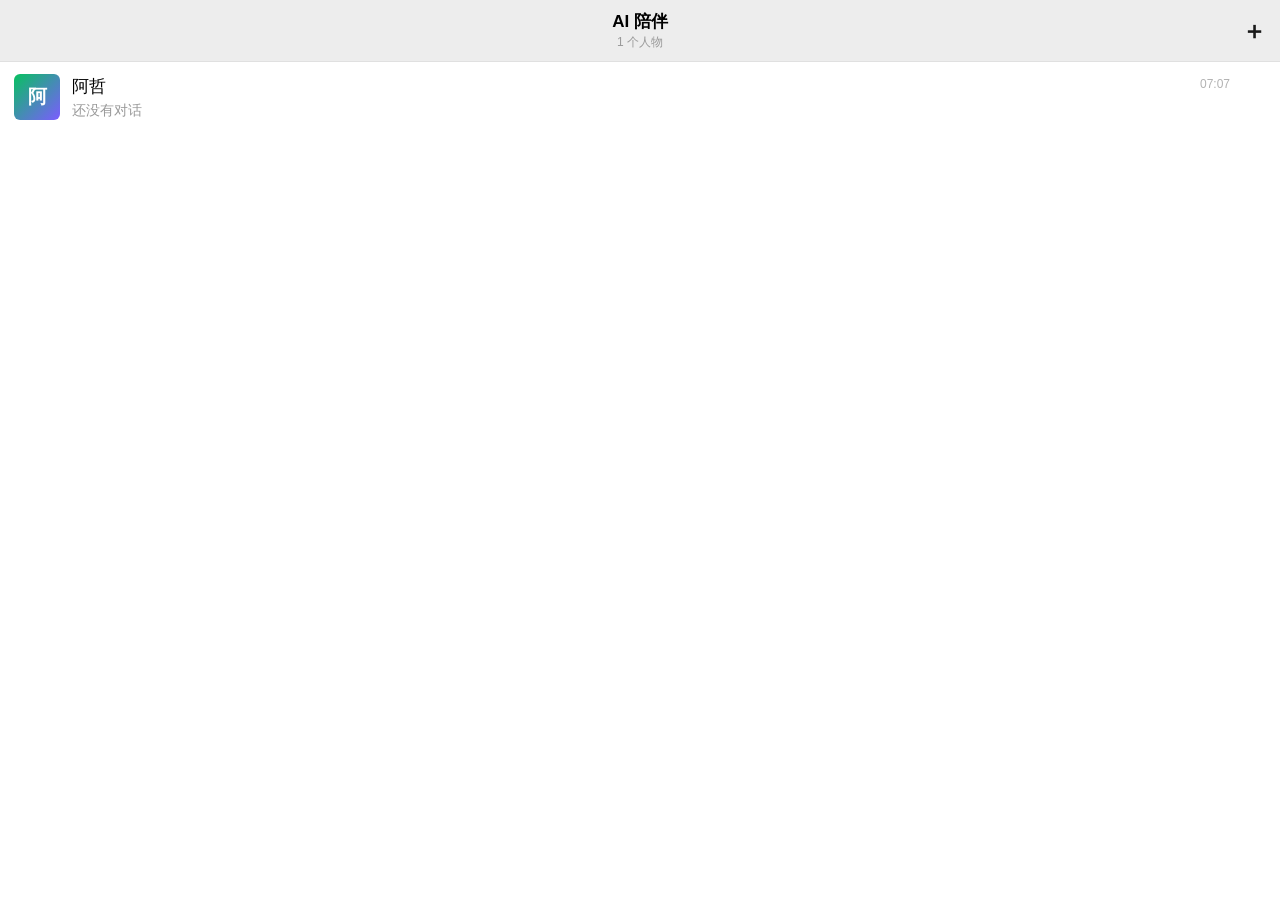
==== commit fa38e58f: "Add files via upload" ====
--- a/ai-companion/index.html
+++ b/ai-companion/index.html
@@ -273,11 +273,26 @@
   border-radius: 8px;
   color: var(--text);
   padding: 10px 12px;
-  font-size: 14px;
+  font-size: 16px;
+  line-height: 1.5;
   outline: none;
   font-family: inherit;
-  resize: vertical;
-}
+}
+/* 设置里的大文本框：够高、字号大、随内容自动伸展（封顶 60vh 后内部滚动）*/
+.sheet-body textarea {
+  padding: 12px 14px;
+  resize: none;
+  overflow-y: hidden;
+  min-height: 110px;
+  max-height: 60vh;
+  scrollbar-width: thin;
+}
+#cfgPersona { min-height: 190px; }
+#cfgStyleNotes { min-height: 150px; }
+#cfgMemory { min-height: 100px; }
+#cfgExamples { min-height: 170px; }
+#cfgHabits { min-height: 92px; }
+#packInput { min-height: 110px; }
 .sheet-body .hint { color: var(--muted); font-size: 12px; }
 .avatar-row { display: flex; align-items: center; gap: 10px; }
 .avatar-preview {
@@ -2139,6 +2154,22 @@
   }
 
   // ---------- 设置 ----------
+  // 设置页文本框随内容自动长高（封顶 60vh，超出内部滚动）
+  function growField(t) {
+    if (!t || t.offsetParent === null) return;   // 隐藏时不算高度
+    t.style.height = 'auto';
+    const cap = Math.floor(window.innerHeight * 0.6);
+    const h = Math.min(t.scrollHeight, cap);
+    t.style.height = h + 'px';
+    t.style.overflowY = t.scrollHeight > cap ? 'auto' : 'hidden';
+  }
+  function growAllFields() {
+    document.querySelectorAll('.sheet-body textarea').forEach(growField);
+  }
+  document.querySelectorAll('.sheet-body textarea').forEach((t) =>
+    t.addEventListener('input', () => growField(t)));
+  window.addEventListener('resize', growAllFields);
+
   function openSettings() {
     el.cfgBase.value = cfg.base;
     el.cfgKey.value = cfg.apiKey;
@@ -2165,6 +2196,7 @@
     if (!el.packUrl.value) el.packUrl.value = 'wanwan.json';
     el.packResult.hidden = true;
     el.mask.classList.remove('hidden');
+    requestAnimationFrame(growAllFields);   // 面板显示后再量高度
   }
   function syncFromFields() {
     cfg.base = el.cfgBase.value.trim() || DEFAULTS.base;
@@ -2454,6 +2486,7 @@
   function adoptLearn() {
     if (learntNotes) el.cfgStyleNotes.value = learntNotes.slice(0, 1500);
     if (learntPairs.length) el.cfgExamples.value = mergeLearntExamples(el.cfgExamples.value, learntPairs);
+    growAllFields();
     syncFromFields();
     el.learnReview.hidden = true;
     flashToast('已采用，风格卡和样例已保存');
@@ -2838,6 +2871,7 @@
       el.cfgProactive.checked = !!cfg.proactive;
       renderMemList();
       updateMemMeta();
+      growAllFields();
     }
     refresh();
     renderHistory();
